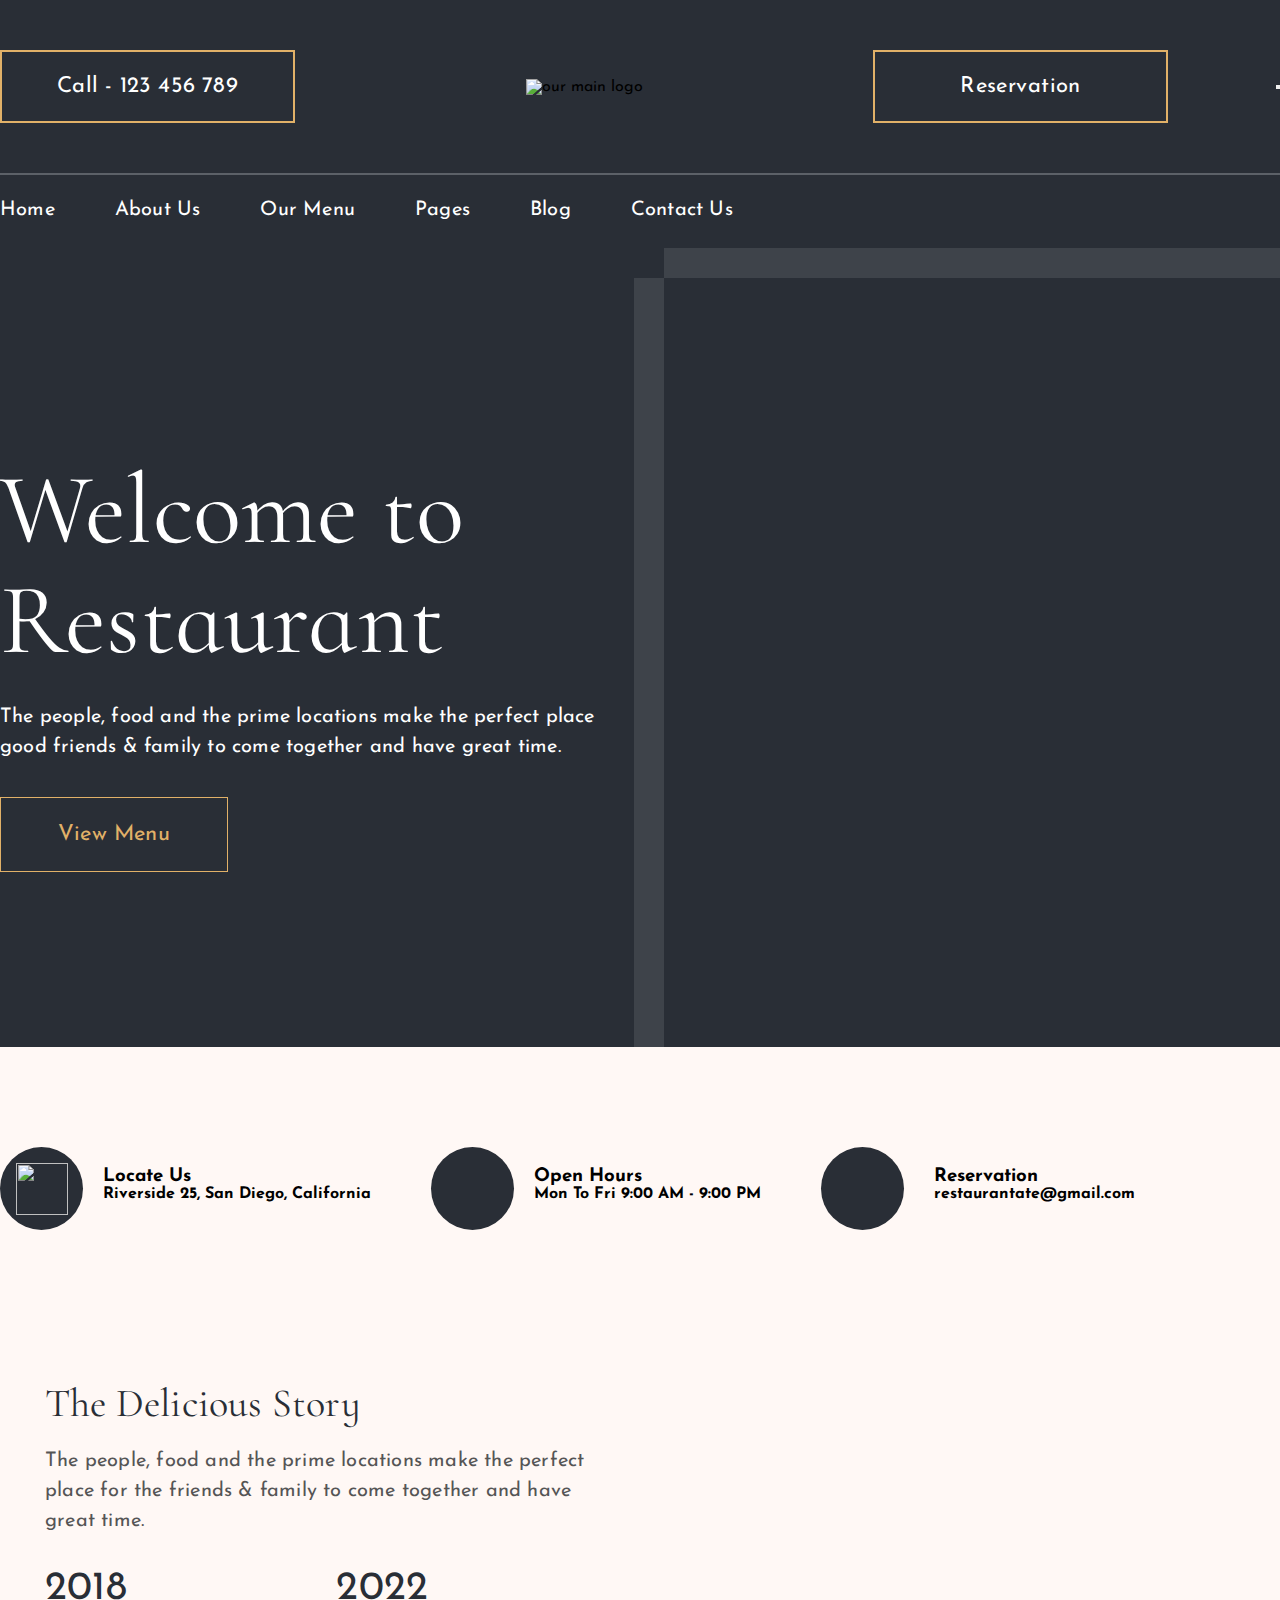
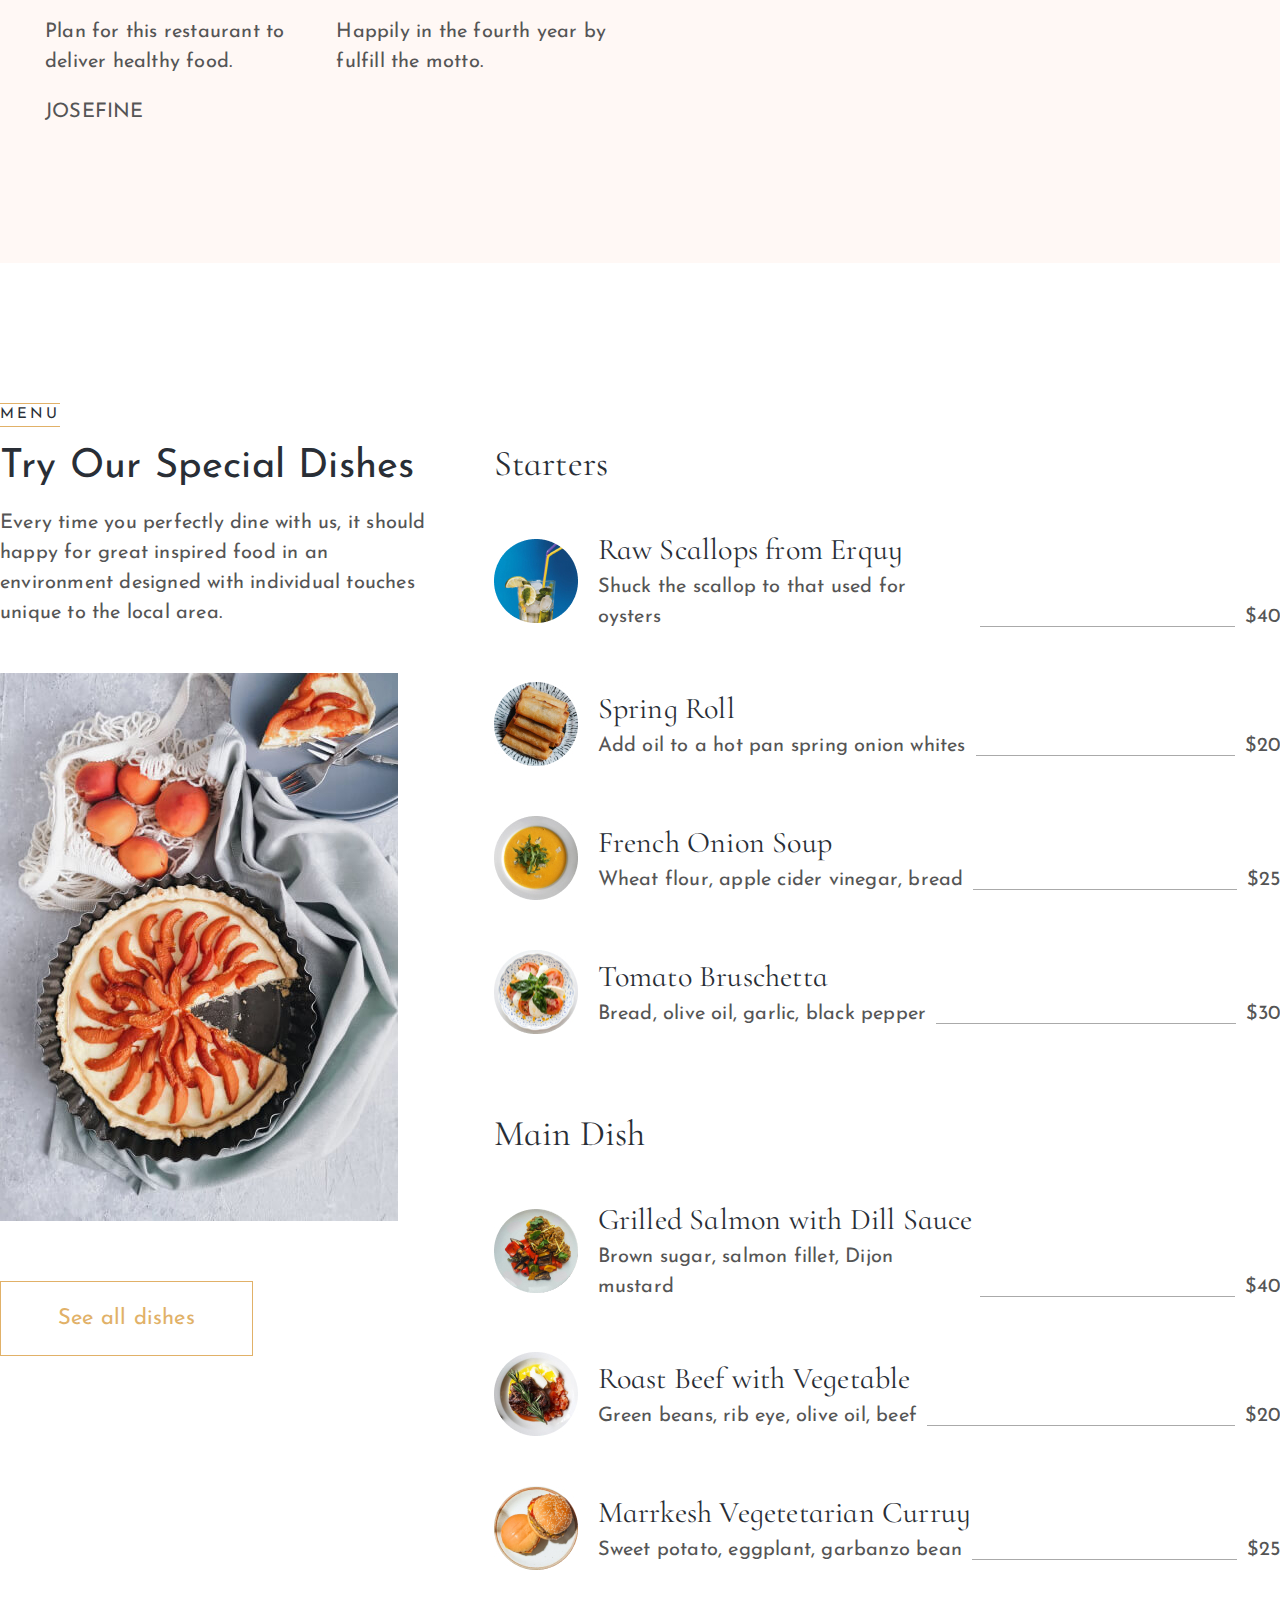
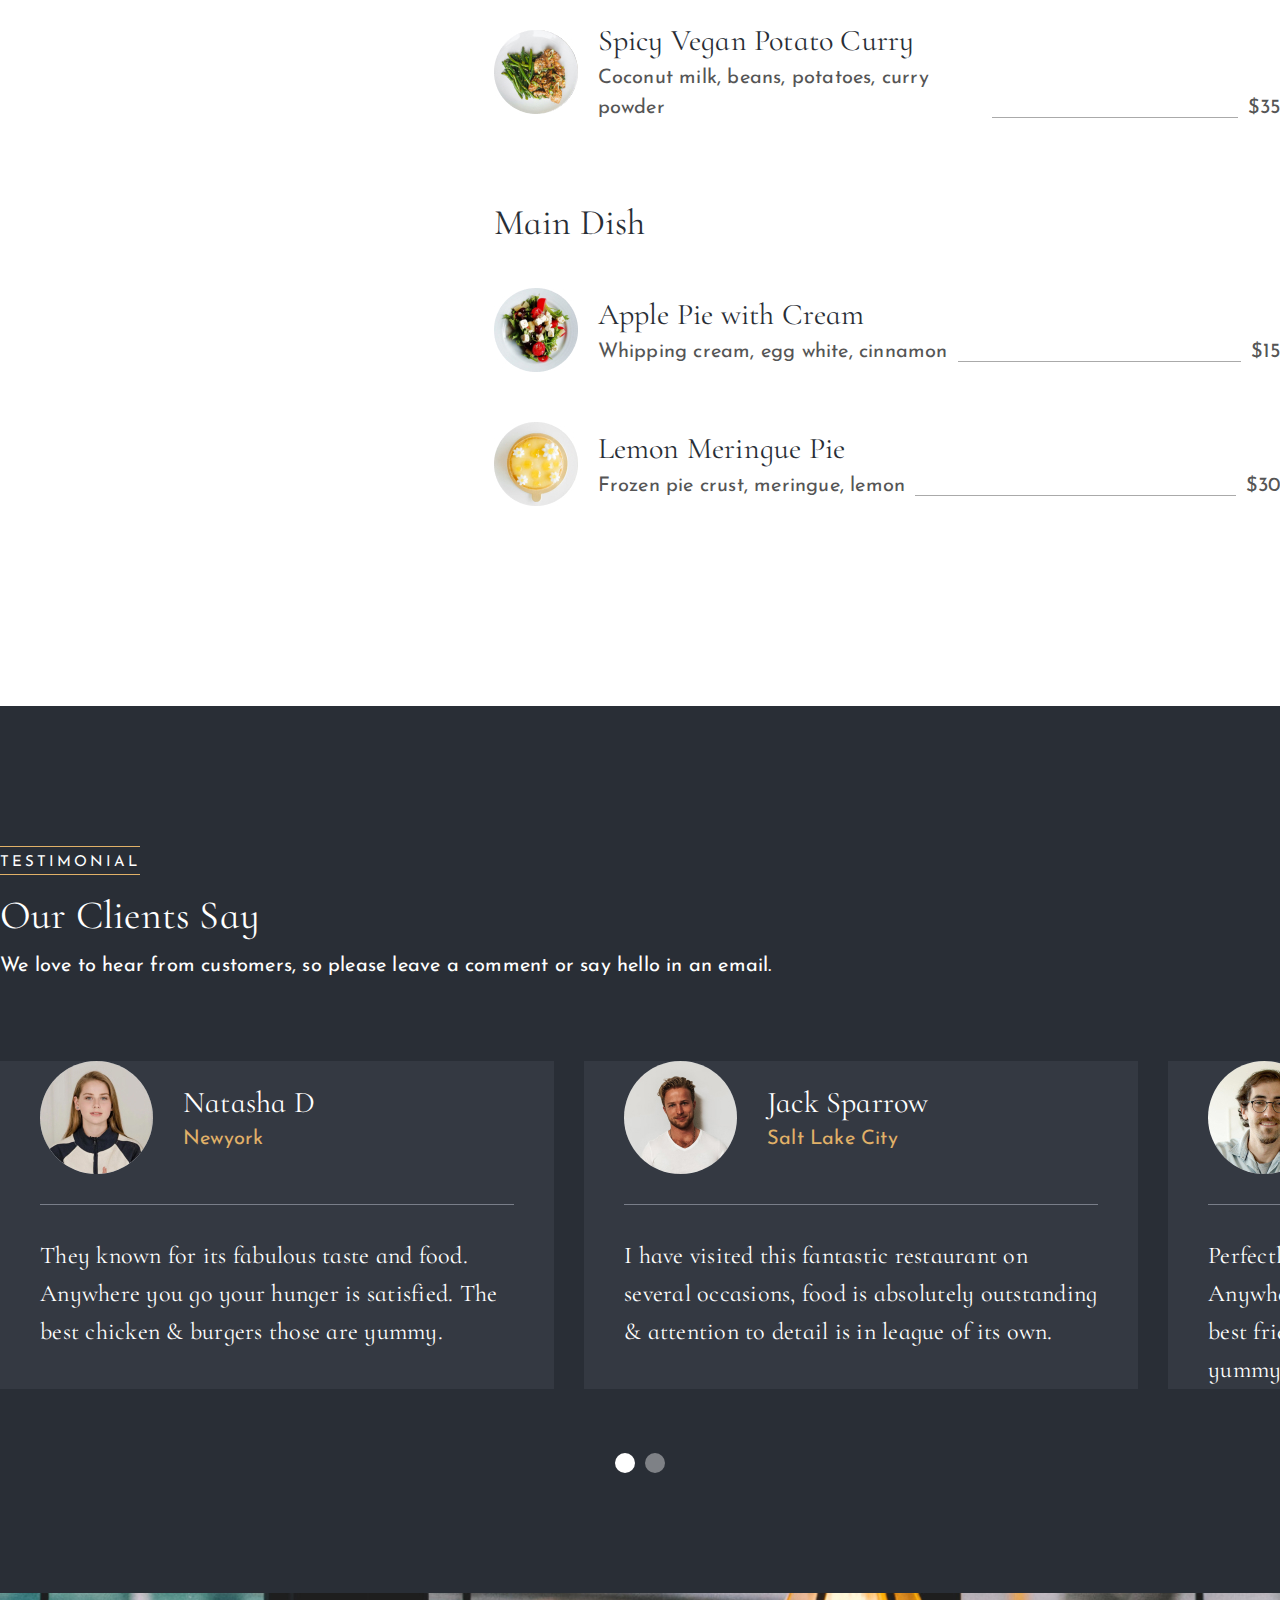
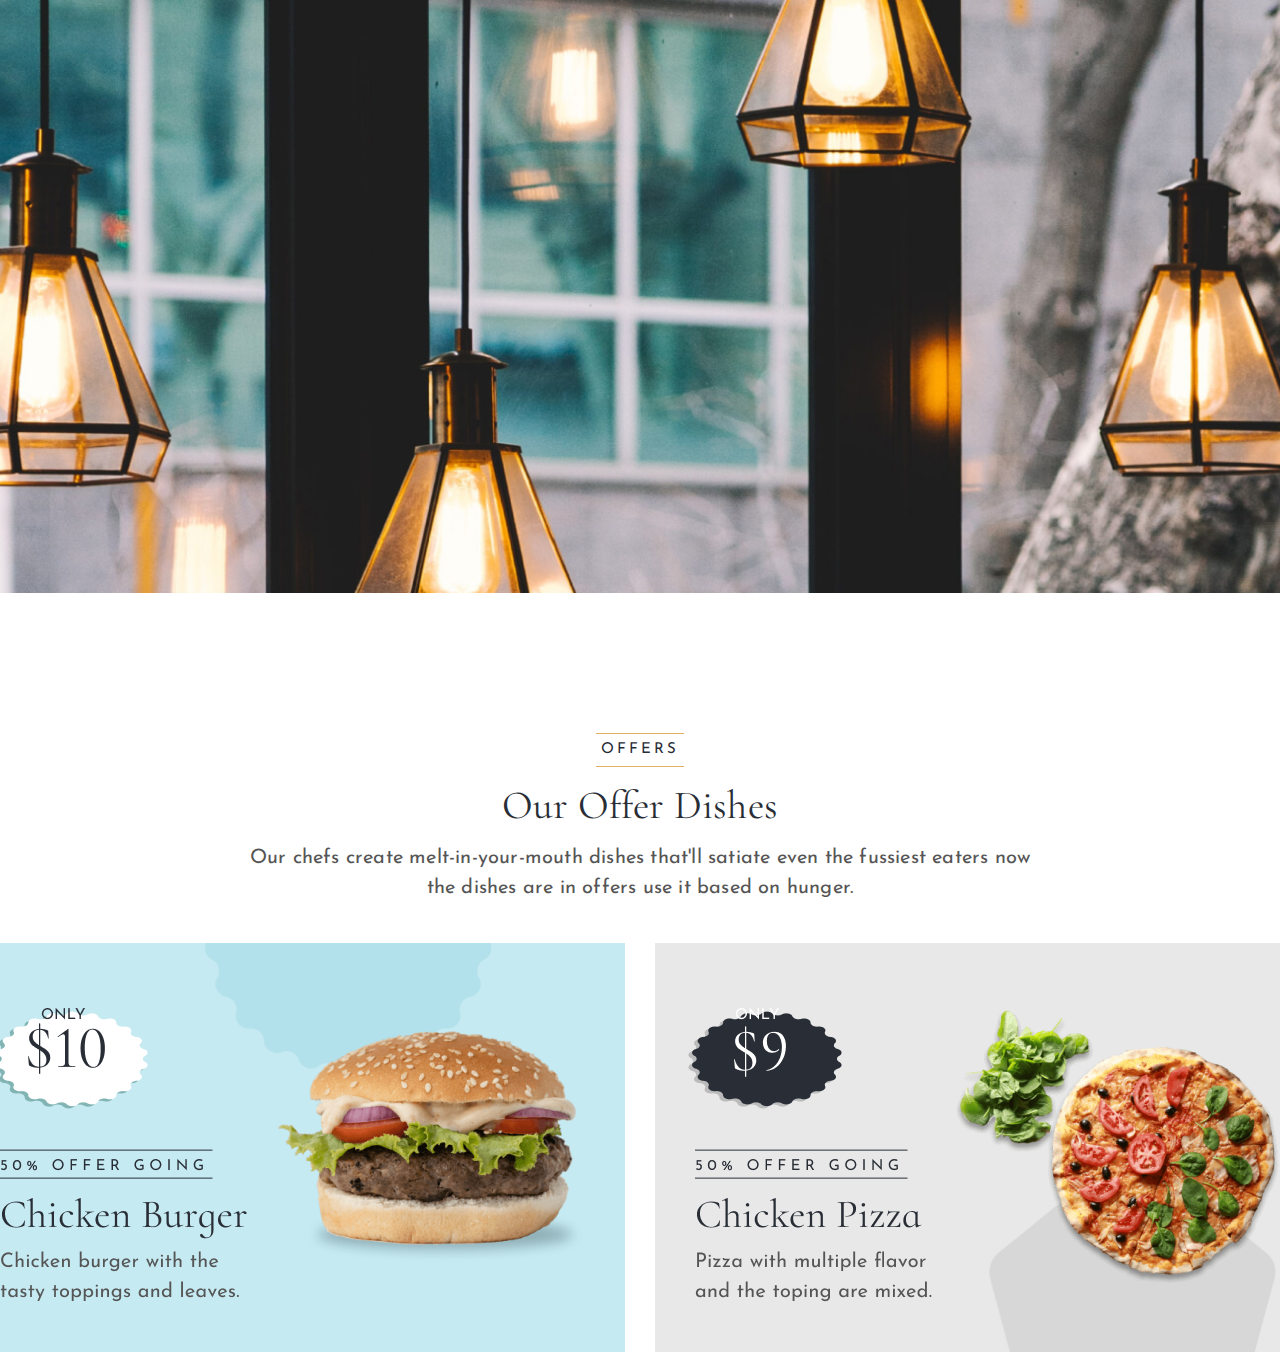
==== index.html @ 116cb9d6 "Make offers section res to 480px" ====
<!DOCTYPE html>
<html lang="en">
	<head>
		<meta charset="UTF-8" />
		<meta http-equiv="X-UA-Compatible" content="IE=edge" />
		<meta name="viewport" content="width=device-width, initial-scale=1.0" />
		<link
			rel="stylesheet"
			href="https://cdn.jsdelivr.net/npm/bootstrap-icons@1.9.1/font/bootstrap-icons.css"
			integrity="sha384-xeJqLiuOvjUBq3iGOjvSQSIlwrpqjSHXpduPd6rQpuiM3f5/ijby8pCsnbu5S81n"
			crossorigin="anonymous"
		/>
		<link rel="icon" href="./media/img/main-img.png" type="image/png">
		<title>Taste Eat - make it sweet</title>
		<link rel="stylesheet" href="./css/header.css" />
		<link rel="stylesheet" href="./css/hero.css" />
		<link rel="stylesheet" href="./css/menu.css" />
		<link rel="stylesheet" href="./css/clients.css" />
		<link rel="stylesheet" href="./css/dishes.css" />
		<link rel="stylesheet" href="./css/service.css" />
		<link rel="stylesheet" href="./css/booking.css" />
		<link rel="stylesheet" href="./css/new_page.css" />
		<link rel="stylesheet" href="./css/footer.css" />
		<link rel="stylesheet" href="./css/offers.css" />
		<link rel="stylesheet" href="./css/blog.css" />
	</head>
	<body>
		<!-- ---------- Header Start ---------- -->

		<div class="header">
			<div class="container">
				<div class="action">
					<div class="call">
						<a href="tel:123 456 789" class="header-btn call-btn"
							>Call - 123 456 789</a
						>
					</div>
					<div class="main-logo">
						<img src="./media/img/main-img.png" alt="our main logo" />
					</div>
					<div class="reservation">
						<button class="header-btn reservation-btn">Reservation</button>
					</div>
					<button class="header__menu-btn-wrapper">
						<span class="header__burger-menu"></span>
				</button>
				</div>
			</div>
			<hr class="line" />
			<div class="container">
				<nav class="navbar">
					<ul class="nav-links">
						<li class="nav-item"><a class="js-site-nav" href="#">Home</a></li>
						<li class="nav-item"><a class="js-site-nav" href="#about">About Us</a></li>
						<li class="nav-item"><a class="js-site-nav" href="#menu">Our Menu</a></li>
						<li class="nav-item"><a class="js-site-nav" href="#pages">Pages</a></li>
						<li class="nav-item"><a class="js-site-nav" href="#blog">Blog</a></li>
						<li class="nav-item"><a class="js-site-nav" href="#contact">Contact Us</a></li>
						<div class="icons">
							<li class="nav-item"><i class="bi bi-instagram"></i></li>
							<li class="nav-item"><i class="bi bi-facebook"></i></li>
							<li class="nav-item"><i class="bi bi-twitter"></i></li>
							<li class="nav-item"><i class="bi bi-pinterest"></i></li>
						</div>
					</ul>
				</nav>
			</div>
		</div>

		<!-- ---------- Header End ---------- -->

		<!-- ---------- Hero Start ---------- -->

		<div class="hero">
			<div class="container">
				<div class="hero__content">
					<h1 class="hero__title">
						Welcome to <br />
						Restaurant
					</h1>
					<p class="hero__text">
						The people, food and the prime locations make the perfect place good
						friends & family to come together and have great time.
					</p>
					<button class="hero__btn">View Menu</button>
				</div>
				<div class="hero__img-wrapper">
					<span class="frame"></span>
					<img src="./media/img/hero-svg.png" alt="" class="hero-svg" />
					<img class="hero__img" src="./media/img/hero-img.png" alt="" />
				</div>
			</div>
		</div>

		<!-- ---------- Hero End ---------- -->

		<!-- ---------- News Start ---------- -->

		<div class="new_page" id="about">
			<div class="container">
				<div class="section">
					<div class="data">
						<div class="text">
							<div>
								<div class="location">
									<img src="./media/img/Vector.png" alt="" />
								</div>
							</div>
							<div class="content">
								<h3>Locate Us</h3>
								<h4>Riverside 25, San Diego, California</h4>
							</div>
						</div>
						<div class="text">
							<div>
								<div class="work_time">
									<img src="./media/img/Vector (1).png" alt="" />
								</div>
							</div>
							<div class="content">
								<h3>Open Hours</h3>
								<h4>Mon To Fri 9:00 AM - 9:00 PM</h4>
							</div>
						</div>
						<div class="text">
							<div>
								<div class="news-reservation">
									<img src="./media/img/Vector (2).png" alt="" />
								</div>
							</div>
							<div class="content">
								<h3>Reservation</h3>
								<h4>restaurantate@gmail.com</h4>
							</div>
						</div>
					</div>
				</div>
				<div class="section_two">
					<div class="photo">
						<img class="history__photo" src="./media/img/IMAGE.png" alt="" />
					</div>
					<div class="history">
						<div class="info_one">
							<h3>The Delicious Story</h3>
							<p>
								The people, food and the prime locations make the perfect place
								for the friends & family to come together and have great time.
							</p>
						</div>
						<div class="year">
							<div>
								<h3>2018</h3>
								<p>Plan for this restaurant to deliver healthy food.</p>
							</div>
							<div>
								<h3>2022</h3>
								<p>Happily in the fourth year by fulfill the motto.</p>
							</div>
						</div>
						<div class="info_two">
							<p>JOSEFINE</p>
							<img src="./media/img/Vector (3).png" alt="" />
						</div>
					</div>
				</div>
			</div>
		</div>

		<!-- ---------- News End ---------- -->

		<!-- ---------- Menu Start ---------- -->

		<div class="menu">
			<div class="container">
				<button class="menu__min-btn" id="menu">Menu</button>
				<div class="menu__wrapper">
					<div class="menu__info">
						<h2 class="menu__info-title">Try Our Special dishes</h2>
						<p class="menu__info-text">Every time you perfectly dine with us, it should happy for great
							inspired food in an environment designed with individual touches
							unique to the local area.
						</p>
						<img
							src="./media/img/menu__info-img.jpg"
							alt=""
							class="menu__info-img"
						/>
						<button class="menu__info-btn">See all dishes</button>
					</div>
					<div class="menu__lists">
						<div class="menu__lists-wrapper">
							<h3 class="menu__list-title">Starters</h3>
							<ul class="menu__list">
								<li class="menu__item">
									<img
										src="./media/img/menu__list-img1.jpg"
										alt=""
										class="menu__item-img"
									/>
									<div class="menu__item-texts">
										<p class="menu__list-name">Raw Scallops from Erquy</p>
										<p class="menu__list-price">
											Shuck the scallop to that used for oysters
											<span class="menu__list-price-line"></span> $40
										</p>
									</div>
								</li>
								<li class="menu__item">
									<img
										src="./media/img/menu__list-img2.jpg"
										alt=""
										class="menu__item-img"
									/>
									<div class="menu__item-texts">
										<p class="menu__list-name">Spring Roll</p>
										<p class="menu__list-price">
											Add oil to a hot pan spring onion whites
											<span class="menu__list-price-line"></span> $20
										</p>
									</div>
								</li>
								<li class="menu__item">
									<img
										src="./media/img/menu__list-img3.jpg"
										alt=""
										class="menu__item-img"
									/>
									<div class="menu__item-texts">
										<p class="menu__list-name">French Onion Soup</p>
										<p class="menu__list-price">
											Wheat flour, apple cider vinegar, bread
											<span class="menu__list-price-line"></span> $25
										</p>
									</div>
								</li>
								<li class="menu__item">
									<img
										src="./media/img/menu__list-img4.jpg"
										alt=""
										class="menu__item-img"
									/>
									<div class="menu__item-texts">
										<p class="menu__list-name">Tomato Bruschetta</p>
										<p class="menu__list-price">
											Bread, olive oil, garlic, black pepper
											<span class="menu__list-price-line"></span> $30
										</p>
									</div>
								</li>
							</ul>
						</div>
						<div class="menu__lists-wrapper">
							<h3 class="menu__list-title">Main Dish</h3>
							<ul class="menu__list">
								<li class="menu__item">
									<img
										src="./media/img/menu__list-img5.jpg"
										alt=""
										class="menu__item-img"
									/>
									<div class="menu__item-texts">
										<p class="menu__list-name">
											Grilled Salmon with Dill Sauce
										</p>
										<p class="menu__list-price">
											Brown sugar, salmon fillet, Dijon mustard
											<span class="menu__list-price-line"></span> $40
										</p>
									</div>
								</li>
								<li class="menu__item">
									<img
										src="./media/img/menu__list-img6.jpg"
										alt=""
										class="menu__item-img"
									/>
									<div class="menu__item-texts">
										<p class="menu__list-name">Roast Beef with Vegetable</p>
										<p class="menu__list-price">
											Green beans, rib eye, olive oil, beef
											<span class="menu__list-price-line"></span> $20
										</p>
									</div>
								</li>
								<li class="menu__item">
									<img
										src="./media/img/menu__list-img7.jpg"
										alt=""
										class="menu__item-img"
									/>
									<div class="menu__item-texts">
										<p class="menu__list-name">Marrkesh Vegetetarian Curruy</p>
										<p class="menu__list-price">
											Sweet potato, eggplant, garbanzo bean
											<span class="menu__list-price-line"></span> $25
										</p>
									</div>
								</li>
								<li class="menu__item">
									<img
										src="./media/img/menu__list-img8.jpg"
										alt=""
										class="menu__item-img"
									/>
									<div class="menu__item-texts">
										<p class="menu__list-name">Spicy Vegan Potato Curry</p>
										<p class="menu__list-price">
											Coconut milk, beans, potatoes, curry powder
											<span class="menu__list-price-line"></span> $35
										</p>
									</div>
								</li>
							</ul>
						</div>
						<div class="menu__lists-wrapper">
							<h3 class="menu__list-title">Main Dish</h3>
							<ul class="menu__list">
								<li class="menu__item">
									<img
										src="./media/img/menu__list-img9.jpg"
										alt=""
										class="menu__item-img"
									/>
									<div class="menu__item-texts">
										<p class="menu__list-name">Apple Pie with Cream</p>
										<p class="menu__list-price">
											Whipping cream, egg white, cinnamon
											<span class="menu__list-price-line"></span> $15
										</p>
									</div>
								</li>
								<li class="menu__item">
									<img
										src="./media/img/menu__list-img10.jpg"
										alt=""
										class="menu__item-img"
									/>
									<div class="menu__item-texts">
										<p class="menu__list-name">Lemon Meringue Pie</p>
										<p class="menu__list-price">
											Frozen pie crust, meringue, lemon
											<span class="menu__list-price-line"></span> $30
										</p>
									</div>
								</li>
							</ul>
						</div>
					</div>
				</div>
			</div>
		</div>

		<!-- ---------- Menu End ---------- -->

		<!-- ---------- Clients Start ---------- -->

		<div class="clients" id="pages">
			<div class="clients__content">
				<div class="container">
					<button class="clients__btn">Testimonial</button>
					<h2 class="clients__title">our clients say</h2>
					<p class="clients__text">
						We love to hear from customers, so please leave a comment or say
						hello in an email.
					</p>
					<div class="client-cards-wrapper">
						<div class="client-card">
							<div class="client-card-info">
								<img
									src="./media/img/client-img-1.jpg"
									alt=""
									class="client-card-img"
								/>
								<div class="client-card-names">
									<p class="client-name">Natasha D</p>
									<p class="client-city">Newyork</p>
								</div>
							</div>
							<p class="client-text">
								They known for its fabulous taste and food. Anywhere you go your
								hunger is satisfied. The best chicken & burgers those are yummy.
							</p>
						</div>
						<div class="client-card">
							<div class="client-card-info">
								<img
									src="./media/img/client-img-2.jpg"
									alt=""
									class="client-card-img"
								/>
								<div class="client-card-names">
									<p class="client-name">Jack Sparrow</p>
									<p class="client-city">Salt Lake City</p>
								</div>
							</div>
							<p class="client-text">
								I have visited this fantastic restaurant on several occasions,
								food is absolutely outstanding & attention to detail is in
								league of its own.
							</p>
						</div>
						<div class="client-card">
							<div class="client-card-info">
								<img
									src="./media/img/client-img-3.jpg"
									alt=""
									class="client-card-img"
								/>
								<div class="client-card-names">
									<p class="client-name">Martin</p>
									<p class="client-city">San Diego</p>
								</div>
							</div>
							<p class="client-text">
								Perfectly known for its fabulous taste and food. Anywhere your
								hunger is satisfied. They give best fried chicken and burgers
								those are yummy.
							</p>
						</div>
						<div class="client-card">
							<div class="client-card-info">
								<img
									src="./media/img/client-img-1.jpg"
									alt=""
									class="client-card-img"
								/>
								<div class="client-card-names">
									<p class="client-name">Natasha D</p>
									<p class="client-city">Newyork</p>
								</div>
							</div>
							<p class="client-text">
								They known for its fabulous taste and food. Anywhere you go your
								hunger is satisfied. The best chicken & burgers those are yummy.
							</p>
						</div>
					</div>
					<div class="card-switch-dots">
						<div class="card-switch-dot active"></div>
						<div class="card-switch-dot"></div>
					</div>
				</div>
			</div>
			<div class="clients__img"></div>
		</div>

		<!-- ---------- Clients End ---------- -->

		<!-- ---------- Offers Start ---------- -->

		<section class="offers">
			<div class="container">
				<div class="offer__text_wrap">
					<span class="offer_span">Offers</span>
					<h1 class="offer_title">Our Offer dishes</h1>
					<p class="offer_text">
						Our chefs create melt-in-your-mouth dishes that'll satiate even the
						fussiest eaters now <br />the dishes are in offers use it based on
						hunger.
					</p>
				</div>
				<div class="offer__img_wrap">
					<div class="offer_img1">
						<img src="./media/img/chicken.png" alt="chicken burger" />
					</div>
					<div class="offer_img2">
						<img src="./media/img/pizza.png" alt="chicken pizza" />
					</div>
				</div>
			</div>
		</section>

		<!-- ---------- Offers End ---------- -->

		<!-- ---------- Dish Start ---------- -->

		<div class="dish" style="display: none;">
			<div class="container">
				<div class="dish__btn-wrapper">
					<button class="dish__btn">menu</button>
				</div>
				<h3 class="dish__title">Popular Dishes</h3>
				<p class="dish__text">
					There is a game between the waiters in restaurant to see who serves
					the food to each table fastest. That led to attempting the Guinness
					Record.
				</p>
				<div class="dish__cards-wrapper">
					<div class="dish__card">
						<img
							src="./media/img/dishes-img-1.jpg"
							alt=""
							class="dish__card-img"
						/>
						<div class="dish__card-info">
							<span class="dish__card-name bold">Chicken Manjoori</span>
							<span class="dish__card-price bold">$15</span>
						</div>
						<p class="dish__card-text">
							Dish relished by all age groups as a starter dish at parties.
						</p>
					</div>
					<div class="dish__card">
						<img
							src="./media/img/dishes-img-2.jpg"
							alt=""
							class="dish__card-img"
						/>
						<div class="dish__card-info">
							<span class="dish__card-name">Hotdog</span>
							<span class="dish__card-price">$10</span>
						</div>
						<p class="dish__card-text">
							Grilled sausage served in the slit of a partially sliced bun.
						</p>
					</div>
					<div class="dish__card">
						<img
							src="./media/img/dishes-img-3.jpg"
							alt=""
							class="dish__card-img"
						/>
						<div class="dish__card-info">
							<span class="dish__card-name">Fresh Salmon</span>
							<span class="dish__card-price">$5</span>
						</div>
						<p class="dish__card-text">
							Beat the health blues with our Super Immune Blue Juice Recipe.
						</p>
					</div>
					<div class="dish__card">
						<img
							src="./media/img/dishes-img-4.jpg"
							alt=""
							class="dish__card-img"
						/>
						<div class="dish__card-info">
							<span class="dish__card-name">Veg Burger</span>
							<span class="dish__card-price">$10</span>
						</div>
						<p class="dish__card-text">
							Burgers may be made from ingredients like beans.
						</p>
					</div>
				</div>
				<div class="dish__all-btn-wrapper">
					<button class="dish__all-btn">See all dishes</button>
				</div>
			</div>
		</div>

		<!-- ---------- Dish End ---------- -->

		<!-- ---------- Service Start ---------- -->

		<div class="service" style="display: none;">
			<div class="container">
				<div class="service__content">
					<button class="service__btn">What we offer</button>
					<h3 class="service__title">Our Great Services</h3>
					<p class="service__text">
						The atmosphere set the stage. It’s about more than just a dining
						room away from your home. food takes the spotlight as guests.
					</p>
				</div>
				<div class="service__cards">
					<div class="service__card">
						<img
							src="./media/icons/service__card-icon-1.png"
							alt=""
							class="service__card-img"
						/>
						<p class="service__card-text">Opened 24/7</p>
					</div>
					<div class="service__card">
						<img
							src="./media/icons/service__card-icon-2.png"
							alt=""
							class="service__card-img"
						/>
						<p class="service__card-text">Special Menus</p>
					</div>
					<div class="service__card">
						<img
							src="./media/icons/service__card-icon-3.png"
							alt=""
							class="service__card-img"
						/>
						<p class="service__card-text">Home Delivery</p>
					</div>
				</div>
			</div>
		</div>

		<!-- ---------- Service End ---------- -->

		<!--  ---------- Blog start ---------- -->

		<section class="blog" id="blog" style="display: none;">
			<div class="blog__text_wrap">
				<span class="blog_span">Blog</span>
				<h1 class="blog_title">Be First Who Read News</h1>
				<p class="blog_text">
					Explore the latest stories about our dishes, offers, <br />
					events and future plans here.
				</p>
			</div>
			<div class="blog__cards">
				<div class="blog_card">
					<div class="blog__img_btn">
						<img src="./media/img/blog_img1.png" alt="image 1" />
						<button class="blog_btn">View More</button>
					</div>
					<div class="description">
						<div class="card_when">
							<p>Delicious</p>
							<p>March 19, 2022</p>
						</div>
						<div class="card_text">
							<h3 class="card_title">
								The Legend of US Cuisine: The Story of Hungry People
							</h3>
							<p>
								Capitalize on low-hanging fruit to identify a ballpark value
								added matrix economically and the creative activity to beta test
								override the food quality.
							</p>
						</div>
					</div>
				</div>
				<div class="blog_card">
					<div class="blog__img_btn">
						<img src="./media/img/blog_img2.png" alt="image 2" />
						<button class="blog_btn">View More</button>
					</div>
					<div class="description">
						<div class="card_when">
							<p>Cooking</p>
							<p>March 19, 2022</p>
						</div>

						<div class="card_text">
							<h3 class="card_title">
								The Most Popular Delicious Food of Mediterranean Cuisine
							</h3>
							<p>
								Strategies on low-hanging fruit to identify a ballpark value
								added matrix economically and the creative activity to beta test
								override the food quality.
							</p>
						</div>
					</div>
				</div>
			</div>
		</section>

		<!--  ---------- Blog end ---------- -->

		<!-- ---------- Booking Start ---------- -->

		<div class="booking" style="display: none;">
			<div>
				<img src="./media/img/IMAGE (1).png" alt="this photo" />
				<div class="reservation_menu">
					<div class="box_info">
						<div class="info">
							<h3>reservation</h3>
							<h1>Book Your Table</h1>
						</div>
						<div>
							<div class="input_box_1">
								<input placeholder="Name" type="text" />
								<input placeholder="Email" type="email" />
							</div>
							<div class="input_box_2">
								<input placeholder="Persons" type="text" />
								<input placeholder="Timing" type="text" />
								<input placeholder="Date" type="text" />
							</div>
						</div>
						<div class="btn">
							<button>Book A Table</button>
						</div>
					</div>
				</div>
			</div>
		</div>

		<!-- ---------- Booking End ---------- -->

		<!-- ---------- Footer Start ---------- -->

		<footer class="footer" id="contact" style="display: none;">
			<div class="containter">
				<div class="footer_content">
					<p class="footer_text">#TheTastEat</p>
					<div class="footer_img">
						<img src="./media/img/main-img.png" alt="main image" />
						<p class="img__text">
							Join our mailing list for updates, <br />
							Get news & offers events.
						</p>
					</div>
					<div class="footer_icons">
						<li class="footer_item"><i class="bi bi-instagram"></i></li>
						<li class="footer_item"><i class="bi bi-facebook"></i></li>
						<li class="footer_item"><i class="bi bi-pinterest"></i></li>
						<li class="footer_item"><i class="bi bi-twitter"></i></li>
					</div>
				</div>

				<div class="footer_action">
					<div class="contact">
						<span class="contact_text">Contact</span>
						<p class="address">5 Rue Dalou, 75015 Paris</p>
						<p class="con">+123 456 789</p>
						<p class="con">josefin@mail.com</p>
					</div>
					<div class="form">
						<div class="footer_input">
							<label for="email">
								<input
									type="email"
									placeholder="Email"
									id="email"
									required
								/><button class="footer_btn">Subscribe</button>
							</label>
						</div>
					</div>
					<div class="working_hours">
						<span class="time_text">Working Hours</span>
						<div class="time">
							<div class="weeks">
								<p class="week">Mon – Fri:</p>
								<p class="week">Sat:</p>
								<p class="week">Sun:</p>
							</div>
							<div class="times">
								<p class="timeee">7.00am – 6.00pm</p>
								<p class="timeee">7.00am – 6.00pm</p>
								<p class="timeee">8.00am – 6.00pm</p>
							</div>
						</div>
					</div>
				</div>
				<hr class="footer_line" />
				<div class="last_part">
					<div class="last_text1">
						<span class="straight">© Copyright - TastEat | Designed by</span>
						<span class="gold">VictorFlow-</span>
						<span class="straight">Powered by</span>
						<span class="gold">Webflow</span>
					</div>
					<div class="last_text2">
						<span class="gold">Styleguide</span>
						<span class="gold">Licenses</span>
						<span class="gold">Protected</span>
					</div>
				</div>
			</div>
		</footer>

		<!-- ---------- Footer End ---------- -->

		<script src="./js/main.js"></script>

	</body>
</html>
---- css/header.css ----
@import url("https://fonts.googleapis.com/css2?family=Josefin+Sans&display=swap");
* {
  box-sizing: border-box;
  padding: 0;
  margin: 0;
}

.container {
  max-width: 1360px;
  margin-right: auto;
  margin-left: auto;
}

.main-logo {
  margin-right: auto;
  margin-left: auto;
}

.header-btn {
  cursor: pointer;
  background: local;
  border: 2px solid #e1b168;
  border-radius: 0px;
  font-family: "Josefin Sans";
  font-style: normal;
  font-weight: 400;
  font-size: 22px;
  line-height: 33px;
  text-align: center;
  color: #ffffff;
  display: flex;
  justify-content: center;
  align-items: center;
  width: 295px;
  height: 73px;
}
.header {
  background: #292e36;
}
.action {
  display: flex;
  justify-content: space-between;
  align-items: center;
  gap: 108px;
  padding: 50px 0;
}
.call-btn {
  text-decoration: none;
  letter-spacing: 0.2px;
}
.reservation-btn {
  letter-spacing: 0.44px;
  padding: 20px 85px;
}
.header-btn:hover {
  background: #e1b168;
  color: #292e36;
}
.line {
  border: 1px solid #5c6168;
}
.navbar {
  display: flex;
  align-items: center;
  padding: 20px 0;
}
.nav-links {
  display: flex;
  align-items: center;
  gap: 60px;
  list-style-type: none;
  width: 100%;
}
.nav-item a {
  font-family: "Josefin Sans";
  font-style: normal;
  font-weight: 400;
  font-size: 20px;
  line-height: 30px;
  letter-spacing: 0.2px;
  text-decoration: none;
  color: #ffffff;
  text-decoration: none;
}
.nav-item a:hover {
  color: #e1b168;
}
i {
  font-size: 1.4rem;
  cursor: pointer;
  color: white;
}
i:hover {
  color: #e1b168;
}
.icons {
  display: flex;
  gap: 20px;
  list-style-type: none;
  margin-left: auto;
}
---- css/hero.css ----
@import url("https://fonts.googleapis.com/css2?family=Josefin+Sans&display=swap");
@import url("https://fonts.googleapis.com/css2?family=Cormorant+Infant&display=swap");

.container {
  max-width: 1360px;
  margin-right: auto;
  margin-left: auto;
}

.hero {
  background-color: #292e36;
}

.hero .container {
  display: flex;
  margin-right: auto;
  margin-left: auto;
  min-height: 805px;
  align-items: flex-end;
  margin-top: -3px;
}

.hero__content {
  width: 50%;
  margin-right: 50px;
  padding-bottom: 175px;
}

.hero__title {
  font-family: "Cormorant Infant", serif;
  font-weight: 400;
  font-size: 100px;
  line-height: 110px;
  letter-spacing: 0.2px;
  color: #ffffff;
  margin-bottom: 26px;
}

.hero__text {
  font-family: "Josefin Sans";
  font-weight: 400;
  font-size: 20px;
  line-height: 30px;
  letter-spacing: 0.2px;
  color: #ffffff;
  margin-bottom: 35px;
}

.hero__btn {
  font-family: "Josefin Sans";
  background: local;
  cursor: pointer;
  font-weight: 400;
  font-size: 22px;
  line-height: 33px;
  text-align: center;
  letter-spacing: 0.2px;
  color: #e1b168;
  padding: 20px 57px;
  border: 1px solid #e1b168;
}

.hero__btn:hover {
  background: #e1b168;
  color: #292e36;
}

.hero__img-wrapper {
  width: 50%;
  padding: 0px 30px;
  position: relative;
  min-height: 769px;
  display: flex;
  justify-content: flex-end;
  flex-direction: column;
}

.hero__img-wrapper::before {
  content: "";
  position: absolute;
  width: 100%;
  height: 30px;
  background: rgba(255, 255, 255, 0.1);
  top: -30px;
  left: 0;
}

.hero__img-wrapper::after {
  content: "";
  position: absolute;
  width: 30px;
  height: 100%;
  background: rgba(255, 255, 255, 0.1);
  top: 0;
  left: -30px;
}

.frame::after {
  content: "";
  position: absolute;
  width: 30px;
  height: 100%;
  background: rgba(255, 255, 255, 0.1);
  top: 0;
  right: -30px;
}

.hero__img {
  max-width: 595px;
}

.hero-svg {
  position: absolute;
  top: -20px;
  right: -20px;
  z-index: 10;
}

@media (max-width: 480px) {
  .hero .container {
    display: flex;
    margin-right: auto;
    margin-left: auto;
    min-height: 805px;
    align-items: flex-end;
    flex-direction: column-reverse;
    margin-top: -3px;
    flex-wrap: wrap;
    padding-top: 35px;
  }
  .hero__content {
    width: 100%;
    margin-right: 0px;
    padding-bottom: 40px;
  }
  .hero__content {
    text-align: center;
  }
  .hero__title {
    font-size: 60px;
    text-align: center;
    line-height: unset;
    letter-spacing: 0.2px;
    margin-bottom: 15px;
    margin-top: 15px;
  }
  .hero__text {
    font-size: 17px;
    margin-bottom: 30px;
  }
  .hero__btn {
    font-size: 20px;
    line-height: 20px;
    padding: 15px 50px;
  }
  .hero__img-wrapper {
    width: 100%;
    padding: 0;
    position: relative;
    min-height: unset;
    display: flex;
    justify-content: flex-end;
    flex-direction: column;
  }
  .hero__img-wrapper::before {
    height: 20px;
    top: -20px;
  }
  .hero-svg {
    position: absolute;
    top: 0px;
    right: 0px;
    z-index: 10;
    width: 160px;
  }
}
---- css/menu.css ----
@import url("https://fonts.googleapis.com/css2?family=Josefin+Sans&display=swap");
@import url("https://fonts.googleapis.com/css2?family=Cormorant+Infant&display=swap");

* {
  box-sizing: border-box;
  margin: 0;
  padding: 0;
  font-family: "Josefin Sans";
}

.container {
  max-width: 1360px;
  margin-right: auto;
  margin-left: auto;
}

.menu {
  background-color: #fff;
  padding-top: 140px;
  padding-bottom: 140px;
}

.menu__min-btn {
  display: inline-block;
  font-weight: 400;
  font-size: 15px;
  line-height: 22px;
  letter-spacing: 3px;
  text-align: center;
  text-transform: uppercase;
  color: #292e36;
  background-color: transparent;
  border: unset;
  border-top: 1px solid #e1b168;
  border-bottom: 1px solid #e1b168;
  margin-bottom: 12px;
}

.menu__wrapper {
  display: flex;
}

.menu__info {
  width: 40%;
  padding-right: 55px;
}

.menu__info-title {
  font-weight: 400;
  font-size: 40px;
  line-height: 56px;
  letter-spacing: 0.2px;
  text-transform: capitalize;
  color: #292e36;
  margin-bottom: 13px;
}

.menu__info-text {
  font-weight: 400;
  font-size: 20px;
  line-height: 30px;
  letter-spacing: 0.2px;
  color: #555555;
  margin-bottom: 45px;
}

.menu__info-img {
  display: block;
  width: 398px;
  height: 548px;
  margin-bottom: 60px;
}

.menu__info-btn {
  background: local;
  cursor: pointer;
  font-weight: 400;
  font-size: 22px;
  line-height: 33px;
  text-align: center;
  letter-spacing: 0.2px;
  color: #e1b168;
  padding: 20px 57px;
  border: 1px solid #e1b168;
}

.menu__info-btn:hover {
  background: #e1b168;
  color: #292e36;
}

.menu__lists-wrapper {
  margin-bottom: 75px;
}

.menu__lists-wrapper:last-child {
  margin-bottom: 60px;
}

.menu__list-title {
  font-family: "Cormorant Infant";
  font-weight: 400;
  font-size: 36px;
  line-height: 50px;
  letter-spacing: 0.2px;
  color: #292e36;
  margin-bottom: 40px;
}

.menu__list {
  list-style-type: none;
}

.menu__item {
  display: flex;
  align-items: center;
}

.menu__item:not(:last-child) {
  margin-bottom: 50px;
}

.menu__item-img {
  width: 84px;
  height: 84px;
  margin-right: 20px;
}

.menu__item-texts {
  flex-grow: 1;
}

.menu__list-name {
  font-family: "Cormorant Infant";
  font-weight: 400;
  font-size: 30px;
  line-height: 42px;
  letter-spacing: 0.2px;
  color: #292e36;
  margin-bottom: 1px;
}

.menu__list-price {
  font-family: "Josefin Sans";
  font-weight: 400;
  font-size: 20px;
  line-height: 30px;
  letter-spacing: 0.2px;
  color: #555555;
  width: 100%;
  display: flex;
  align-items: flex-end;
}

.menu__list-price-line {
  width: 259px;
  height: 1px;
  background-color: #aaaaaa;
  display: inline-block;
  margin-right: 10px;
  margin-left: 10px;
  flex-grow: 1;
  margin-bottom: 5px;
}
---- css/clients.css ----
@import url("https://fonts.googleapis.com/css2?family=Josefin+Sans&display=swap");
@import url("https://fonts.googleapis.com/css2?family=Cormorant+Infant&display=swap");

* {
  box-sizing: border-box;
  margin: 0;
  padding: 0;
  font-family: "Josefin Sans";
}

body,
html {
  overflow-x: hidden;
}

.container {
  max-width: 1360px;
  margin-right: auto;
  margin-left: auto;
}

.clients__btn {
  display: inline-block;
  font-weight: 400;
  font-size: 15px;
  letter-spacing: 3px;
  line-height: 22px;
  text-align: center;
  text-transform: uppercase;
  background-color: transparent;
  border: unset;
  border-top: 1px solid #e1b168;
  border-bottom: 1px solid #e1b168;
  margin-bottom: 12px;
  color: #ffffff;
  font-family: "Josefin Sans";
  padding-top: 5px;
}

.clients__content {
  padding-top: 140px;
  padding-bottom: 120px;
  background-color: #292e36;
}

.clients__title {
  font-weight: 400;
  font-size: 40px;
  line-height: 56px;
  letter-spacing: 0.2px;
  text-transform: capitalize;
  color: #ffffff;
  margin-bottom: 8px;
  font-family: "Cormorant Infant";
}

.clients__text {
  font-family: "Josefin Sans";
  font-style: normal;
  font-weight: 400;
  font-size: 20px;
  line-height: 30px;
  letter-spacing: 0.2px;
  color: #ffffff;
  margin-bottom: 80px;
}

.clients__img {
  background-image: url("../media/img/clients-section-big-img.jpg");
  background-position: center center;
  background-repeat: no-repeat;
  background-size: cover;
  min-height: 600px;
}

.client-cards-wrapper {
  display: flex;
  position: relative;
  max-width: 100vw;
  overflow-x: auto;
  margin-bottom: 64px;
  padding-right: 40px;
}
.client-card {
  padding: 0px 40px;
  min-height: 285px;
  min-width: 554px;
  background-color: #343942;
  margin-right: 30px;
}

.client-card-info {
  padding-bottom: 30px;
  display: flex;
  align-items: center;
  border-bottom: 1px solid #797e89;
  margin-bottom: 32px;
}

.client-card-img {
  border-radius: 50%;
  margin-right: 30px;
}

.client-name {
  font-family: "Cormorant Infant";
  font-weight: 400;
  font-size: 30px;
  line-height: 42px;
  letter-spacing: 0.2px;
  color: #ffffff;
}

.client-city {
  font-family: "Josefin Sans";
  font-weight: 400;
  font-size: 20px;
  line-height: 30px;
  letter-spacing: 0.2px;
  color: #e1b168;
}

.client-text {
  font-family: "Cormorant Infant";
  font-weight: 400;
  font-size: 24px;
  line-height: 38px;
  letter-spacing: 0.25px;
  color: #ffffff;
}

.card-switch-dots {
  display: flex;
  justify-content: center;
  gap: 10px;
}
.card-switch-dot {
  width: 20px;
  height: 20px;
  border-radius: 50%;
  background-color: rgba(255, 255, 255, 0.4);
}

.card-switch-dot.active {
  background-color: #fff;
}
.client-cards-wrapper::-webkit-scrollbar {
  display: none;
}

@media (max-width: 480px) {
  .clients {
    text-align: center;
  }
  .clients__content {
    padding-top: 50px;
    padding-bottom: 50px;
  }
  .clients__text {
    font-size: 17px;
    margin-bottom: 30px;
    line-height: 30px;
  }
  .client-cards-wrapper {
    text-align: left;
    margin-bottom: 50px;
  }
  .client-card {
    min-height: 260px;
    padding-top: 15px;
    padding-bottom: 10px;
  }
  .client-card-info {
    padding-bottom: 25px;
    margin-bottom: 25px;
  }
  .client-card-img {
    width: 110px;
  }
  .client-name {
    font-size: 25px;
  }
  .client-city {
    font-size: 17px;
  }
  .client-text {
    font-size: 16px;
  }
  .card-switch-dot {
    width: 15px;
    height: 15px;
  }
  .clients__img {
    min-height: 300px;
  }
}
---- css/dishes.css ----
@import url("https://fonts.googleapis.com/css2?family=Josefin+Sans&display=swap");
@import url("https://fonts.googleapis.com/css2?family=Cormorant+Infant&display=swap");

* {
  box-sizing: border-box;
  padding: 0;
  margin: 0;
  font-family: "Josefin Sans";
}

.container {
  max-width: 1360px;
  margin-right: auto;
  margin-left: auto;
}

.dish {
  padding-top: 120px;
  padding-bottom: 140px;
}
.dish__btn-wrapper {
  text-align: center;
  margin-bottom: 12px;
}
.dish__btn {
  font-family: "Josefin Sans";
  display: inline-block;
  font-weight: 400;
  font-size: 15px;
  line-height: 20px;
  letter-spacing: 3px;
  text-align: center;
  text-transform: uppercase;
  color: #292e36;
  background-color: transparent;
  border: unset;
  border-top: 1px solid #e1b168;
  border-bottom: 1px solid #e1b168;
  padding-top: 5px;
}
.dish__title {
  font-family: "Cormorant Infant";
  font-style: normal;
  font-weight: 400;
  font-size: 40px;
  line-height: 56px;
  text-align: center;
  letter-spacing: 0.2px;
  text-transform: capitalize;
  color: #292e36;
  margin-bottom: 12px;
}
.dish__text {
  font-family: "Josefin Sans";
  font-style: normal;
  font-weight: 400;
  font-size: 20px;
  line-height: 30px;
  text-align: center;
  letter-spacing: 0.2px;
  color: #555555;
  max-width: 760px;
  margin-right: auto;
  margin-left: auto;
  margin-bottom: 50px;
}
.dish__cards-wrapper {
  display: flex;
  justify-content: space-between;
  gap: 30px;
  margin-bottom: 60px;
}
.dish__card {
  max-width: 317px;
}
.dish__card-img {
  width: 100%;
  margin-bottom: 9px;
}
.dish__card-info {
  display: flex;
  justify-content: space-between;
  padding-bottom: 11px;
  border-bottom: 1px solid #dcdcdc;
  margin-bottom: 13px;
}
.dish__card-name {
  font-family: "Cormorant Infant";
  font-style: normal;
  font-weight: 400;
  font-size: 30px;
  line-height: 42px;
  letter-spacing: 0.2px;
  color: #292e36;
}
.dish__card-price {
  font-family: "Cormorant Infant";
  font-style: normal;
  font-weight: 400;
  font-size: 30px;
  line-height: 42px;
  letter-spacing: 0.2px;
  color: #292e36;
}
.dish__card-text {
  font-family: "Josefin Sans";
  font-style: normal;
  font-weight: 400;
  font-size: 20px;
  line-height: 30px;
  letter-spacing: 0.2px;
  color: #555555;
}
.bold {
  font-weight: 700;
}
.dish__all-btn-wrapper {
    text-align: center;
}
.dish__all-btn {
  background: local;
  cursor: pointer;
  font-weight: 400;
  font-size: 22px;
  line-height: 33px;
  text-align: center;
  letter-spacing: 0.2px;
  color: #e1b168;
  padding: 20px 57px;
  border: 1px solid #e1b168;
}
.dish__all-btn:hover {
  background: #e1b168;
  color: #292e36;
}
---- css/service.css ----
@import url("https://fonts.googleapis.com/css2?family=Josefin+Sans&display=swap");
@import url("https://fonts.googleapis.com/css2?family=Cormorant+Infant&display=swap");

* {
  box-sizing: border-box;
  padding: 0;
  margin: 0;
  font-family: "Josefin Sans";
}

.container {
  max-width: 1360px;
  margin-right: auto;
  margin-left: auto;
}

.service__btn {
  font-family: "Josefin Sans";
  display: inline-block;
  font-weight: 400;
  font-size: 15px;
  line-height: 18px;
  letter-spacing: 3px;
  text-align: center;
  text-transform: uppercase;
  color: #fff;
  background-color: transparent;
  border: unset;
  border-top: 1px solid #e1b168;
  border-bottom: 1px solid #e1b168;
  padding-top: 4px;
  margin-bottom: 12px;
}
.service {
  background-color: #292e36;
  padding-top: 140px;
  padding-bottom: 142px;
}
.service .container {
  display: flex;
  justify-content: space-between;
  gap: 100px;
}
.service__content {
  max-width: 438px;
}
.service__title {
  font-weight: 400;
  font-size: 40px;
  line-height: 56px;
  letter-spacing: 0.2px;
  text-transform: capitalize;
  color: #ffffff;
  margin-bottom: 13px;
}
.service__text {
  font-family: "Josefin Sans";
  font-style: normal;
  font-weight: 400;
  font-size: 20px;
  line-height: 30px;
  letter-spacing: 0.2px;
  color: #ffffff;
}
.service__cards {
  flex-grow: 1;
  display: flex;
  justify-content: space-between;
  gap: 30px;
}
.service__card {
  max-width: 254px;
  min-width: 254px;
  min-height: 235px;
  border: 20px solid #323841;
  display: flex;
  align-items: center;
  justify-content: center;
  flex-direction: column;
  padding: 20px;
}
.service__card-img {
  width: 60px;
  height: 60px;
  margin-bottom: 15px;
}
.service__card-text {
  font-family: "Cormorant Infant";
  font-style: normal;
  font-weight: 400;
  font-size: 25px;
  line-height: 35px;
  text-align: center;
  letter-spacing: 0.2px;
  color: #ffffff;
  white-space: nowrap;
}
---- css/booking.css ----
* {
  margin: 0;
  padding: 0;
  box-sizing: border-box;
}

.booking {
  width: 1440px;
  height: 977px;
  position: relative;
  margin-top: -2px;
}

.booking img {
  width: 100%;
}

.reservation_menu {
  width: 920px;
  height: 697px;
  position: absolute;
  display: flex;
  top: 140px;
  left: 260px;
  background: rgba(41, 46, 54, 0.95);
}

.box_info {
  width: 640px;
  height: 268px;
  margin: auto;
}

.info {
  text-align: center;
}

.info h3 {
  width: 143px;
  font-weight: 400;
  font-size: 15px;
  line-height: 22px;
  margin: auto;
  border-top: solid 2px #e1b168;
  letter-spacing: 3px;
  text-transform: uppercase;
  color: #ffffff;
  padding-top: 4px;
}

.info h1 {
  font-weight: 400;
  font-size: 40px;
  margin-top: 11px;
  line-height: 56px;
  text-align: center;
  letter-spacing: 0.2px;
  text-transform: capitalize;
  color: #ffffff;
}

.input_box_1 {
  display: flex;
  gap: 23px;
}

.input_box_1 input {
  width: 307px;
  height: 70px;
  margin-top: 38px;
  font-weight: 400;
  font-size: 22px;
  line-height: 33px;
  color: #ffffff;
  letter-spacing: 0.2px;
  background: rgba(41, 46, 54, 0.95);
  border: solid 1px #858585;
  padding: 18px 25px;
}

.input_box_1 input::placeholder {
  color: #ffffff;
}

.input_box_2 {
  display: flex;
  gap: 23px;
  margin-top: 23px;
}

.input_box_2 input {
  width: 198px;
  height: 70px;
  font-weight: 400;
  font-size: 22px;
  line-height: 33px;
  letter-spacing: 0.2px;
  color: #ffffff;
  background: rgba(41, 46, 54, 0.95);
  border: solid 1px #858585;
  padding: 18px 25px;
}

.input_box_2 input::placeholder {
  color: #ffffff;
}

.btn {
  display: flex;
  align-items: flex-end;
  justify-content: center;
}

.btn button {
  width: 242px;
  height: 66px;
  margin-top: 30px;
  font-weight: 400;
  font-size: 22px;
  line-height: 33px;
  text-align: center;
  letter-spacing: 0.2px;
  color: #000000;
  background-color: #ffffff;
  border: unset;
}
---- css/new_page.css ----
* {
  margin: 0;
  padding: 0;
  box-sizing: border-box;
}

.container {
  max-width: 1360px;
  margin-right: auto;
  margin-left: auto;
}

.new_page {
  background-color: #fff8f5;
}

.section {
  background-color: #fff8f5;
  padding-top: 100px;
  padding-bottom: 60px;
  margin-bottom: 85px;
}

.data {
  display: flex;
}

.text {
  display: flex;
  margin-right: 30px;
}

.content {
  padding-top: 20px;
}

.location {
  width: 83px;
  height: 83px;
  margin-right: 20px;
  border-radius: 100px;
  display: flex;
  background-color: #292e36;
}

.location img {
  width: 52px;
  height: 52px;
  margin: auto;
}

.location h3 {
  font-family: "Cormorant Infant";
  font-weight: 400;
  font-size: 30px;
  line-height: 39px;
  letter-spacing: 0.2px;
  color: #292e36;
}

.location h4 {
  font-family: "Josefin Sans";
  font-style: normal;
  font-weight: 400;
  font-size: 20px;
  line-height: 30px;
  letter-spacing: 0.2px;
  color: #555555;
}

.work_time {
  width: 83px;
  height: 83px;
  margin: 0 20px 0 30px;
  display: flex;
  background: #292e36;
  border-radius: 100px;
}

.work_time img {
  margin: auto;
}

.work_time h3 {
  font-weight: 400;
  font-size: 30px;
  line-height: 39px;
  letter-spacing: 0.2px;
  color: #292e36;
}

.work_time h4 {
  font-weight: 400;
  font-size: 20px;
  line-height: 30px;
  letter-spacing: 0.2px;
  color: #555555;
}

.news-reservation {
  width: 83px;
  height: 83px;
  margin-left: 30px;
  margin-right: 30px;
  display: flex;
  background: #292e36;
  border-radius: 100px;
}

.news-reservation img {
  margin: auto;
}

.news-reservation h3 {
  font-weight: 400;
  font-size: 30px;
  line-height: 39px;
  letter-spacing: 0.2px;
  color: #292e36;
}

.news-reservation h4 {
  font-weight: 400;
  font-size: 20px;
  line-height: 30px;
  letter-spacing: 0.2px;
  color: #555555;
}

/* section end  */

/* section_two  */

.section_two {
  width: 1440px;
  padding-bottom: 100px;
  display: flex;
  background-color: #fff8f5;
}

.history {
  width: 40%;
}

.history__photo {
  width: 743px;
  margin-right: 45px;
}

.year {
  display: flex;
}

.info_one h3 {
  font-weight: 400;
  font-size: 40px;
  line-height: 56px;
  letter-spacing: 0.2px;
  margin-bottom: 15px;
  color: #292e36;

  font-family: "Cormorant Infant";
  font-style: normal;

  letter-spacing: 0.2px;
}

.info_one p {
  font-weight: 400;
  font-size: 20px;
  line-height: 30px;
  letter-spacing: 0.2px;
  color: #555555;
}

.year {
  margin: 25px 0 20px 0;
}

.year h3 {
  font-weight: 400;
  font-size: 40px;
  line-height: 56px;
  letter-spacing: 0.2px;
  color: #292e36;
}

.year p {
  font-weight: 400;
  font-size: 20px;
  line-height: 30px;
  letter-spacing: 0.2px;
  color: #555555;
}

.info_two p {
  font-weight: 400;
  font-size: 20px;
  line-height: 30px;
  letter-spacing: 0.2px;
  margin-bottom: 20px;
  color: #555555;
}
---- css/footer.css ----
@import url("https://fonts.googleapis.com/css2?family=Josefin+Sans&display=swap");
* {
	box-sizing: border-box;
	padding: 0;
	margin: 0;
	font-family: "Josefin Sans";
}
.footer {
	padding-top: 132px;
	max-width: 1440px;
	margin-right: auto;
	margin-left: auto;
	background: #292e36;
	margin-top: -2px;
}
.footer_text {
	font-style: normal;
	font-weight: 400;
	font-size: 22px;
	line-height: 33px;
	letter-spacing: 0.2px;
	color: #ffffff;
}
.footer_content {
	display: flex;
	align-items: center;
	justify-content: space-evenly;
	gap: 320px;
}
.img__text {
	padding: 15px;
	font-style: normal;
	font-weight: 400;
	font-size: 20px;
	line-height: 30px;
	text-align: center;
	letter-spacing: 0.2px;
	color: #ffffff;
}
.footer_icons {
	display: flex;
	list-style-type: none;
	gap: 20px;
}
i {
	font-size: 1.4rem;
	cursor: pointer;
	color: white;
}
i:hover {
	color: #e1b168;
}
.footer_action {
	display: flex;
	align-items: center;
	justify-content: space-evenly;
	gap: 68px;
	margin: 50px 0;
}
.contact_text {
	display: inline-block;
	font-style: normal;
	font-weight: 400;
	font-size: 15px;
	line-height: 21px;
	letter-spacing: 3px;
	text-transform: uppercase;
	color: #ffffff;
	border-bottom: 1px solid #e1b168;
	border-top: 1px solid #e1b168;
	padding: 5px;
	margin-bottom: 34px;
}
.address {
	font-style: normal;
	font-weight: 400;
	font-size: 20px;
	line-height: 30px;
	letter-spacing: 0.2px;
	color: #ffffff;
}
.con {
	font-family: "Josefin Sans";
	font-style: normal;
	font-weight: 400;
	font-size: 19px;
	line-height: 30px;
	letter-spacing: 0.2px;
	color: #e1b168;
}
#email {
	width: 456px;
	height: 68px;
	font-style: normal;
	font-weight: 400;
	font-size: 22px;
	line-height: 33px;
	letter-spacing: 0.2px;
	color: #ffffff;
	padding: 17px 20px 18px 24px;
	background: local;
	border: 1px solid #858585;
	border-radius: 0px;
	outline: none;
}
#email:focus:invalid {
    border-color: red;
}
.footer_btn {
    cursor: pointer;
	width: 208px;
	height: 68px;
	font-style: normal;
	font-weight: 400;
	font-size: 22px;
	line-height: 33px;
	text-align: center;
	letter-spacing: 0.2px;
	color: #000000;
	border: none;
	background: #ffffff;
}
.footer_btn:hover {
	background: #e1b168;
	color: #ffffff;
}
.time {
	display: flex;
	align-items: center;
	justify-content: center;
	gap: 15px;
}
.time_text {
	display: inline-block;
	font-style: normal;
	font-weight: 400;
	font-size: 15px;
	line-height: 21px;
	text-align: right;
	letter-spacing: 3px;
	text-transform: uppercase;
	color: #ffffff;
	border-bottom: 1px solid #e1b168;
	border-top: 1px solid #e1b168;
	padding: 5px;
	margin-bottom: 34px;
	margin-left: 80px;
}
.week {
	display: flex;
	justify-content: flex-end;
	font-style: normal;
	font-weight: 400;
	font-size: 20px;
	line-height: 30px;
	text-align: right;
	letter-spacing: 0.2px;
	color: #e1b168;
}
.times {
	display: flex;
	flex-direction: column;
	font-style: normal;
	font-weight: 400;
	font-size: 20px;
	line-height: 30px;
	text-align: right;
	letter-spacing: 0.2px;
	color: #ffffff;
}
.footer_line {
	border: 1px solid #575b62;
}
.last_part {
	display: flex;
	align-items: center;
	justify-content: space-evenly;
    gap: 370px;
	height: 80px;
}
.gold {
	color: #e1b168;
	font-style: normal;
	font-weight: 400;
	font-size: 20px;
	line-height: 30px;
	letter-spacing: 0.2px;
    padding: 10px;
}
.straight {
	font-style: normal;
	font-weight: 400;
	font-size: 20px;
	line-height: 30px;
	letter-spacing: 0.2px;
	color: #ffffff;
}
---- css/offers.css ----
@import url("https://fonts.googleapis.com/css2?family=Josefin+Sans&display=swap");
@import url("https://fonts.googleapis.com/css2?family=Cormorant+Infant&display=swap");

* {
  box-sizing: border-box;
  padding: 0;
  margin: 0;
}
.offers {
  margin-top: 140px;
}
.offer__text_wrap {
  display: flex;
  align-items: center;
  justify-content: center;
  flex-direction: column;
  row-gap: 10px;
}
.offer_span {
  font-family: "Josefin Sans";
  font-style: normal;
  font-weight: 400;
  font-size: 15px;
  line-height: 22px;
  text-align: center;
  letter-spacing: 3px;
  text-transform: uppercase;
  color: #292e36;
  padding: 5px;
  border-bottom: 1px solid #e1b168;
  border-top: 1px solid #e1b168;
}
.offer_title {
  font-family: "Cormorant Infant";
  font-style: normal;
  font-weight: 400;
  font-size: 40px;
  line-height: 56px;
  text-align: center;
  letter-spacing: 0.2px;
  text-transform: capitalize;
  color: #292e36;
}
.offer_text {
  font-family: "Josefin Sans";
  font-style: normal;
  font-weight: 400;
  font-size: 20px;
  line-height: 30px;
  text-align: center;
  letter-spacing: 0.2px;
  color: #555555;
}
.offer__img_wrap {
  margin-top: 40px;
  display: flex;
  justify-content: center;
  align-items: center;
  gap: 30px;
}

@media (max-width: 480px) {
  .offers {
    margin-top: 50px;
  }
  .offer__img_wrap {
    flex-direction: column;
  }
  .offer_img1 img {
    width: 100%;
  }
  .offer_img2 img {
    width: 100%;
  }
}
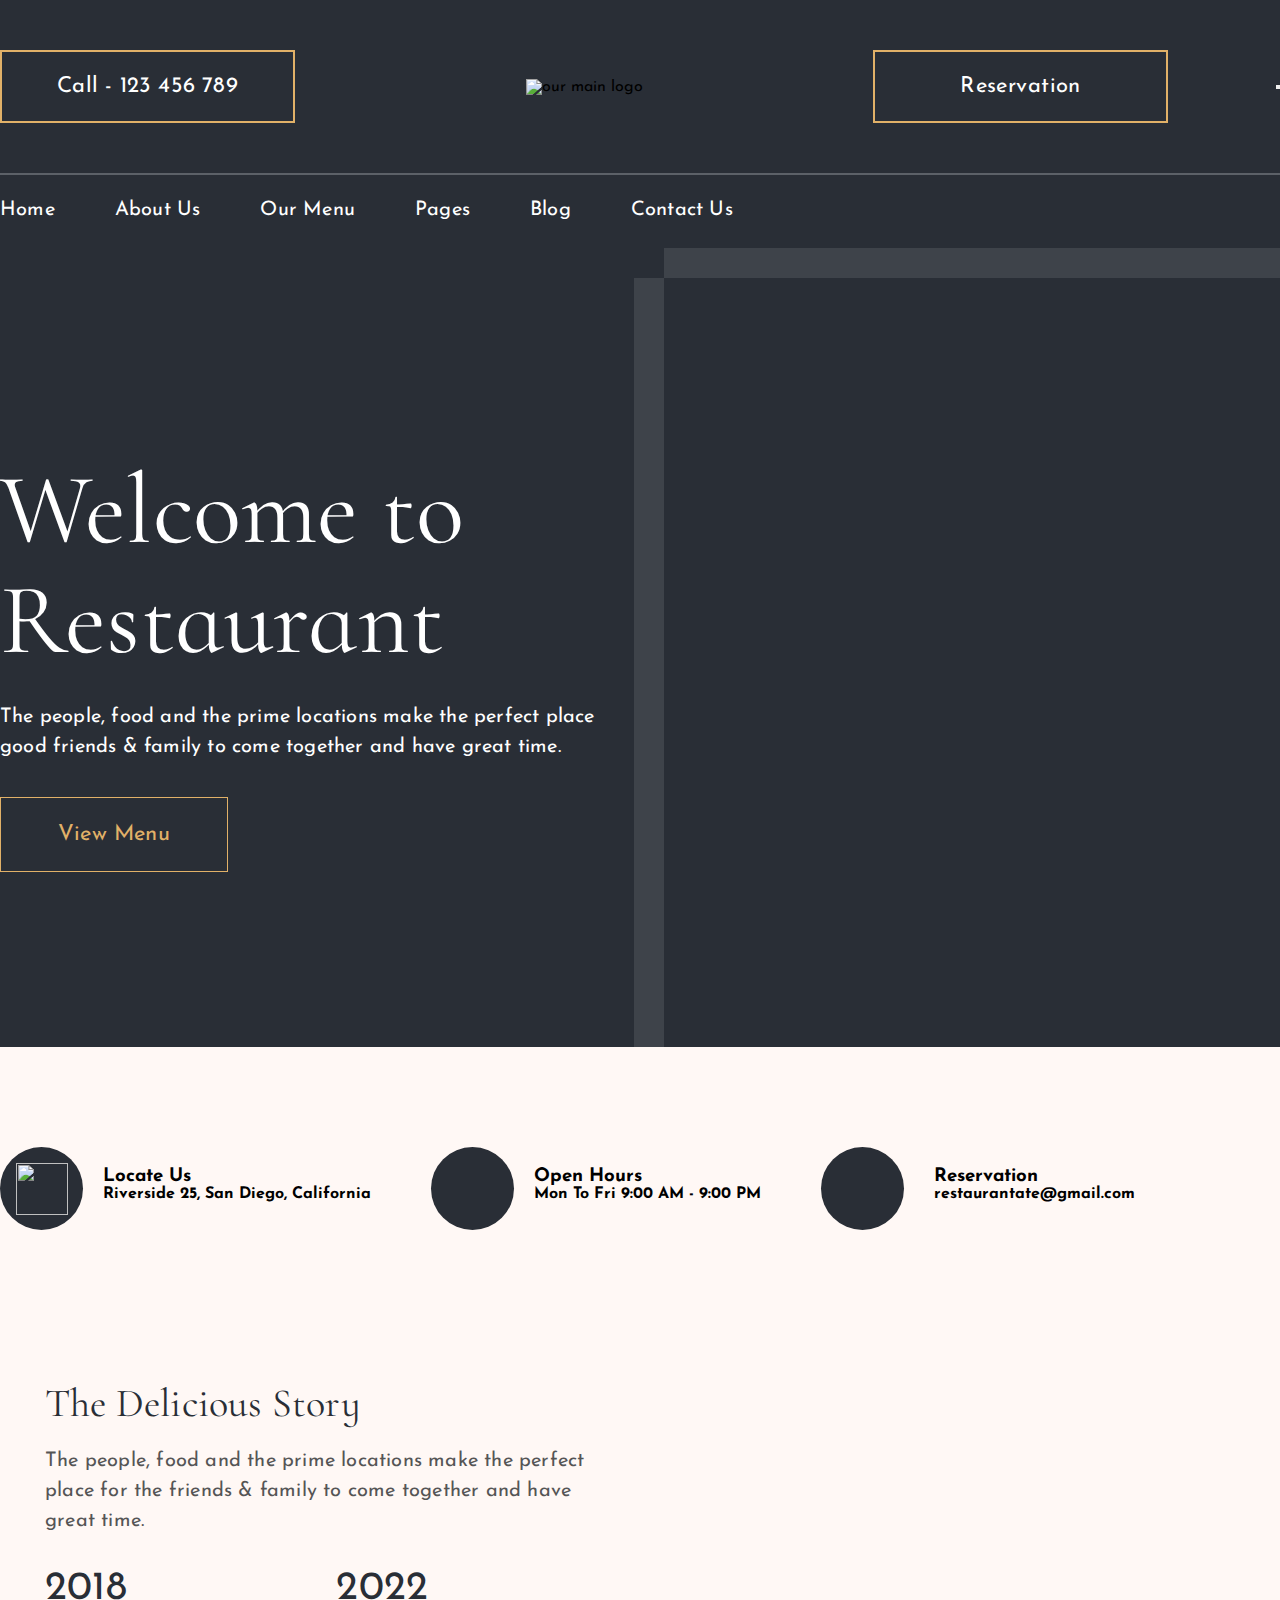
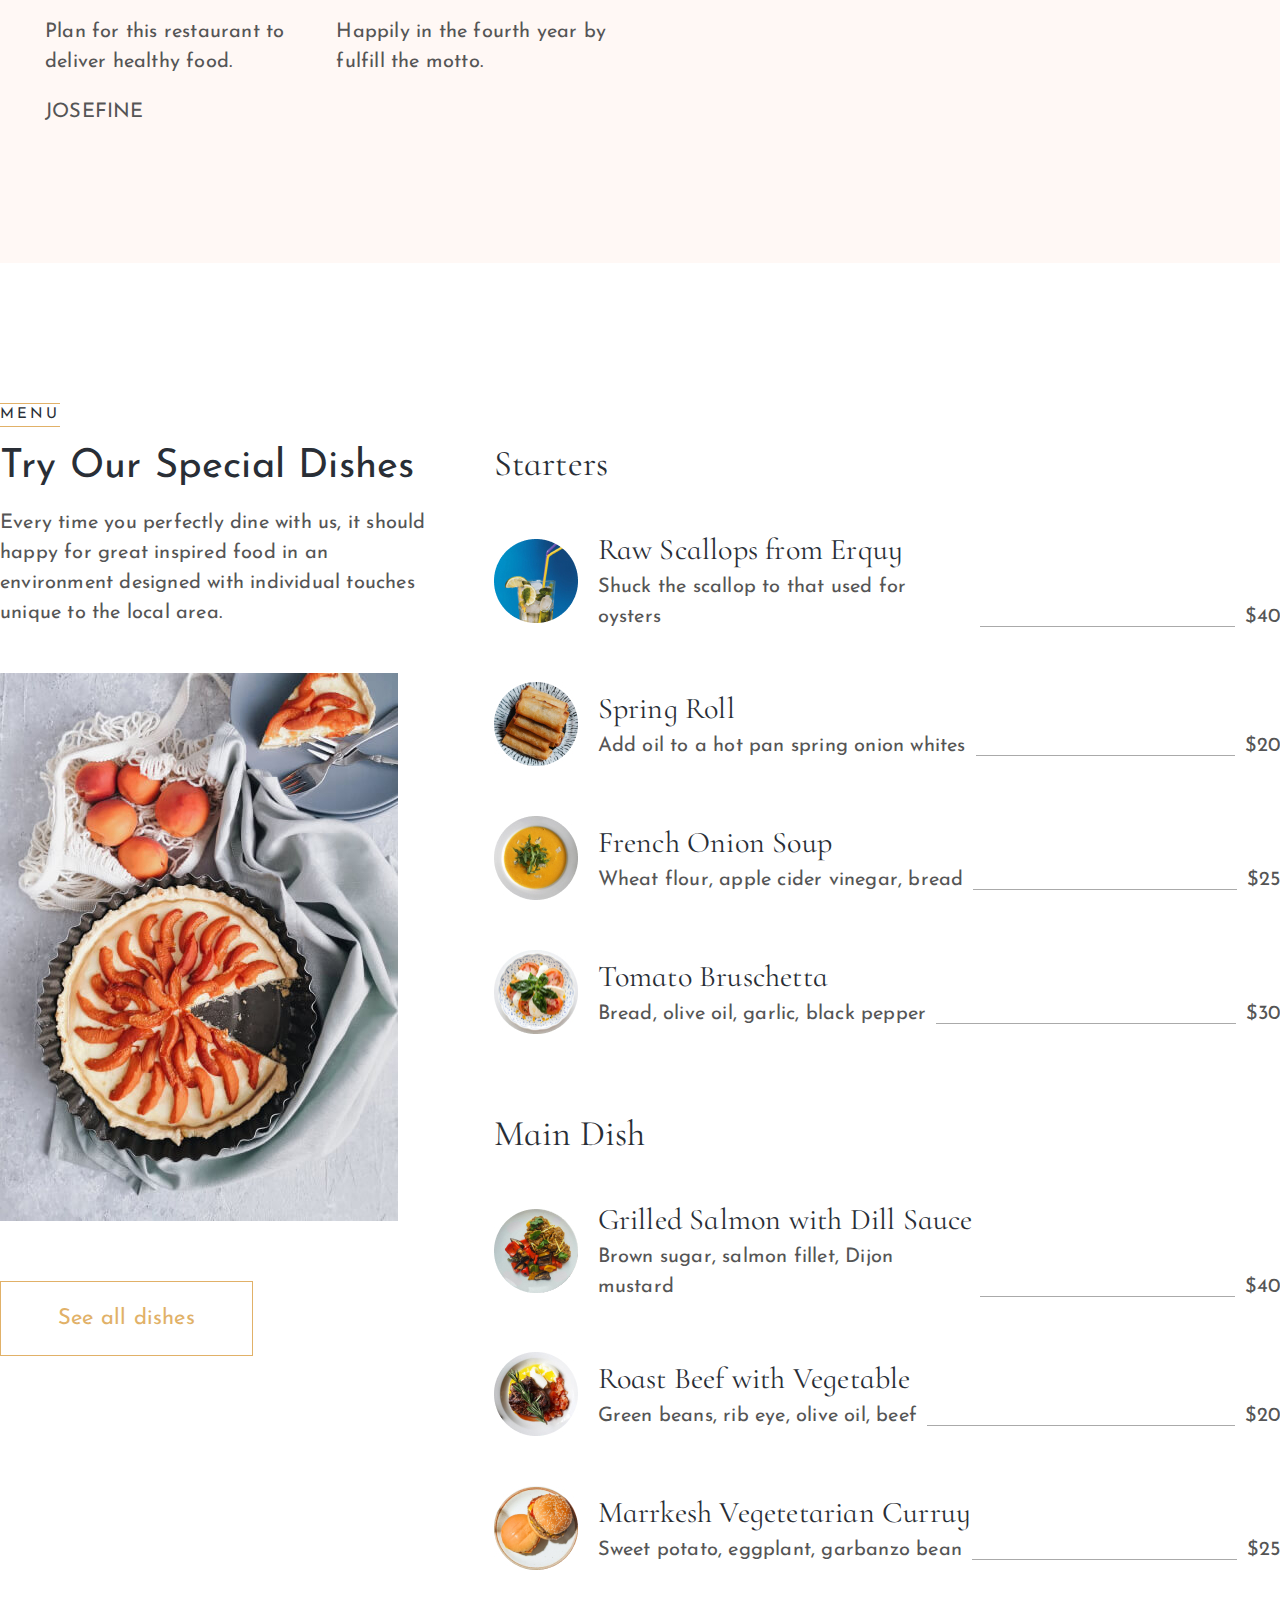
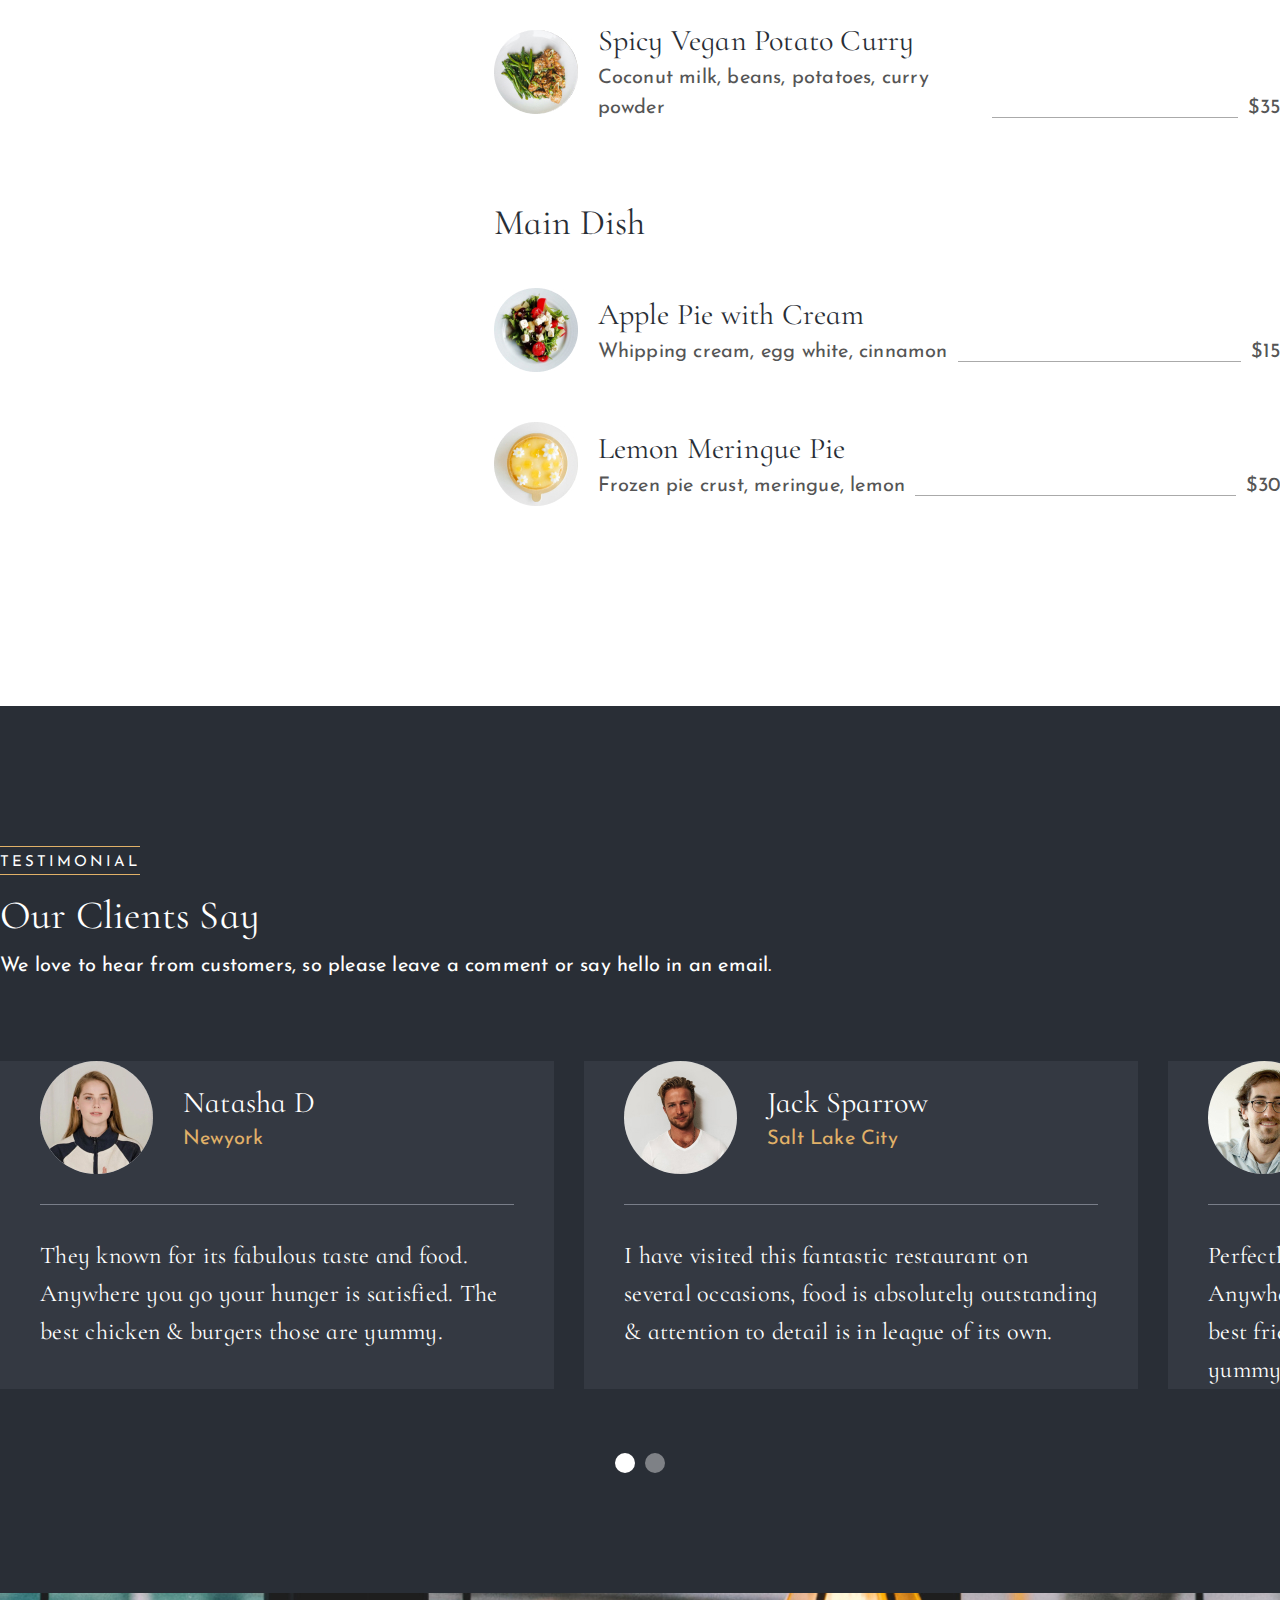
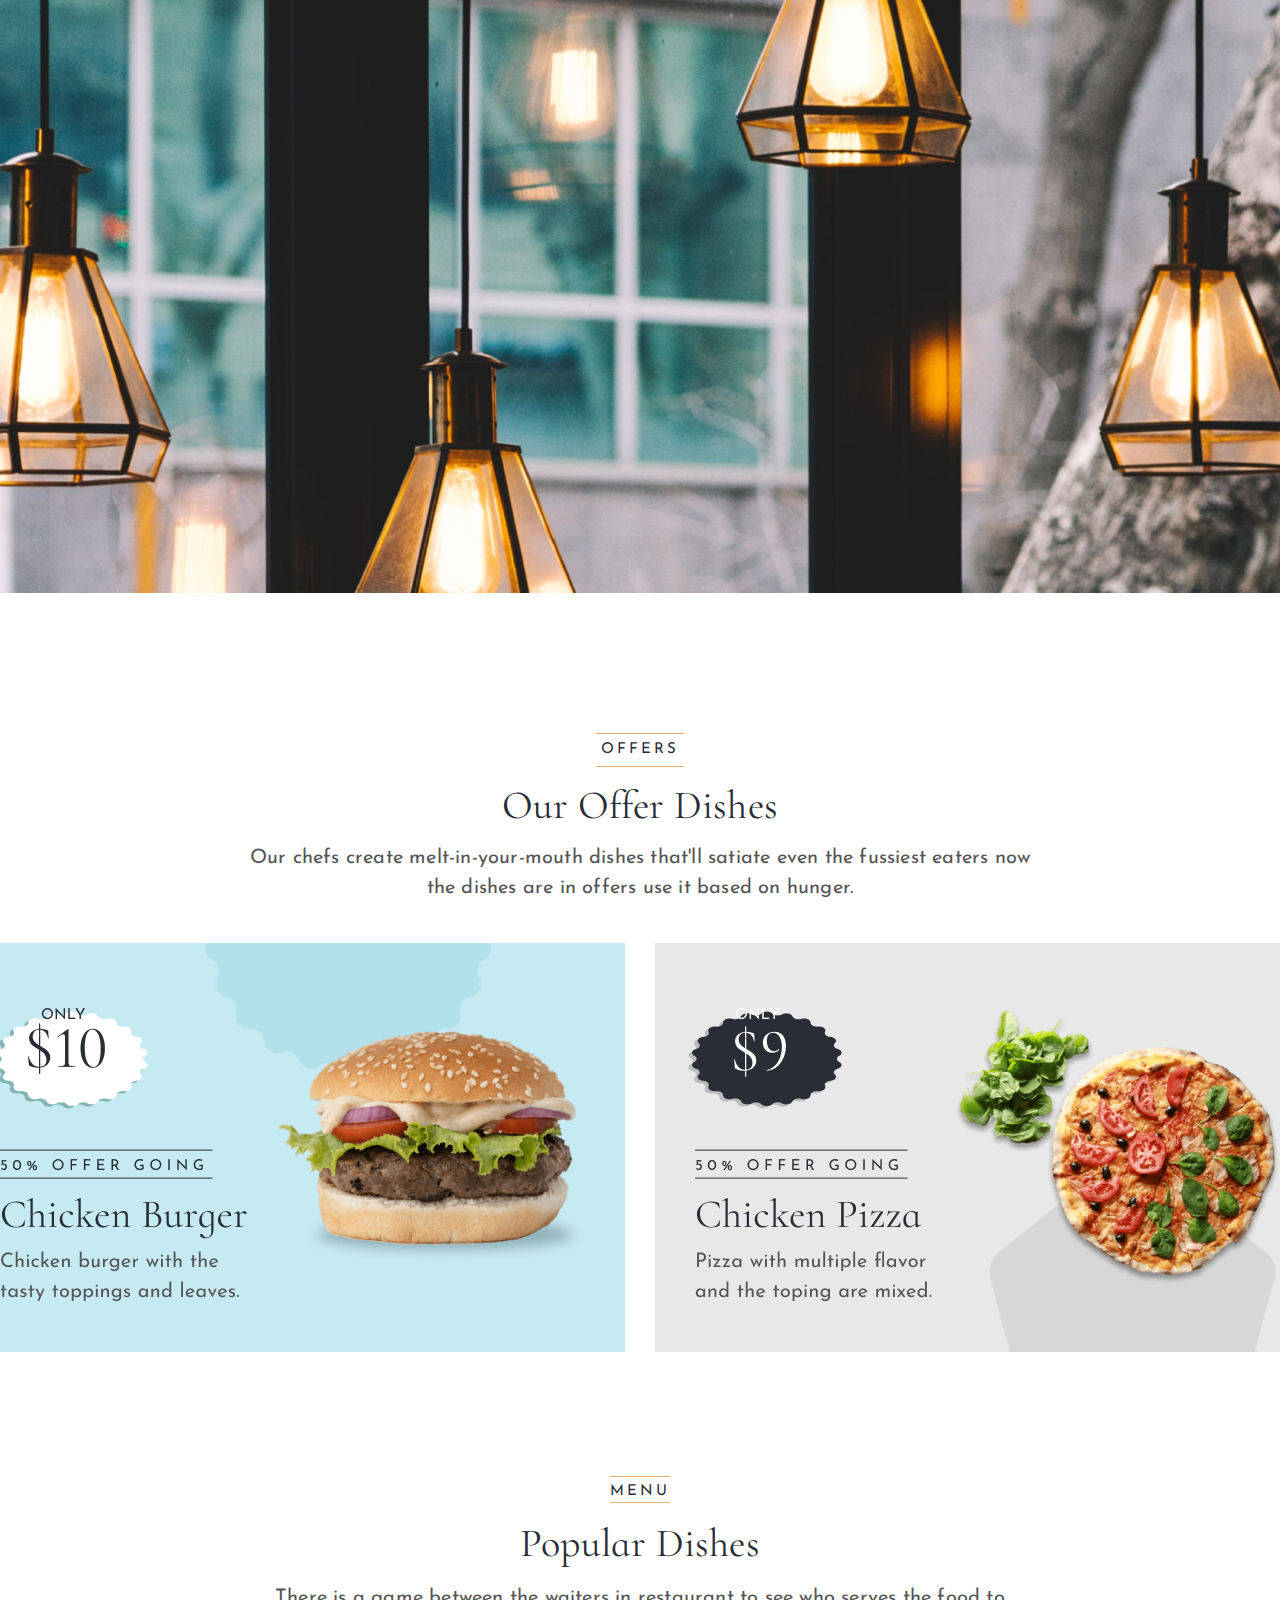
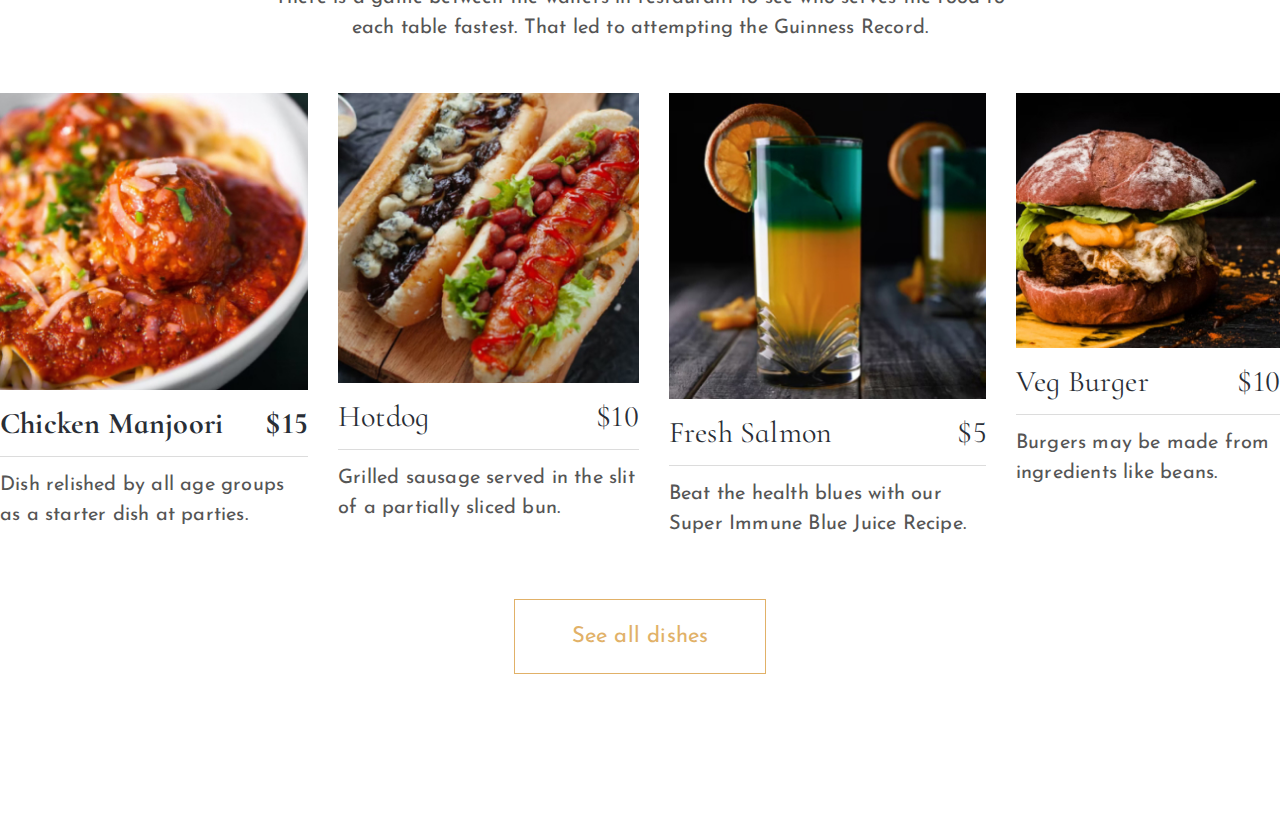
==== commit b079d96c: "Make dish section res to 480" ====
--- a/index.html
+++ b/index.html
@@ -474,7 +474,7 @@
 
 		<!-- ---------- Dish Start ---------- -->
 
-		<div class="dish" style="display: none;">
+		<div class="dish">
 			<div class="container">
 				<div class="dish__btn-wrapper">
 					<button class="dish__btn">menu</button>
--- a/css/dishes.css
+++ b/css/dishes.css
@@ -115,7 +115,7 @@
   font-weight: 700;
 }
 .dish__all-btn-wrapper {
-    text-align: center;
+  text-align: center;
 }
 .dish__all-btn {
   background: local;
@@ -133,3 +133,26 @@
   background: #e1b168;
   color: #292e36;
 }
+
+@media (max-width: 480px) {
+  .dish {
+    padding: 50px 0;
+  }
+  .dish__cards-wrapper {
+    flex-wrap: wrap;
+    margin-bottom: 30px;
+  }
+  .dish__card {
+    width: 100%;
+    max-width: 100%;
+  }
+  .dish__card-img {
+    height: 250px;
+    object-fit: cover;
+  }
+  .dish__all-btn {
+    font-size: 20px;
+    line-height: 20px;
+    padding: 15px 50px;
+  }
+}
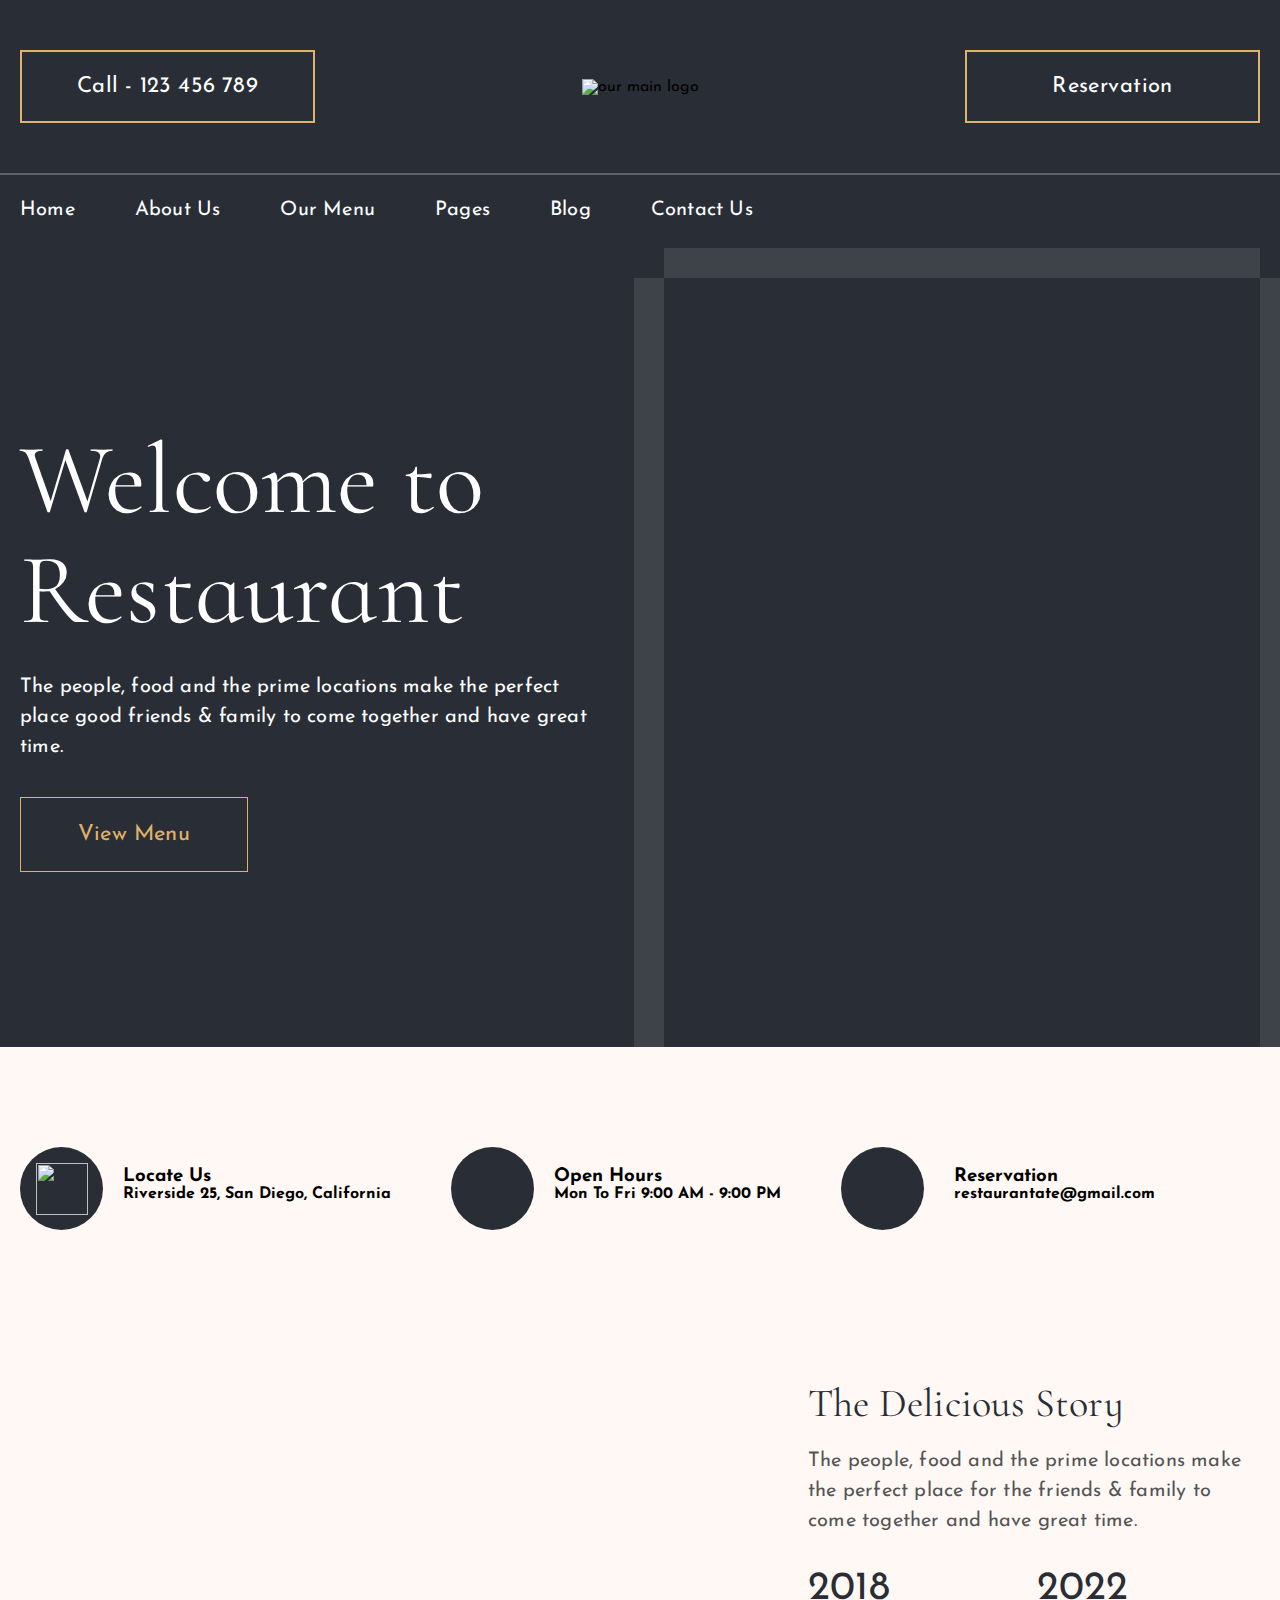
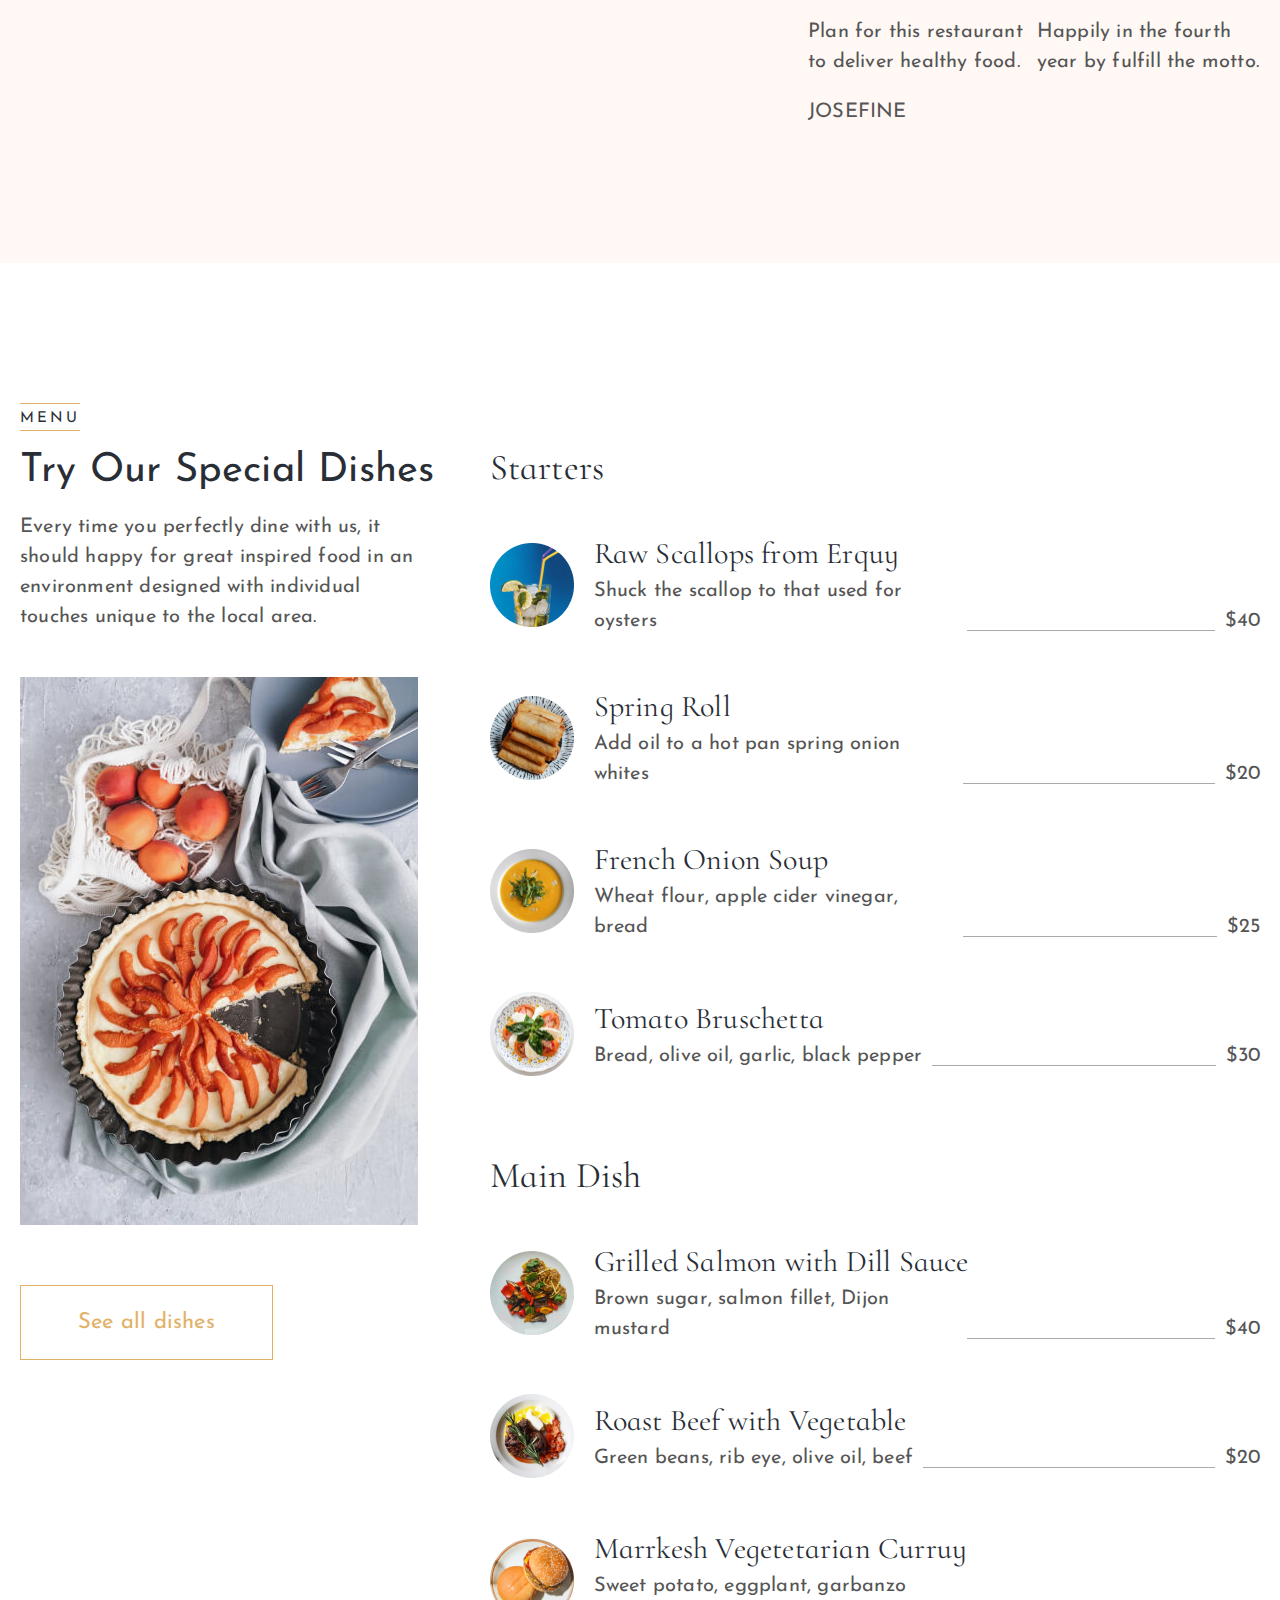
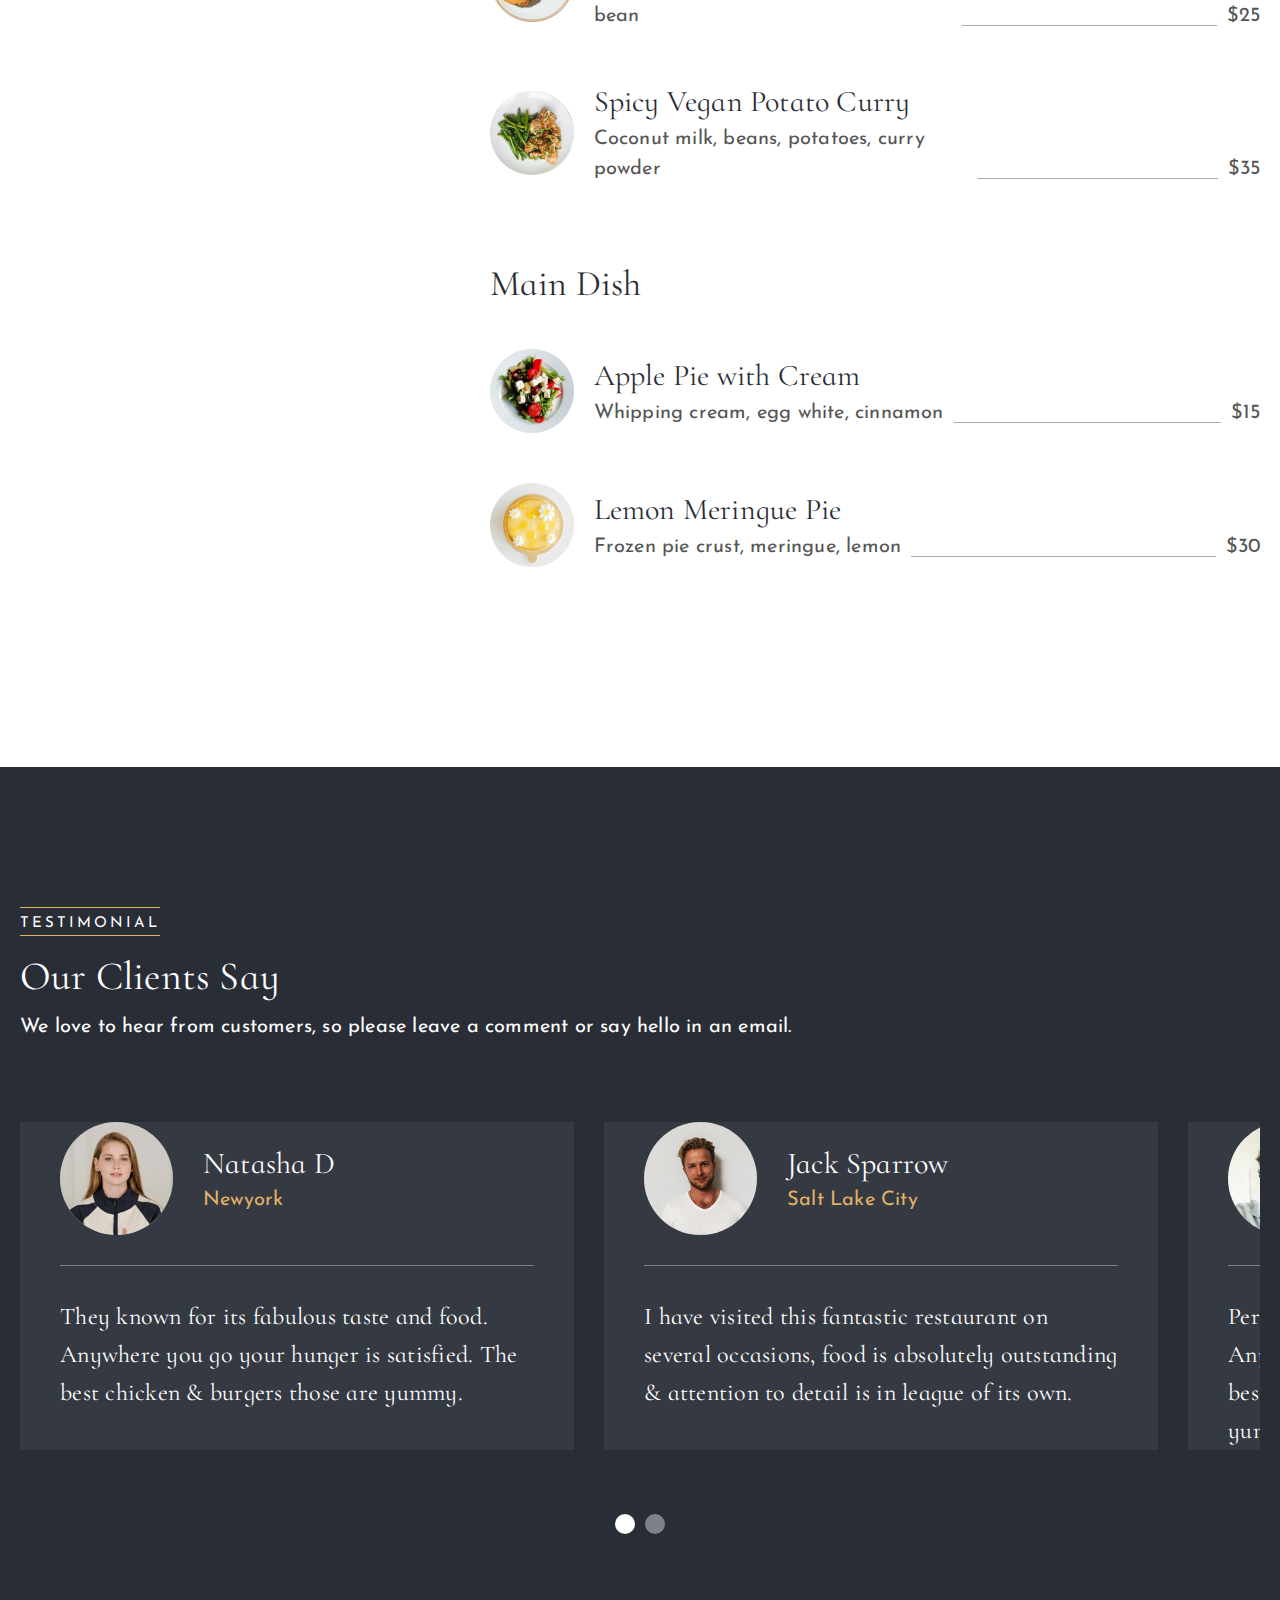
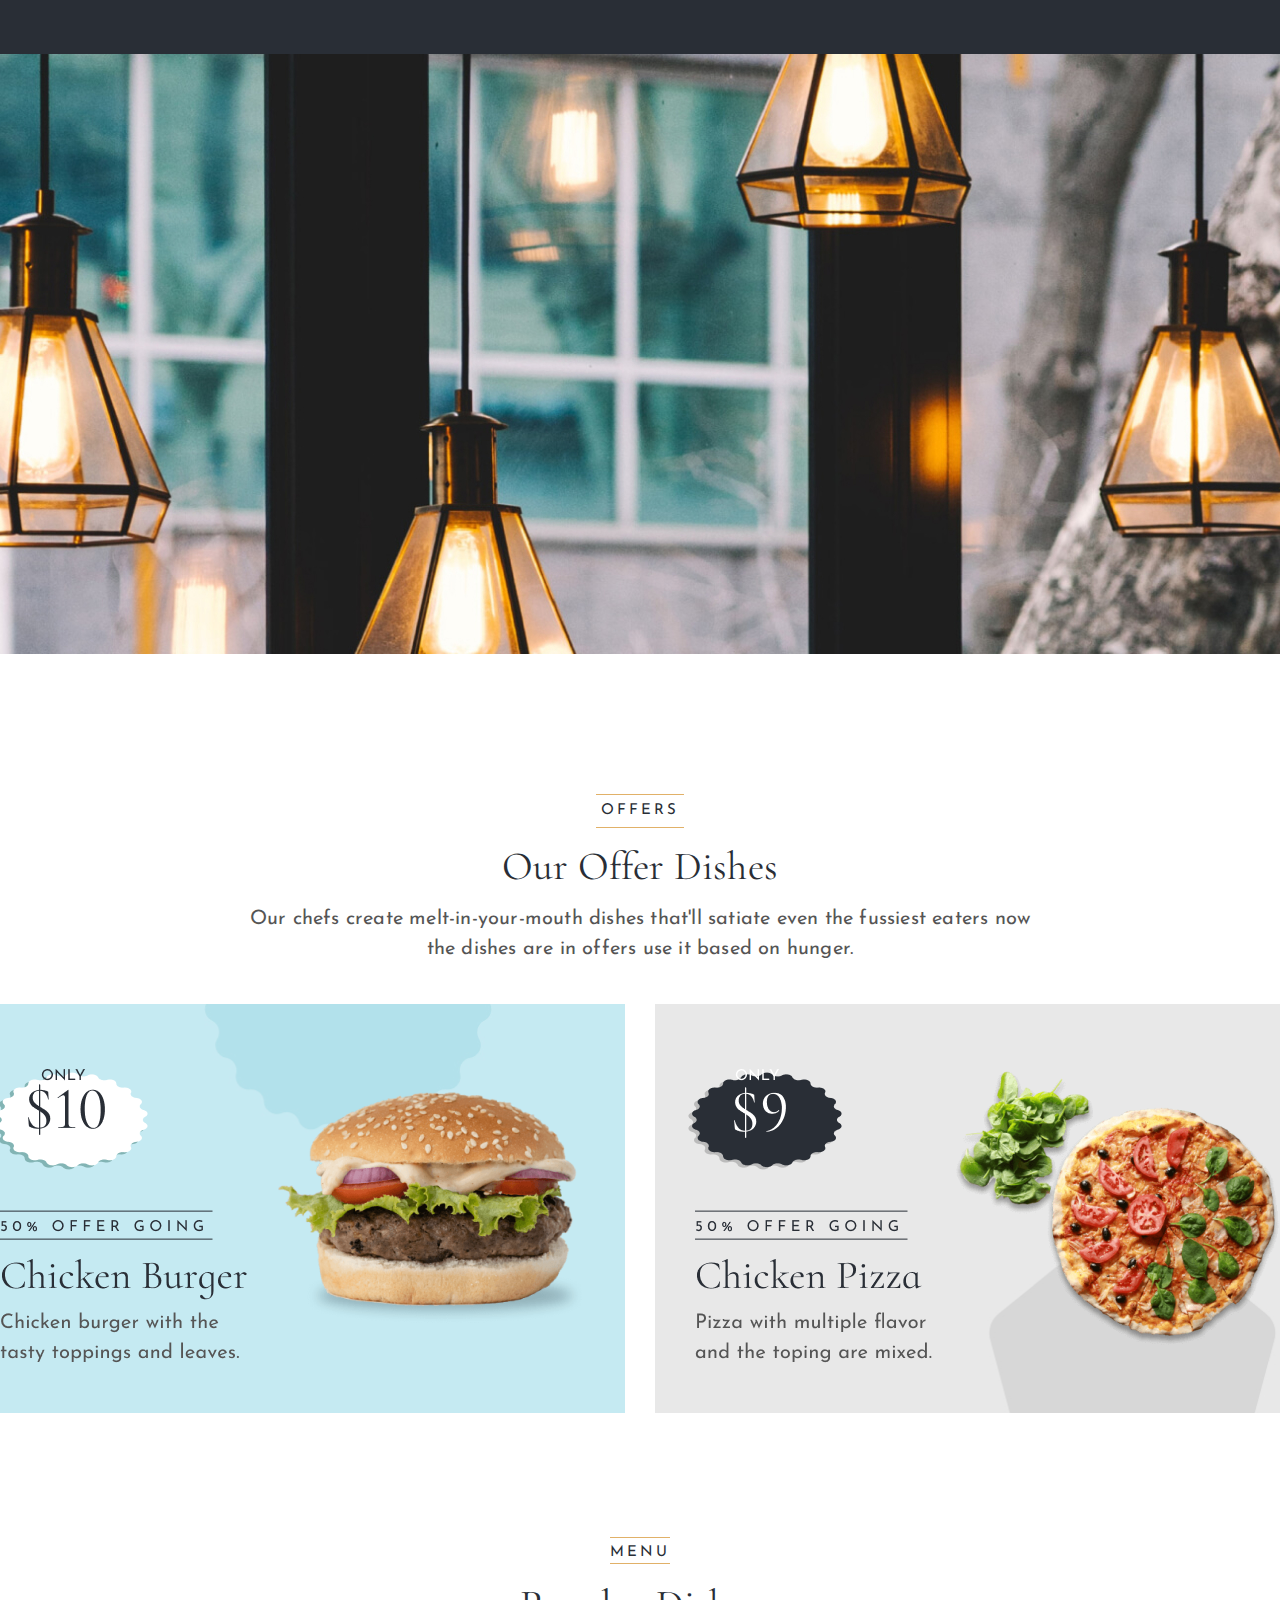
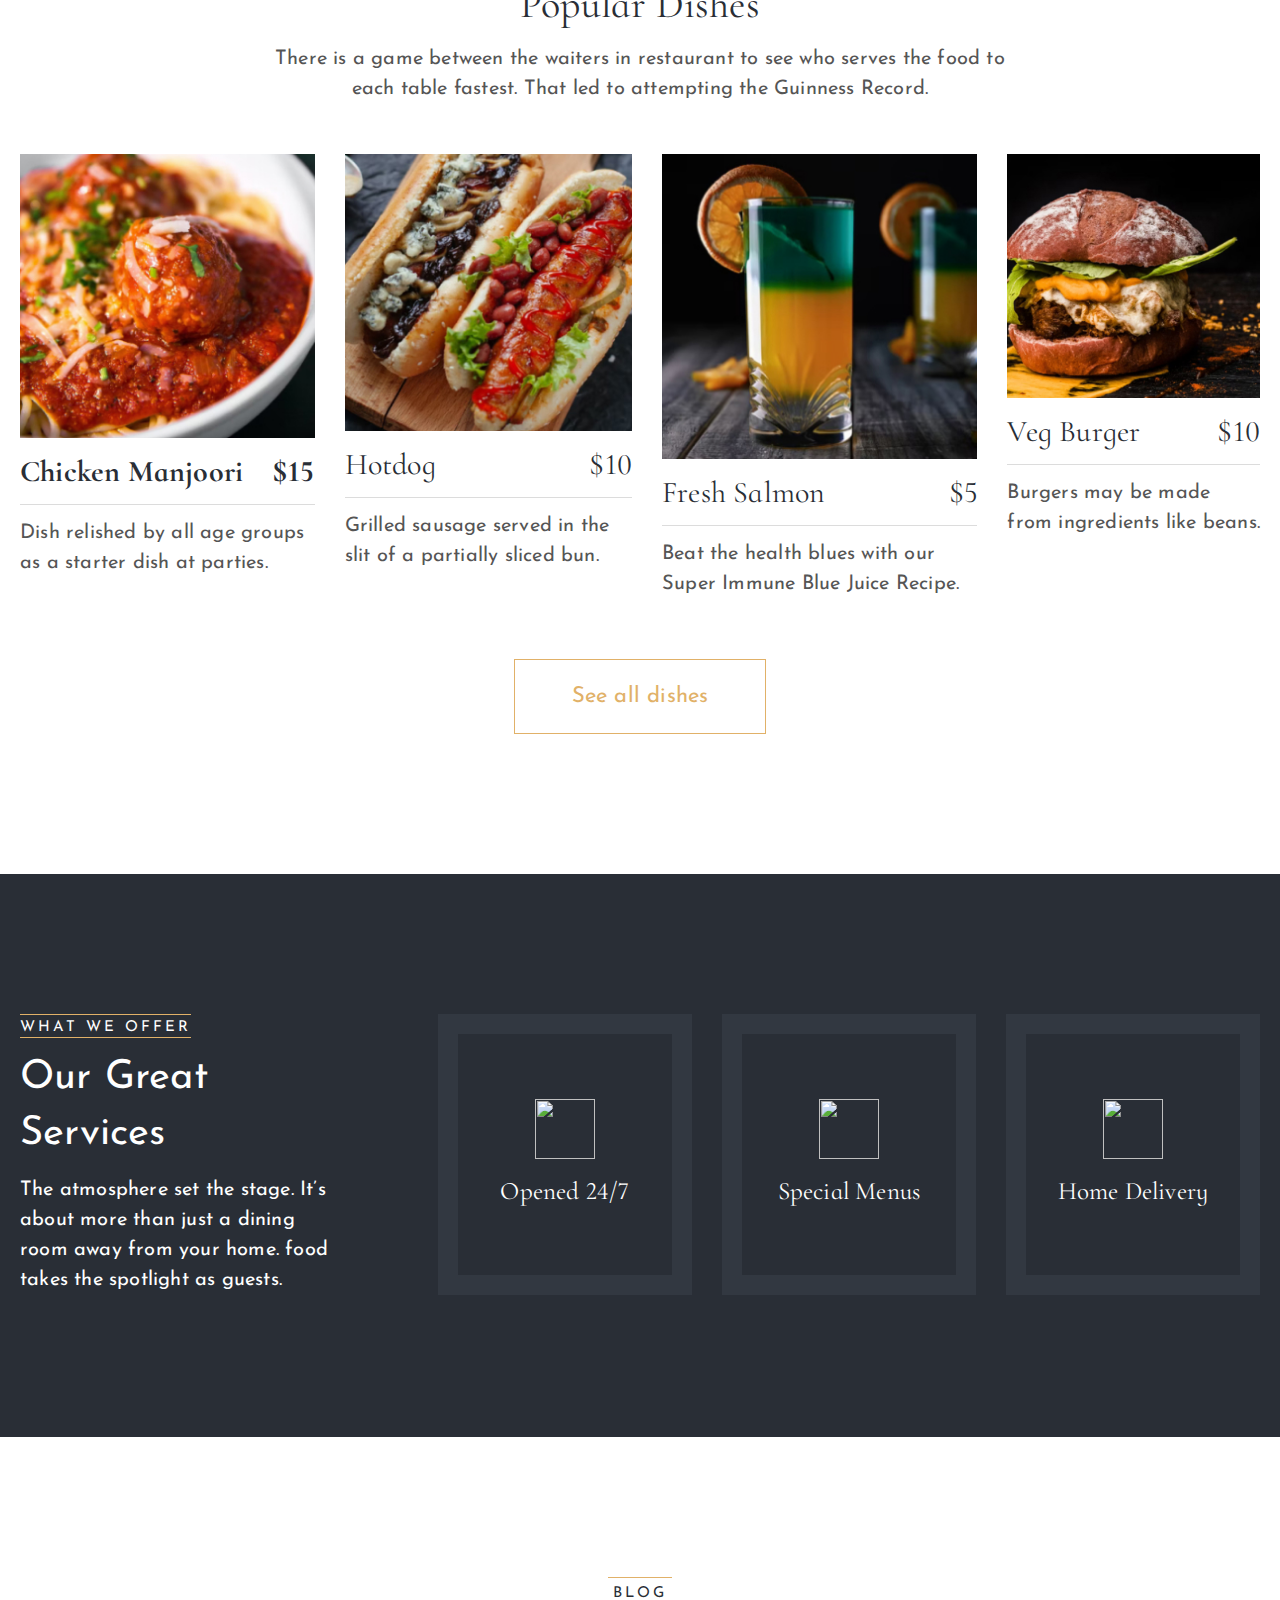
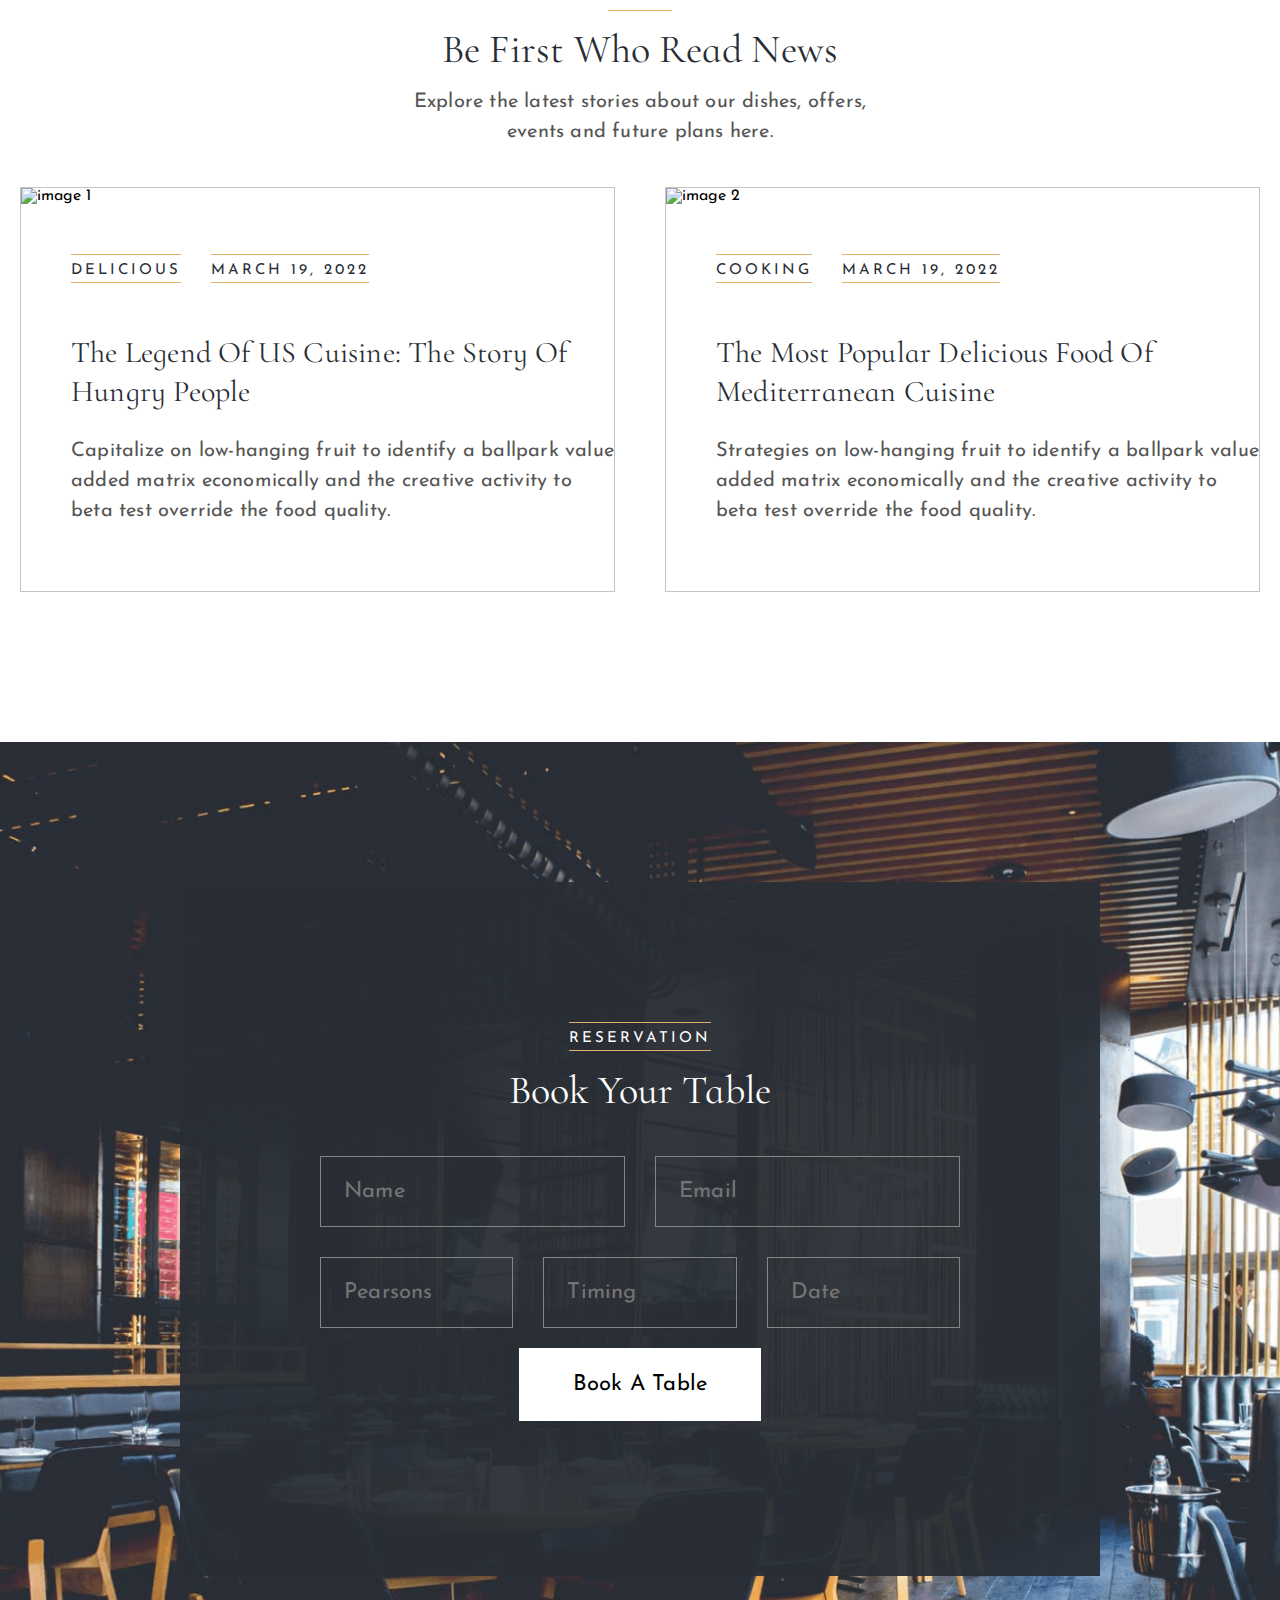
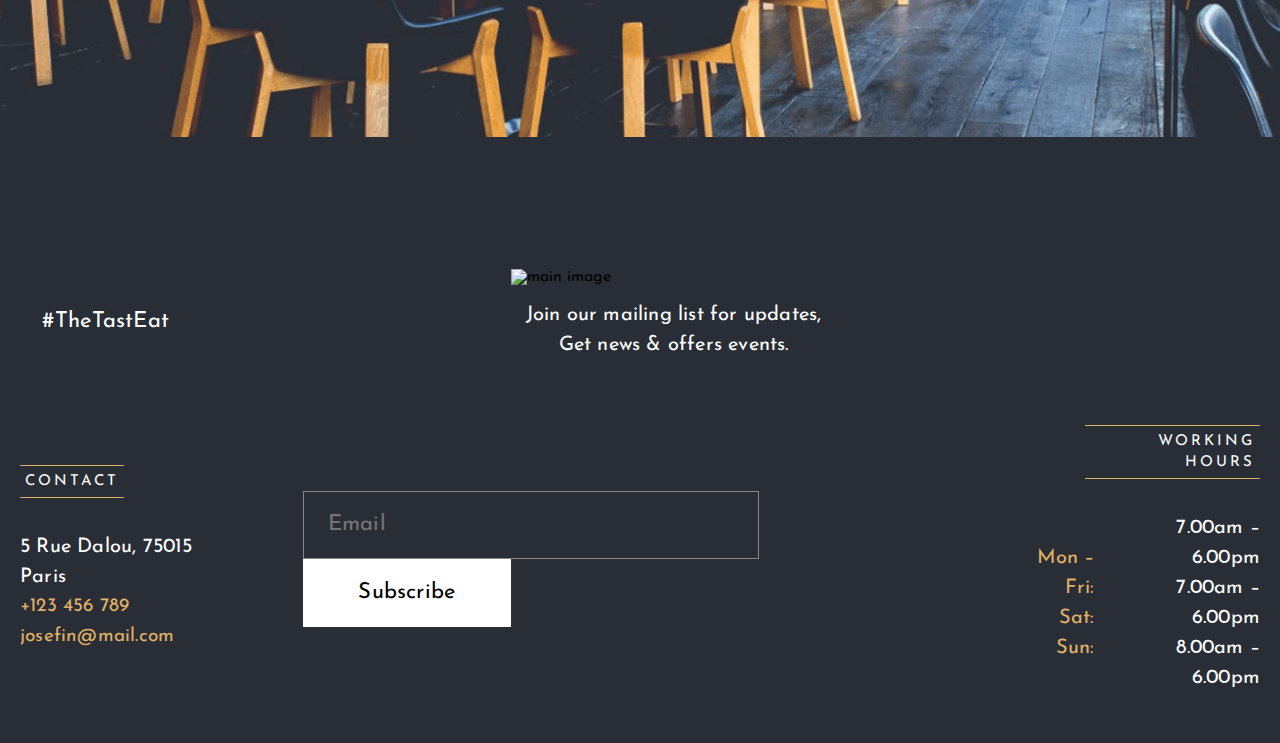
==== commit c37034a3: "Fix buttons cursor pointer" ====
--- a/index.html
+++ b/index.html
@@ -12,6 +12,8 @@
 		/>
 		<link rel="icon" href="./media/img/main-img.png" type="image/png">
 		<title>Taste Eat - make it sweet</title>
+		<link rel="stylesheet" href="./css/normalize.css">
+		<link rel="stylesheet" href="./css/global.css">
 		<link rel="stylesheet" href="./css/header.css" />
 		<link rel="stylesheet" href="./css/hero.css" />
 		<link rel="stylesheet" href="./css/menu.css" />
@@ -69,629 +71,595 @@
 
 		<!-- ---------- Header End ---------- -->
 
-		<!-- ---------- Hero Start ---------- -->
-
-		<div class="hero">
+		<main class="main">
+			<!-- ---------- Hero Start ---------- -->
+			<div class="hero">
+				<div class="container">
+					<div class="hero__content">
+						<h1 class="hero__title">
+							Welcome to <br />
+							Restaurant
+						</h1>
+						<p class="hero__text">
+							The people, food and the prime locations make the perfect place good
+							friends & family to come together and have great time.
+						</p>
+						<button class="hero__btn">View Menu</button>
+					</div>
+					<div class="hero__img-wrapper">
+						<span class="frame"></span>
+						<img src="./media/img/hero-svg.png" alt="" class="hero-svg" />
+						<img class="hero__img" src="./media/img/hero-img.png" alt="" />
+					</div>
+				</div>
+			</div>
+			<!-- ---------- Hero End ---------- -->
+			<!-- ---------- News Start ---------- -->
+			<div class="new_page" id="about">
+				<div class="container">
+					<div class="section">
+						<div class="data">
+							<div class="text">
+								<div>
+									<div class="location">
+										<img src="./media/img/Vector.png" alt="" />
+									</div>
+								</div>
+								<div class="content">
+									<h3>Locate Us</h3>
+									<h4>Riverside 25, San Diego, California</h4>
+								</div>
+							</div>
+							<div class="text">
+								<div>
+									<div class="work_time">
+										<img src="./media/img/Vector (1).png" alt="" />
+									</div>
+								</div>
+								<div class="content">
+									<h3>Open Hours</h3>
+									<h4>Mon To Fri 9:00 AM - 9:00 PM</h4>
+								</div>
+							</div>
+							<div class="text">
+								<div>
+									<div class="news-reservation">
+										<img src="./media/img/Vector (2).png" alt="" />
+									</div>
+								</div>
+								<div class="content">
+									<h3>Reservation</h3>
+									<h4>restaurantate@gmail.com</h4>
+								</div>
+							</div>
+						</div>
+					</div>
+					<div class="section_two">
+						<div class="photo">
+							<img class="history__photo" src="./media/img/IMAGE.png" alt="" />
+						</div>
+						<div class="history">
+							<div class="info_one">
+								<h3>The Delicious Story</h3>
+								<p>
+									The people, food and the prime locations make the perfect place
+									for the friends & family to come together and have great time.
+								</p>
+							</div>
+							<div class="year">
+								<div>
+									<h3>2018</h3>
+									<p>Plan for this restaurant to deliver healthy food.</p>
+								</div>
+								<div>
+									<h3>2022</h3>
+									<p>Happily in the fourth year by fulfill the motto.</p>
+								</div>
+							</div>
+							<div class="info_two">
+								<p>JOSEFINE</p>
+								<img src="./media/img/Vector (3).png" alt="" />
+							</div>
+						</div>
+					</div>
+				</div>
+			</div>
+			<!-- ---------- News End ---------- -->
+			<!-- ---------- Menu Start ---------- -->
+			<div class="menu">
+				<div class="container">
+					<button class="menu__min-btn" id="menu">Menu</button>
+					<div class="menu__wrapper">
+						<div class="menu__info">
+							<h2 class="menu__info-title">Try Our Special dishes</h2>
+							<p class="menu__info-text">Every time you perfectly dine with us, it should happy for great
+								inspired food in an environment designed with individual touches
+								unique to the local area.
+							</p>
+							<img
+								src="./media/img/menu__info-img.jpg"
+								alt=""
+								class="menu__info-img"
+							/>
+							<button class="menu__info-btn">See all dishes</button>
+						</div>
+						<div class="menu__lists">
+							<div class="menu__lists-wrapper">
+								<h3 class="menu__list-title">Starters</h3>
+								<ul class="menu__list">
+									<li class="menu__item">
+										<img
+											src="./media/img/menu__list-img1.jpg"
+											alt=""
+											class="menu__item-img"
+										/>
+										<div class="menu__item-texts">
+											<p class="menu__list-name">Raw Scallops from Erquy</p>
+											<p class="menu__list-price">
+												Shuck the scallop to that used for oysters
+												<span class="menu__list-price-line"></span> $40
+											</p>
+										</div>
+									</li>
+									<li class="menu__item">
+										<img
+											src="./media/img/menu__list-img2.jpg"
+											alt=""
+											class="menu__item-img"
+										/>
+										<div class="menu__item-texts">
+											<p class="menu__list-name">Spring Roll</p>
+											<p class="menu__list-price">
+												Add oil to a hot pan spring onion whites
+												<span class="menu__list-price-line"></span> $20
+											</p>
+										</div>
+									</li>
+									<li class="menu__item">
+										<img
+											src="./media/img/menu__list-img3.jpg"
+											alt=""
+											class="menu__item-img"
+										/>
+										<div class="menu__item-texts">
+											<p class="menu__list-name">French Onion Soup</p>
+											<p class="menu__list-price">
+												Wheat flour, apple cider vinegar, bread
+												<span class="menu__list-price-line"></span> $25
+											</p>
+										</div>
+									</li>
+									<li class="menu__item">
+										<img
+											src="./media/img/menu__list-img4.jpg"
+											alt=""
+											class="menu__item-img"
+										/>
+										<div class="menu__item-texts">
+											<p class="menu__list-name">Tomato Bruschetta</p>
+											<p class="menu__list-price">
+												Bread, olive oil, garlic, black pepper
+												<span class="menu__list-price-line"></span> $30
+											</p>
+										</div>
+									</li>
+								</ul>
+							</div>
+							<div class="menu__lists-wrapper">
+								<h3 class="menu__list-title">Main Dish</h3>
+								<ul class="menu__list">
+									<li class="menu__item">
+										<img
+											src="./media/img/menu__list-img5.jpg"
+											alt=""
+											class="menu__item-img"
+										/>
+										<div class="menu__item-texts">
+											<p class="menu__list-name">
+												Grilled Salmon with Dill Sauce
+											</p>
+											<p class="menu__list-price">
+												Brown sugar, salmon fillet, Dijon mustard
+												<span class="menu__list-price-line"></span> $40
+											</p>
+										</div>
+									</li>
+									<li class="menu__item">
+										<img
+											src="./media/img/menu__list-img6.jpg"
+											alt=""
+											class="menu__item-img"
+										/>
+										<div class="menu__item-texts">
+											<p class="menu__list-name">Roast Beef with Vegetable</p>
+											<p class="menu__list-price">
+												Green beans, rib eye, olive oil, beef
+												<span class="menu__list-price-line"></span> $20
+											</p>
+										</div>
+									</li>
+									<li class="menu__item">
+										<img
+											src="./media/img/menu__list-img7.jpg"
+											alt=""
+											class="menu__item-img"
+										/>
+										<div class="menu__item-texts">
+											<p class="menu__list-name">Marrkesh Vegetetarian Curruy</p>
+											<p class="menu__list-price">
+												Sweet potato, eggplant, garbanzo bean
+												<span class="menu__list-price-line"></span> $25
+											</p>
+										</div>
+									</li>
+									<li class="menu__item">
+										<img
+											src="./media/img/menu__list-img8.jpg"
+											alt=""
+											class="menu__item-img"
+										/>
+										<div class="menu__item-texts">
+											<p class="menu__list-name">Spicy Vegan Potato Curry</p>
+											<p class="menu__list-price">
+												Coconut milk, beans, potatoes, curry powder
+												<span class="menu__list-price-line"></span> $35
+											</p>
+										</div>
+									</li>
+								</ul>
+							</div>
+							<div class="menu__lists-wrapper">
+								<h3 class="menu__list-title">Main Dish</h3>
+								<ul class="menu__list">
+									<li class="menu__item">
+										<img
+											src="./media/img/menu__list-img9.jpg"
+											alt=""
+											class="menu__item-img"
+										/>
+										<div class="menu__item-texts">
+											<p class="menu__list-name">Apple Pie with Cream</p>
+											<p class="menu__list-price">
+												Whipping cream, egg white, cinnamon
+												<span class="menu__list-price-line"></span> $15
+											</p>
+										</div>
+									</li>
+									<li class="menu__item">
+										<img
+											src="./media/img/menu__list-img10.jpg"
+											alt=""
+											class="menu__item-img"
+										/>
+										<div class="menu__item-texts">
+											<p class="menu__list-name">Lemon Meringue Pie</p>
+											<p class="menu__list-price">
+												Frozen pie crust, meringue, lemon
+												<span class="menu__list-price-line"></span> $30
+											</p>
+										</div>
+									</li>
+								</ul>
+							</div>
+						</div>
+					</div>
+				</div>
+			</div>
+			<!-- ---------- Menu End ---------- -->
+			<!-- ---------- Clients Start ---------- -->
+			<div class="clients" id="pages">
+				<div class="clients__content">
+					<div class="container">
+						<button class="clients__btn">Testimonial</button>
+						<h2 class="clients__title">our clients say</h2>
+						<p class="clients__text">
+							We love to hear from customers, so please leave a comment or say
+							hello in an email.
+						</p>
+						<div class="client-cards-wrapper">
+							<div class="client-card">
+								<div class="client-card-info">
+									<img
+										src="./media/img/client-img-1.jpg"
+										alt=""
+										class="client-card-img"
+									/>
+									<div class="client-card-names">
+										<p class="client-name">Natasha D</p>
+										<p class="client-city">Newyork</p>
+									</div>
+								</div>
+								<p class="client-text">
+									They known for its fabulous taste and food. Anywhere you go your
+									hunger is satisfied. The best chicken & burgers those are yummy.
+								</p>
+							</div>
+							<div class="client-card">
+								<div class="client-card-info">
+									<img
+										src="./media/img/client-img-2.jpg"
+										alt=""
+										class="client-card-img"
+									/>
+									<div class="client-card-names">
+										<p class="client-name">Jack Sparrow</p>
+										<p class="client-city">Salt Lake City</p>
+									</div>
+								</div>
+								<p class="client-text">
+									I have visited this fantastic restaurant on several occasions,
+									food is absolutely outstanding & attention to detail is in
+									league of its own.
+								</p>
+							</div>
+							<div class="client-card">
+								<div class="client-card-info">
+									<img
+										src="./media/img/client-img-3.jpg"
+										alt=""
+										class="client-card-img"
+									/>
+									<div class="client-card-names">
+										<p class="client-name">Martin</p>
+										<p class="client-city">San Diego</p>
+									</div>
+								</div>
+								<p class="client-text">
+									Perfectly known for its fabulous taste and food. Anywhere your
+									hunger is satisfied. They give best fried chicken and burgers
+									those are yummy.
+								</p>
+							</div>
+							<div class="client-card">
+								<div class="client-card-info">
+									<img
+										src="./media/img/client-img-1.jpg"
+										alt=""
+										class="client-card-img"
+									/>
+									<div class="client-card-names">
+										<p class="client-name">Natasha D</p>
+										<p class="client-city">Newyork</p>
+									</div>
+								</div>
+								<p class="client-text">
+									They known for its fabulous taste and food. Anywhere you go your
+									hunger is satisfied. The best chicken & burgers those are yummy.
+								</p>
+							</div>
+						</div>
+						<div class="card-switch-dots">
+							<div class="card-switch-dot active"></div>
+							<div class="card-switch-dot"></div>
+						</div>
+					</div>
+				</div>
+				<div class="clients__img"></div>
+			</div>
+			<!-- ---------- Clients End ---------- -->
+			<!-- ---------- Offers Start ---------- -->
+			<section class="offers">
+				<div class="container">
+					<div class="offer__text_wrap">
+						<span class="offer_span">Offers</span>
+						<h1 class="offer_title">Our Offer dishes</h1>
+						<p class="offer_text">
+							Our chefs create melt-in-your-mouth dishes that'll satiate even the
+							fussiest eaters now <br />the dishes are in offers use it based on
+							hunger.
+						</p>
+					</div>
+					<div class="offer__img_wrap">
+						<div class="offer_img1">
+							<img src="./media/img/chicken.png" alt="chicken burger" />
+						</div>
+						<div class="offer_img2">
+							<img src="./media/img/pizza.png" alt="chicken pizza" />
+						</div>
+					</div>
+				</div>
+			</section>
+			<!-- ---------- Offers End ---------- -->
+			<!-- ---------- Dish Start ---------- -->
+			<div class="dish">
+				<div class="container">
+					<div class="dish__btn-wrapper">
+						<button class="dish__btn">menu</button>
+					</div>
+					<h3 class="dish__title">Popular Dishes</h3>
+					<p class="dish__text">
+						There is a game between the waiters in restaurant to see who serves
+						the food to each table fastest. That led to attempting the Guinness
+						Record.
+					</p>
+					<div class="dish__cards-wrapper">
+						<div class="dish__card">
+							<img
+								src="./media/img/dishes-img-1.jpg"
+								alt=""
+								class="dish__card-img"
+							/>
+							<div class="dish__card-info">
+								<span class="dish__card-name bold">Chicken Manjoori</span>
+								<span class="dish__card-price bold">$15</span>
+							</div>
+							<p class="dish__card-text">
+								Dish relished by all age groups as a starter dish at parties.
+							</p>
+						</div>
+						<div class="dish__card">
+							<img
+								src="./media/img/dishes-img-2.jpg"
+								alt=""
+								class="dish__card-img"
+							/>
+							<div class="dish__card-info">
+								<span class="dish__card-name">Hotdog</span>
+								<span class="dish__card-price">$10</span>
+							</div>
+							<p class="dish__card-text">
+								Grilled sausage served in the slit of a partially sliced bun.
+							</p>
+						</div>
+						<div class="dish__card">
+							<img
+								src="./media/img/dishes-img-3.jpg"
+								alt=""
+								class="dish__card-img"
+							/>
+							<div class="dish__card-info">
+								<span class="dish__card-name">Fresh Salmon</span>
+								<span class="dish__card-price">$5</span>
+							</div>
+							<p class="dish__card-text">
+								Beat the health blues with our Super Immune Blue Juice Recipe.
+							</p>
+						</div>
+						<div class="dish__card">
+							<img
+								src="./media/img/dishes-img-4.jpg"
+								alt=""
+								class="dish__card-img"
+							/>
+							<div class="dish__card-info">
+								<span class="dish__card-name">Veg Burger</span>
+								<span class="dish__card-price">$10</span>
+							</div>
+							<p class="dish__card-text">
+								Burgers may be made from ingredients like beans.
+							</p>
+						</div>
+					</div>
+					<div class="dish__all-btn-wrapper">
+						<button class="dish__all-btn">See all dishes</button>
+					</div>
+				</div>
+			</div>
+			<!-- ---------- Dish End ---------- -->
+			<!-- ---------- Service Start ---------- -->
+			<div class="service">
+				<div class="container">
+					<div class="service__content">
+						<button class="service__btn">What we offer</button>
+						<h3 class="service__title">Our Great Services</h3>
+						<p class="service__text">
+							The atmosphere set the stage. It’s about more than just a dining
+							room away from your home. food takes the spotlight as guests.
+						</p>
+					</div>
+					<div class="service__cards">
+						<div class="service__card">
+							<img
+								src="./media/icons/service__card-icon-1.png"
+								alt=""
+								class="service__card-img"
+							/>
+							<p class="service__card-text">Opened 24/7</p>
+						</div>
+						<div class="service__card">
+							<img
+								src="./media/icons/service__card-icon-2.png"
+								alt=""
+								class="service__card-img"
+							/>
+							<p class="service__card-text">Special Menus</p>
+						</div>
+						<div class="service__card">
+							<img
+								src="./media/icons/service__card-icon-3.png"
+								alt=""
+								class="service__card-img"
+							/>
+							<p class="service__card-text">Home Delivery</p>
+						</div>
+					</div>
+				</div>
+			</div>
+			<!-- ---------- Service End ---------- -->
+			<!--  ---------- Blog start ---------- -->
+			<section class="blog" id="blog">
+				<div class="container">
+					<div class="blog__text_wrap">
+						<span class="blog_span">Blog</span>
+						<h1 class="blog_title">Be First Who Read News</h1>
+						<p class="blog_text">
+							Explore the latest stories about our dishes, offers, <br />
+							events and future plans here.
+						</p>
+					</div>
+					<div class="blog__cards">
+						<div class="blog_card">
+							<div class="blog__img_btn">
+								<img src="./media/img/blog_img1.png" alt="image 1" />
+								<button class="blog_btn">View More</button>
+							</div>
+							<div class="description">
+								<div class="card_when">
+									<p>Delicious</p>
+									<p>March 19, 2022</p>
+								</div>
+								<div class="card_text">
+									<h3 class="card_title">
+										The Legend of US Cuisine: The Story of Hungry People
+									</h3>
+									<p>
+										Capitalize on low-hanging fruit to identify a ballpark value
+										added matrix economically and the creative activity to beta test
+										override the food quality.
+									</p>
+								</div>
+							</div>
+						</div>
+						<div class="blog_card">
+							<div class="blog__img_btn">
+								<img src="./media/img/blog_img2.png" alt="image 2" />
+								<button class="blog_btn">View More</button>
+							</div>
+							<div class="description">
+								<div class="card_when">
+									<p>Cooking</p>
+									<p>March 19, 2022</p>
+								</div>
+								<div class="card_text">
+									<h3 class="card_title">
+										The Most Popular Delicious Food of Mediterranean Cuisine
+									</h3>
+									<p>
+										Strategies on low-hanging fruit to identify a ballpark value
+										added matrix economically and the creative activity to beta test
+										override the food quality.
+									</p>
+								</div>
+							</div>
+						</div>
+					</div>
+				</div>
+			</section>
+			<!--  ---------- Blog end ---------- -->
+			<!-- ---------- Booking Start ---------- -->
+			<div class="booking">
+				<div class="container">
+					<form action="https://echo.htmlacademy.ru" class="booking__form">
+						<p class="booking__info">reservation</p>
+						<h2 class="booking__title">Book Your Table</h2>
+						<div class="booking__inputs-wrapper">
+							<input class="booking__input input--name" name="name" type="text" placeholder="Name">
+							<input class="booking__input input--email" name="email" type="email" placeholder="Email">
+							<input class="booking__input input--pearsons" name="pearsons" type="text" placeholder="Pearsons">
+							<input class="booking__input input--timing" name="timing" type="text" placeholder="Timing">
+							<input class="booking__input input--date" name="date" type="text" placeholder="Date">
+						</div>
+						<button type="submit" class="booking__submit-btn">Book A Table</button>
+					</form>
+				</div>
+			</div>
+			<!-- ---------- Booking End ---------- -->
+		</main>
+
+		<!-- ---------- Footer Start ---------- -->
+
+		<footer class="footer" id="contact">
 			<div class="container">
-				<div class="hero__content">
-					<h1 class="hero__title">
-						Welcome to <br />
-						Restaurant
-					</h1>
-					<p class="hero__text">
-						The people, food and the prime locations make the perfect place good
-						friends & family to come together and have great time.
-					</p>
-					<button class="hero__btn">View Menu</button>
-				</div>
-				<div class="hero__img-wrapper">
-					<span class="frame"></span>
-					<img src="./media/img/hero-svg.png" alt="" class="hero-svg" />
-					<img class="hero__img" src="./media/img/hero-img.png" alt="" />
-				</div>
-			</div>
-		</div>
-
-		<!-- ---------- Hero End ---------- -->
-
-		<!-- ---------- News Start ---------- -->
-
-		<div class="new_page" id="about">
-			<div class="container">
-				<div class="section">
-					<div class="data">
-						<div class="text">
-							<div>
-								<div class="location">
-									<img src="./media/img/Vector.png" alt="" />
-								</div>
-							</div>
-							<div class="content">
-								<h3>Locate Us</h3>
-								<h4>Riverside 25, San Diego, California</h4>
-							</div>
-						</div>
-						<div class="text">
-							<div>
-								<div class="work_time">
-									<img src="./media/img/Vector (1).png" alt="" />
-								</div>
-							</div>
-							<div class="content">
-								<h3>Open Hours</h3>
-								<h4>Mon To Fri 9:00 AM - 9:00 PM</h4>
-							</div>
-						</div>
-						<div class="text">
-							<div>
-								<div class="news-reservation">
-									<img src="./media/img/Vector (2).png" alt="" />
-								</div>
-							</div>
-							<div class="content">
-								<h3>Reservation</h3>
-								<h4>restaurantate@gmail.com</h4>
-							</div>
-						</div>
-					</div>
-				</div>
-				<div class="section_two">
-					<div class="photo">
-						<img class="history__photo" src="./media/img/IMAGE.png" alt="" />
-					</div>
-					<div class="history">
-						<div class="info_one">
-							<h3>The Delicious Story</h3>
-							<p>
-								The people, food and the prime locations make the perfect place
-								for the friends & family to come together and have great time.
-							</p>
-						</div>
-						<div class="year">
-							<div>
-								<h3>2018</h3>
-								<p>Plan for this restaurant to deliver healthy food.</p>
-							</div>
-							<div>
-								<h3>2022</h3>
-								<p>Happily in the fourth year by fulfill the motto.</p>
-							</div>
-						</div>
-						<div class="info_two">
-							<p>JOSEFINE</p>
-							<img src="./media/img/Vector (3).png" alt="" />
-						</div>
-					</div>
-				</div>
-			</div>
-		</div>
-
-		<!-- ---------- News End ---------- -->
-
-		<!-- ---------- Menu Start ---------- -->
-
-		<div class="menu">
-			<div class="container">
-				<button class="menu__min-btn" id="menu">Menu</button>
-				<div class="menu__wrapper">
-					<div class="menu__info">
-						<h2 class="menu__info-title">Try Our Special dishes</h2>
-						<p class="menu__info-text">Every time you perfectly dine with us, it should happy for great
-							inspired food in an environment designed with individual touches
-							unique to the local area.
-						</p>
-						<img
-							src="./media/img/menu__info-img.jpg"
-							alt=""
-							class="menu__info-img"
-						/>
-						<button class="menu__info-btn">See all dishes</button>
-					</div>
-					<div class="menu__lists">
-						<div class="menu__lists-wrapper">
-							<h3 class="menu__list-title">Starters</h3>
-							<ul class="menu__list">
-								<li class="menu__item">
-									<img
-										src="./media/img/menu__list-img1.jpg"
-										alt=""
-										class="menu__item-img"
-									/>
-									<div class="menu__item-texts">
-										<p class="menu__list-name">Raw Scallops from Erquy</p>
-										<p class="menu__list-price">
-											Shuck the scallop to that used for oysters
-											<span class="menu__list-price-line"></span> $40
-										</p>
-									</div>
-								</li>
-								<li class="menu__item">
-									<img
-										src="./media/img/menu__list-img2.jpg"
-										alt=""
-										class="menu__item-img"
-									/>
-									<div class="menu__item-texts">
-										<p class="menu__list-name">Spring Roll</p>
-										<p class="menu__list-price">
-											Add oil to a hot pan spring onion whites
-											<span class="menu__list-price-line"></span> $20
-										</p>
-									</div>
-								</li>
-								<li class="menu__item">
-									<img
-										src="./media/img/menu__list-img3.jpg"
-										alt=""
-										class="menu__item-img"
-									/>
-									<div class="menu__item-texts">
-										<p class="menu__list-name">French Onion Soup</p>
-										<p class="menu__list-price">
-											Wheat flour, apple cider vinegar, bread
-											<span class="menu__list-price-line"></span> $25
-										</p>
-									</div>
-								</li>
-								<li class="menu__item">
-									<img
-										src="./media/img/menu__list-img4.jpg"
-										alt=""
-										class="menu__item-img"
-									/>
-									<div class="menu__item-texts">
-										<p class="menu__list-name">Tomato Bruschetta</p>
-										<p class="menu__list-price">
-											Bread, olive oil, garlic, black pepper
-											<span class="menu__list-price-line"></span> $30
-										</p>
-									</div>
-								</li>
-							</ul>
-						</div>
-						<div class="menu__lists-wrapper">
-							<h3 class="menu__list-title">Main Dish</h3>
-							<ul class="menu__list">
-								<li class="menu__item">
-									<img
-										src="./media/img/menu__list-img5.jpg"
-										alt=""
-										class="menu__item-img"
-									/>
-									<div class="menu__item-texts">
-										<p class="menu__list-name">
-											Grilled Salmon with Dill Sauce
-										</p>
-										<p class="menu__list-price">
-											Brown sugar, salmon fillet, Dijon mustard
-											<span class="menu__list-price-line"></span> $40
-										</p>
-									</div>
-								</li>
-								<li class="menu__item">
-									<img
-										src="./media/img/menu__list-img6.jpg"
-										alt=""
-										class="menu__item-img"
-									/>
-									<div class="menu__item-texts">
-										<p class="menu__list-name">Roast Beef with Vegetable</p>
-										<p class="menu__list-price">
-											Green beans, rib eye, olive oil, beef
-											<span class="menu__list-price-line"></span> $20
-										</p>
-									</div>
-								</li>
-								<li class="menu__item">
-									<img
-										src="./media/img/menu__list-img7.jpg"
-										alt=""
-										class="menu__item-img"
-									/>
-									<div class="menu__item-texts">
-										<p class="menu__list-name">Marrkesh Vegetetarian Curruy</p>
-										<p class="menu__list-price">
-											Sweet potato, eggplant, garbanzo bean
-											<span class="menu__list-price-line"></span> $25
-										</p>
-									</div>
-								</li>
-								<li class="menu__item">
-									<img
-										src="./media/img/menu__list-img8.jpg"
-										alt=""
-										class="menu__item-img"
-									/>
-									<div class="menu__item-texts">
-										<p class="menu__list-name">Spicy Vegan Potato Curry</p>
-										<p class="menu__list-price">
-											Coconut milk, beans, potatoes, curry powder
-											<span class="menu__list-price-line"></span> $35
-										</p>
-									</div>
-								</li>
-							</ul>
-						</div>
-						<div class="menu__lists-wrapper">
-							<h3 class="menu__list-title">Main Dish</h3>
-							<ul class="menu__list">
-								<li class="menu__item">
-									<img
-										src="./media/img/menu__list-img9.jpg"
-										alt=""
-										class="menu__item-img"
-									/>
-									<div class="menu__item-texts">
-										<p class="menu__list-name">Apple Pie with Cream</p>
-										<p class="menu__list-price">
-											Whipping cream, egg white, cinnamon
-											<span class="menu__list-price-line"></span> $15
-										</p>
-									</div>
-								</li>
-								<li class="menu__item">
-									<img
-										src="./media/img/menu__list-img10.jpg"
-										alt=""
-										class="menu__item-img"
-									/>
-									<div class="menu__item-texts">
-										<p class="menu__list-name">Lemon Meringue Pie</p>
-										<p class="menu__list-price">
-											Frozen pie crust, meringue, lemon
-											<span class="menu__list-price-line"></span> $30
-										</p>
-									</div>
-								</li>
-							</ul>
-						</div>
-					</div>
-				</div>
-			</div>
-		</div>
-
-		<!-- ---------- Menu End ---------- -->
-
-		<!-- ---------- Clients Start ---------- -->
-
-		<div class="clients" id="pages">
-			<div class="clients__content">
-				<div class="container">
-					<button class="clients__btn">Testimonial</button>
-					<h2 class="clients__title">our clients say</h2>
-					<p class="clients__text">
-						We love to hear from customers, so please leave a comment or say
-						hello in an email.
-					</p>
-					<div class="client-cards-wrapper">
-						<div class="client-card">
-							<div class="client-card-info">
-								<img
-									src="./media/img/client-img-1.jpg"
-									alt=""
-									class="client-card-img"
-								/>
-								<div class="client-card-names">
-									<p class="client-name">Natasha D</p>
-									<p class="client-city">Newyork</p>
-								</div>
-							</div>
-							<p class="client-text">
-								They known for its fabulous taste and food. Anywhere you go your
-								hunger is satisfied. The best chicken & burgers those are yummy.
-							</p>
-						</div>
-						<div class="client-card">
-							<div class="client-card-info">
-								<img
-									src="./media/img/client-img-2.jpg"
-									alt=""
-									class="client-card-img"
-								/>
-								<div class="client-card-names">
-									<p class="client-name">Jack Sparrow</p>
-									<p class="client-city">Salt Lake City</p>
-								</div>
-							</div>
-							<p class="client-text">
-								I have visited this fantastic restaurant on several occasions,
-								food is absolutely outstanding & attention to detail is in
-								league of its own.
-							</p>
-						</div>
-						<div class="client-card">
-							<div class="client-card-info">
-								<img
-									src="./media/img/client-img-3.jpg"
-									alt=""
-									class="client-card-img"
-								/>
-								<div class="client-card-names">
-									<p class="client-name">Martin</p>
-									<p class="client-city">San Diego</p>
-								</div>
-							</div>
-							<p class="client-text">
-								Perfectly known for its fabulous taste and food. Anywhere your
-								hunger is satisfied. They give best fried chicken and burgers
-								those are yummy.
-							</p>
-						</div>
-						<div class="client-card">
-							<div class="client-card-info">
-								<img
-									src="./media/img/client-img-1.jpg"
-									alt=""
-									class="client-card-img"
-								/>
-								<div class="client-card-names">
-									<p class="client-name">Natasha D</p>
-									<p class="client-city">Newyork</p>
-								</div>
-							</div>
-							<p class="client-text">
-								They known for its fabulous taste and food. Anywhere you go your
-								hunger is satisfied. The best chicken & burgers those are yummy.
-							</p>
-						</div>
-					</div>
-					<div class="card-switch-dots">
-						<div class="card-switch-dot active"></div>
-						<div class="card-switch-dot"></div>
-					</div>
-				</div>
-			</div>
-			<div class="clients__img"></div>
-		</div>
-
-		<!-- ---------- Clients End ---------- -->
-
-		<!-- ---------- Offers Start ---------- -->
-
-		<section class="offers">
-			<div class="container">
-				<div class="offer__text_wrap">
-					<span class="offer_span">Offers</span>
-					<h1 class="offer_title">Our Offer dishes</h1>
-					<p class="offer_text">
-						Our chefs create melt-in-your-mouth dishes that'll satiate even the
-						fussiest eaters now <br />the dishes are in offers use it based on
-						hunger.
-					</p>
-				</div>
-				<div class="offer__img_wrap">
-					<div class="offer_img1">
-						<img src="./media/img/chicken.png" alt="chicken burger" />
-					</div>
-					<div class="offer_img2">
-						<img src="./media/img/pizza.png" alt="chicken pizza" />
-					</div>
-				</div>
-			</div>
-		</section>
-
-		<!-- ---------- Offers End ---------- -->
-
-		<!-- ---------- Dish Start ---------- -->
-
-		<div class="dish">
-			<div class="container">
-				<div class="dish__btn-wrapper">
-					<button class="dish__btn">menu</button>
-				</div>
-				<h3 class="dish__title">Popular Dishes</h3>
-				<p class="dish__text">
-					There is a game between the waiters in restaurant to see who serves
-					the food to each table fastest. That led to attempting the Guinness
-					Record.
-				</p>
-				<div class="dish__cards-wrapper">
-					<div class="dish__card">
-						<img
-							src="./media/img/dishes-img-1.jpg"
-							alt=""
-							class="dish__card-img"
-						/>
-						<div class="dish__card-info">
-							<span class="dish__card-name bold">Chicken Manjoori</span>
-							<span class="dish__card-price bold">$15</span>
-						</div>
-						<p class="dish__card-text">
-							Dish relished by all age groups as a starter dish at parties.
-						</p>
-					</div>
-					<div class="dish__card">
-						<img
-							src="./media/img/dishes-img-2.jpg"
-							alt=""
-							class="dish__card-img"
-						/>
-						<div class="dish__card-info">
-							<span class="dish__card-name">Hotdog</span>
-							<span class="dish__card-price">$10</span>
-						</div>
-						<p class="dish__card-text">
-							Grilled sausage served in the slit of a partially sliced bun.
-						</p>
-					</div>
-					<div class="dish__card">
-						<img
-							src="./media/img/dishes-img-3.jpg"
-							alt=""
-							class="dish__card-img"
-						/>
-						<div class="dish__card-info">
-							<span class="dish__card-name">Fresh Salmon</span>
-							<span class="dish__card-price">$5</span>
-						</div>
-						<p class="dish__card-text">
-							Beat the health blues with our Super Immune Blue Juice Recipe.
-						</p>
-					</div>
-					<div class="dish__card">
-						<img
-							src="./media/img/dishes-img-4.jpg"
-							alt=""
-							class="dish__card-img"
-						/>
-						<div class="dish__card-info">
-							<span class="dish__card-name">Veg Burger</span>
-							<span class="dish__card-price">$10</span>
-						</div>
-						<p class="dish__card-text">
-							Burgers may be made from ingredients like beans.
-						</p>
-					</div>
-				</div>
-				<div class="dish__all-btn-wrapper">
-					<button class="dish__all-btn">See all dishes</button>
-				</div>
-			</div>
-		</div>
-
-		<!-- ---------- Dish End ---------- -->
-
-		<!-- ---------- Service Start ---------- -->
-
-		<div class="service" style="display: none;">
-			<div class="container">
-				<div class="service__content">
-					<button class="service__btn">What we offer</button>
-					<h3 class="service__title">Our Great Services</h3>
-					<p class="service__text">
-						The atmosphere set the stage. It’s about more than just a dining
-						room away from your home. food takes the spotlight as guests.
-					</p>
-				</div>
-				<div class="service__cards">
-					<div class="service__card">
-						<img
-							src="./media/icons/service__card-icon-1.png"
-							alt=""
-							class="service__card-img"
-						/>
-						<p class="service__card-text">Opened 24/7</p>
-					</div>
-					<div class="service__card">
-						<img
-							src="./media/icons/service__card-icon-2.png"
-							alt=""
-							class="service__card-img"
-						/>
-						<p class="service__card-text">Special Menus</p>
-					</div>
-					<div class="service__card">
-						<img
-							src="./media/icons/service__card-icon-3.png"
-							alt=""
-							class="service__card-img"
-						/>
-						<p class="service__card-text">Home Delivery</p>
-					</div>
-				</div>
-			</div>
-		</div>
-
-		<!-- ---------- Service End ---------- -->
-
-		<!--  ---------- Blog start ---------- -->
-
-		<section class="blog" id="blog" style="display: none;">
-			<div class="blog__text_wrap">
-				<span class="blog_span">Blog</span>
-				<h1 class="blog_title">Be First Who Read News</h1>
-				<p class="blog_text">
-					Explore the latest stories about our dishes, offers, <br />
-					events and future plans here.
-				</p>
-			</div>
-			<div class="blog__cards">
-				<div class="blog_card">
-					<div class="blog__img_btn">
-						<img src="./media/img/blog_img1.png" alt="image 1" />
-						<button class="blog_btn">View More</button>
-					</div>
-					<div class="description">
-						<div class="card_when">
-							<p>Delicious</p>
-							<p>March 19, 2022</p>
-						</div>
-						<div class="card_text">
-							<h3 class="card_title">
-								The Legend of US Cuisine: The Story of Hungry People
-							</h3>
-							<p>
-								Capitalize on low-hanging fruit to identify a ballpark value
-								added matrix economically and the creative activity to beta test
-								override the food quality.
-							</p>
-						</div>
-					</div>
-				</div>
-				<div class="blog_card">
-					<div class="blog__img_btn">
-						<img src="./media/img/blog_img2.png" alt="image 2" />
-						<button class="blog_btn">View More</button>
-					</div>
-					<div class="description">
-						<div class="card_when">
-							<p>Cooking</p>
-							<p>March 19, 2022</p>
-						</div>
-
-						<div class="card_text">
-							<h3 class="card_title">
-								The Most Popular Delicious Food of Mediterranean Cuisine
-							</h3>
-							<p>
-								Strategies on low-hanging fruit to identify a ballpark value
-								added matrix economically and the creative activity to beta test
-								override the food quality.
-							</p>
-						</div>
-					</div>
-				</div>
-			</div>
-		</section>
-
-		<!--  ---------- Blog end ---------- -->
-
-		<!-- ---------- Booking Start ---------- -->
-
-		<div class="booking" style="display: none;">
-			<div>
-				<img src="./media/img/IMAGE (1).png" alt="this photo" />
-				<div class="reservation_menu">
-					<div class="box_info">
-						<div class="info">
-							<h3>reservation</h3>
-							<h1>Book Your Table</h1>
-						</div>
-						<div>
-							<div class="input_box_1">
-								<input placeholder="Name" type="text" />
-								<input placeholder="Email" type="email" />
-							</div>
-							<div class="input_box_2">
-								<input placeholder="Persons" type="text" />
-								<input placeholder="Timing" type="text" />
-								<input placeholder="Date" type="text" />
-							</div>
-						</div>
-						<div class="btn">
-							<button>Book A Table</button>
-						</div>
-					</div>
-				</div>
-			</div>
-		</div>
-
-		<!-- ---------- Booking End ---------- -->
-
-		<!-- ---------- Footer Start ---------- -->
-
-		<footer class="footer" id="contact" style="display: none;">
-			<div class="containter">
 				<div class="footer_content">
 					<p class="footer_text">#TheTastEat</p>
 					<div class="footer_img">
@@ -744,8 +712,8 @@
 						</div>
 					</div>
 				</div>
-				<hr class="footer_line" />
-				<div class="last_part">
+				<hr class="footer_line" style="display: none;" />
+				<div class="last_part" style="display: none;">
 					<div class="last_text1">
 						<span class="straight">© Copyright - TastEat | Designed by</span>
 						<span class="gold">VictorFlow-</span>
@@ -763,6 +731,12 @@
 
 		<!-- ---------- Footer End ---------- -->
 
+		<!-- Loader -->
+
+		<div class="loader-wrapper">
+			<div class="lds-ring"><div></div><div></div><div></div><div>
+		</div>
+
 		<script src="./js/main.js"></script>
 
 	</body>
--- a/css/global.css
+++ b/css/global.css
@@ -0,0 +1,194 @@
+/* FONTS */
+
+@font-face {
+  font-family: "Cormorant Infant";
+  src: url("../fonts/CormorantInfant-Regular.woff2") format("woff2"),
+    url("../fonts/CormorantInfant-Regular.woff") format("woff");
+  font-weight: normal;
+  font-style: normal;
+  font-display: swap;
+}
+
+@font-face {
+  font-family: "Josefin Sans";
+  src: url("../fonts/JosefinSans-Regular.woff2") format("woff2"),
+    url("../fonts/JosefinSans-Regular.woff") format("woff");
+  font-weight: normal;
+  font-style: normal;
+  font-display: swap;
+}
+
+@font-face {
+  font-family: "Cormorant Infant";
+  src: url("../fonts/CormorantInfant-Bold.woff2") format("woff2"),
+    url("../fonts/CormorantInfant-Bold.woff") format("woff");
+  font-weight: bold;
+  font-style: normal;
+  font-display: swap;
+}
+
+/* CUSTOM PROPERTIES */
+
+:root {
+  --main-color: #e1b168;
+  --main-bg: #292e36;
+  --line-bg: #5c6168;
+  --font-josefin: "Josefin Sans";
+  --font-cormorant: "Cormorant Infant";
+  --title-color: #292e36;
+  --text-color: #555555;
+  --info-bg: #fff8f5;
+  --white: #fff;
+  --black: #000;
+}
+
+* {
+  margin: 0;
+  padding: 0;
+  font-family: var(--font-josefin);
+}
+
+.container {
+  max-width: 1400px;
+  margin-right: auto;
+  margin-left: auto;
+  padding-left: 20px;
+  padding-right: 20px;
+}
+
+html {
+  box-sizing: border-box;
+  height: 100%;
+  scroll-behavior: smooth;
+}
+
+*,
+*::before,
+*::after {
+  box-sizing: inherit;
+}
+
+body {
+  height: 100%;
+  display: flex;
+  flex-direction: column;
+}
+
+*:focus {
+  outline: 2px dashed var(--main-color);
+  outline-offset: 3px;
+}
+
+.main {
+  flex-grow: 1;
+}
+
+a,
+img,
+span,
+button {
+  display: inline-block;
+}
+
+ul {
+  list-style-type: none;
+}
+
+button {
+  border: none;
+  background: transparent;
+  text-align: center;
+}
+
+/* AUTOFILL STYLE */
+
+input:-webkit-autofill,
+input:-webkit-autofill:hover,
+input:-webkit-autofill:focus,
+textarea:-webkit-autofill,
+textarea:-webkit-autofill:hover,
+textarea:-webkit-autofill:focus,
+select:-webkit-autofill,
+select:-webkit-autofill:hover,
+select:-webkit-autofill:focus {
+  -webkit-text-fill-color: #fff;
+  box-shadow: 0 0 0px 1000px rgba(41, 46, 54, 0.95) inset;
+}
+
+/* PLACEHOLDER STYLE */
+
+::-webkit-input-placeholder,
+::-moz-placeholder,
+:-ms-input-placeholder,
+:-moz-placeholder {
+  color: #fff;
+}
+
+/* ELEMENT HIDER */
+
+.visually-hidden {
+  position: absolute;
+  width: 1px;
+  height: 1px;
+  margin: -1px;
+  border: 0;
+  padding: 0;
+  clip: rect(0 0 0 0);
+  overflow: hidden;
+}
+
+/* LOADER */
+
+.loader-wrapper {
+  position: fixed;
+  top: 0;
+  left: 0;
+  width: 100%;
+  height: 100%;
+  background-color: #fff;
+  display: flex;
+  align-items: center;
+  justify-content: center;
+  z-index: 999;
+  transition: opacity 0.5s ease;
+}
+
+.loader-wrapper.close {
+  opacity: 0;
+  pointer-events: none;
+}
+.lds-ring {
+  display: inline-block;
+  position: relative;
+  width: 80px;
+  height: 80px;
+}
+.lds-ring div {
+  box-sizing: border-box;
+  display: block;
+  position: absolute;
+  width: 64px;
+  height: 64px;
+  margin: 8px;
+  border: 8px solid var(--main-color);
+  border-radius: 50%;
+  animation: lds-ring 1.2s cubic-bezier(0.5, 0, 0.5, 1) infinite;
+  border-color: var(--main-color) transparent transparent transparent;
+}
+.lds-ring div:nth-child(1) {
+  animation-delay: -0.45s;
+}
+.lds-ring div:nth-child(2) {
+  animation-delay: -0.3s;
+}
+.lds-ring div:nth-child(3) {
+  animation-delay: -0.15s;
+}
+@keyframes lds-ring {
+  0% {
+    transform: rotate(0deg);
+  }
+  100% {
+    transform: rotate(360deg);
+  }
+}
--- a/css/header.css
+++ b/css/header.css
@@ -5,10 +5,16 @@
   margin: 0;
 }
 
+html {
+  scroll-behavior: smooth;
+}
+
 .container {
-  max-width: 1360px;
+  max-width: 1400px;
   margin-right: auto;
   margin-left: auto;
+  padding-left: 20px;
+  padding-right: 20px;
 }
 
 .main-logo {
@@ -41,7 +47,6 @@
   display: flex;
   justify-content: space-between;
   align-items: center;
-  gap: 108px;
   padding: 50px 0;
 }
 .call-btn {
@@ -99,3 +104,156 @@
   list-style-type: none;
   margin-left: auto;
 }
+
+.header__menu-btn-wrapper {
+  display: none;
+}
+
+@media (max-width: 480px) {
+  .container {
+    padding-left: 20px;
+    padding-right: 20px;
+  }
+  .navbar {
+    display: none;
+  }
+  .call-btn {
+    display: none;
+  }
+  .reservation {
+    display: none;
+  }
+  .main-logo {
+    width: 150px;
+    margin-right: auto;
+    margin-left: 0;
+  }
+  .main-logo img {
+    width: 100%;
+  }
+  .action {
+    justify-content: flex-start;
+    align-items: center;
+    gap: 0;
+    padding: 15px 0;
+  }
+
+  /* Burger menu */
+
+  .header__menu-btn-wrapper {
+    display: inline-block;
+    background-color: transparent;
+    border: unset;
+    width: 40px;
+    height: 40px;
+    display: flex;
+    align-items: center;
+    justify-content: center;
+    z-index: 101;
+  }
+
+  .header__menu-btn-wrapper:focus {
+    outline: unset;
+  }
+
+  .header__burger-menu {
+    width: 100%;
+    height: 2px;
+    background-color: #e1b168;
+    position: relative;
+    transition: opacity 0.3s ease, transform 0.3s ease;
+  }
+
+  .header__burger-menu::before {
+    content: "";
+    width: 100%;
+    height: 2px;
+    background-color: #e1b168;
+    position: absolute;
+    top: -10px;
+    left: 0;
+    transition: opacity 0.3s ease, transform 0.3s ease;
+  }
+
+  .header__burger-menu::after {
+    content: "";
+    width: 100%;
+    height: 2px;
+    background-color: #e1b168;
+    position: absolute;
+    top: 10px;
+    left: 0;
+    transition: opacity 0.3s ease, transform 0.3s ease;
+  }
+
+  .header__menu-btn-wrapper.active .header__burger-menu {
+    transform: rotate(45deg);
+  }
+  .header__menu-btn-wrapper.active .header__burger-menu::after {
+    transform: translate(50px, 50px) rotate(-10deg);
+    opacity: 0;
+  }
+  .header__menu-btn-wrapper.active .header__burger-menu::before {
+    top: 0;
+    transform: rotate(-90deg);
+  }
+
+  /* Header menu */
+
+  .header.mobile-menu::after {
+    content: "";
+    width: 100%;
+    height: 115vh;
+    background-color: #292e36;
+    position: fixed;
+    top: 0;
+    z-index: 100;
+  }
+  .header.mobile-menu .call-btn {
+    display: block;
+    position: absolute;
+    top: 35px;
+    z-index: 101;
+    font-size: 18px;
+    width: auto;
+    height: auto;
+    line-height: 1;
+    padding: 12px 20px 8px 20px;
+  }
+  .header.mobile-menu .reservation {
+    display: block;
+    position: absolute;
+    top: 500px;
+    z-index: 101;
+    font-size: 80px;
+  }
+  .header.mobile-menu .reservation .reservation-btn {
+    width: 92vw;
+    height: 0;
+  }
+
+  .header.mobile-menu .navbar {
+    display: block;
+    position: absolute;
+    top: 120px;
+    z-index: 101;
+    width: 90vw;
+  }
+  .header.mobile-menu .navbar .nav-links {
+    display: block;
+    text-align: center;
+  }
+  .header.mobile-menu .navbar .nav-links .nav-item {
+    margin-bottom: 10px;
+  }
+  .header.mobile-menu .navbar .nav-links .icons {
+    display: flex;
+    justify-content: center;
+    margin-top: 40px;
+  }
+
+  body.overflow {
+    height: 120vh;
+    overflow: hidden;
+  }
+}
--- a/css/menu.css
+++ b/css/menu.css
@@ -34,6 +34,7 @@
   border-top: 1px solid #e1b168;
   border-bottom: 1px solid #e1b168;
   margin-bottom: 12px;
+  padding-top: 4px;
 }
 
 .menu__wrapper {
@@ -162,3 +163,67 @@
   flex-grow: 1;
   margin-bottom: 5px;
 }
+
+@media (max-width: 480px) {
+  .menu {
+    padding-top: 50px;
+    padding-bottom: 50px;
+    text-align: center;
+  }
+  .menu__wrapper {
+    flex-wrap: wrap;
+  }
+  .menu__info {
+    width: 100%;
+    padding-right: 0;
+  }
+  .menu__info-title {
+    margin-bottom: 5px;
+    text-align: left;
+  }
+  .menu__info-text {
+    font-size: 17px;
+    margin-bottom: 30px;
+    text-align: left;
+  }
+  .menu__info-img {
+    width: 100%;
+    margin-bottom: 35px;
+    height: 310px;
+    object-fit: cover;
+  }
+  .menu__info-btn {
+    font-size: 20px;
+    line-height: 20px;
+    padding: 15px 50px;
+  }
+
+  .menu__lists {
+    width: 100%;
+    text-align: left;
+  }
+  .menu__lists-wrapper {
+    margin-bottom: 30px;
+  }
+  .menu__lists-wrapper:last-child {
+    margin-bottom: 0;
+  }
+  .menu__list-title {
+    margin-bottom: 20px;
+    margin-top: 20px;
+  }
+  .menu__item:not(:last-child) {
+    margin-bottom: 25px;
+  }
+  .menu__list-name {
+    font-size: 25px;
+  }
+  .menu__list-price {
+    font-size: 17px;
+    line-height: 20px;
+  }
+  .menu__list-price-line {
+    width: auto;
+    min-width: 50px;
+  }
+}
--- a/css/clients.css
+++ b/css/clients.css
@@ -1,24 +1,3 @@
-@import url("https://fonts.googleapis.com/css2?family=Josefin+Sans&display=swap");
-@import url("https://fonts.googleapis.com/css2?family=Cormorant+Infant&display=swap");
-
-* {
-  box-sizing: border-box;
-  margin: 0;
-  padding: 0;
-  font-family: "Josefin Sans";
-}
-
-body,
-html {
-  overflow-x: hidden;
-}
-
-.container {
-  max-width: 1360px;
-  margin-right: auto;
-  margin-left: auto;
-}
-
 .clients__btn {
   display: inline-block;
   font-weight: 400;
--- a/css/dishes.css
+++ b/css/dishes.css
@@ -142,6 +142,9 @@
     flex-wrap: wrap;
     margin-bottom: 30px;
   }
+  .dish__text {
+    margin-bottom: 30px;
+  }
   .dish__card {
     width: 100%;
     max-width: 100%;
--- a/css/service.css
+++ b/css/service.css
@@ -95,3 +95,21 @@
   color: #ffffff;
   white-space: nowrap;
 }
+
+@media (max-width: 480px) {
+  .service {
+    padding: 50px 0;
+    text-align: center;
+  }
+  .service .container {
+    flex-wrap: wrap;
+    gap: 30px;
+  }
+  .service__cards {
+    flex-wrap: wrap;
+    justify-content: center;
+  }
+  .service__card {
+    width: 100%;
+  }
+}
--- a/css/booking.css
+++ b/css/booking.css
@@ -1,126 +1,122 @@
-* {
-  margin: 0;
-  padding: 0;
-  box-sizing: border-box;
+.booking {
+  min-height: 997px;
+  background-image: url("../media/img/booking-bg.png");
+  background-repeat: no-repeat;
+  background-position: center center;
+  background-size: cover;
+  padding: 140px 0;
 }
-
-.booking {
-  width: 1440px;
-  height: 977px;
-  position: relative;
-  margin-top: -2px;
-}
-
-.booking img {
-  width: 100%;
-}
-
-.reservation_menu {
-  width: 920px;
-  height: 697px;
-  position: absolute;
-  display: flex;
-  top: 140px;
-  left: 260px;
-  background: rgba(41, 46, 54, 0.95);
-}
-
-.box_info {
-  width: 640px;
-  height: 268px;
-  margin: auto;
-}
-
-.info {
+.booking__form {
+  max-width: 920px;
+  background-color: rgba(41, 46, 54, 0.95);
+  margin-right: auto;
+  margin-left: auto;
+  padding: 140px 140px 155px 140px;
   text-align: center;
 }
-
-.info h3 {
-  width: 143px;
+.booking__info {
+  font-family: "Josefin Sans";
   font-weight: 400;
   font-size: 15px;
   line-height: 22px;
-  margin: auto;
-  border-top: solid 2px #e1b168;
+  text-align: center;
   letter-spacing: 3px;
   text-transform: uppercase;
   color: #ffffff;
-  padding-top: 4px;
+  border-top: 1px solid #e1b168;
+  border-bottom: 1px solid #e1b168;
+  display: inline-block;
+  padding-top: 5px;
+  margin-bottom: 11px;
 }
-
-.info h1 {
+.booking__title {
+  font-family: "Cormorant Infant";
   font-weight: 400;
   font-size: 40px;
-  margin-top: 11px;
   line-height: 56px;
   text-align: center;
   letter-spacing: 0.2px;
   text-transform: capitalize;
   color: #ffffff;
+  margin-bottom: 38px;
 }
-
-.input_box_1 {
+.booking__inputs-wrapper {
+  max-width: 640px;
+  margin-bottom: 20px;
   display: flex;
-  gap: 23px;
+  flex-wrap: wrap;
+  gap: 30px;
 }
-
-.input_box_1 input {
-  width: 307px;
-  height: 70px;
-  margin-top: 38px;
-  font-weight: 400;
-  font-size: 22px;
-  line-height: 33px;
-  color: #ffffff;
-  letter-spacing: 0.2px;
-  background: rgba(41, 46, 54, 0.95);
-  border: solid 1px #858585;
-  padding: 18px 25px;
-}
-
-.input_box_1 input::placeholder {
-  color: #ffffff;
-}
-
-.input_box_2 {
-  display: flex;
-  gap: 23px;
-  margin-top: 23px;
-}
-
-.input_box_2 input {
-  width: 198px;
-  height: 70px;
+.booking__input {
+  font-family: "Josefin Sans";
   font-weight: 400;
   font-size: 22px;
   line-height: 33px;
   letter-spacing: 0.2px;
   color: #ffffff;
-  background: rgba(41, 46, 54, 0.95);
-  border: solid 1px #858585;
-  padding: 18px 25px;
+  background-color: transparent;
+  border: 1px solid #858585;
+  padding: 18px 23px;
 }
-
-.input_box_2 input::placeholder {
-  color: #ffffff;
+.booking__input:focus {
+  outline: unset;
 }
-
-.btn {
-  display: flex;
-  align-items: flex-end;
-  justify-content: center;
+.input--name {
+  width: 40%;
+  flex-grow: 1;
 }
-
-.btn button {
-  width: 242px;
-  height: 66px;
-  margin-top: 30px;
+.input--email {
+  width: 40%;
+  flex-grow: 1;
+}
+.input--pearsons {
+  width: 20%;
+  flex-grow: 1;
+}
+.input--timing {
+  width: 20%;
+  flex-grow: 1;
+}
+.input--date {
+  width: 20%;
+  flex-grow: 1;
+}
+.booking__submit-btn {
+  font-family: "Josefin Sans";
+  font-style: normal;
   font-weight: 400;
   font-size: 22px;
   line-height: 33px;
   text-align: center;
   letter-spacing: 0.2px;
   color: #000000;
-  background-color: #ffffff;
-  border: unset;
+  background: #fff;
+  padding: 20px 54px;
 }
+
+@media (max-width: 480px) {
+  .booking {
+    padding: 50px 0;
+    min-height: auto;
+    background-position: center bottom;
+  }
+  .booking__title {
+    margin-bottom: 30px;
+  }
+  .booking__form {
+    padding: 40px 20px;
+  }
+  .booking__input {
+    width: 100%;
+    padding: 10px 15px;
+    font-size: 17px;
+  }
+  .booking__inputs-wrapper {
+    margin-bottom: 40px;
+  }
+  .booking__submit-btn {
+    font-size: 20px;
+    line-height: 20px;
+    padding: 15px 50px;
+  }
+}
--- a/css/new_page.css
+++ b/css/new_page.css
@@ -1,15 +1,3 @@
-* {
-  margin: 0;
-  padding: 0;
-  box-sizing: border-box;
-}
-
-.container {
-  max-width: 1360px;
-  margin-right: auto;
-  margin-left: auto;
-}
-
 .new_page {
   background-color: #fff8f5;
 }
@@ -132,7 +120,6 @@
 /* section_two  */
 
 .section_two {
-  width: 1440px;
   padding-bottom: 100px;
   display: flex;
   background-color: #fff8f5;
@@ -201,3 +188,85 @@
   margin-bottom: 20px;
   color: #555555;
 }
+
+@media (max-width: 480px) {
+  .section {
+    padding-top: 45px;
+    padding-bottom: 45px;
+    margin-bottom: 0;
+  }
+  .data {
+    flex-wrap: wrap;
+  }
+  .text {
+    margin-right: 0;
+    align-items: center;
+  }
+  .text:not(:last-child) {
+    margin-bottom: 15px;
+  }
+  .location {
+    width: 70px;
+    height: 70px;
+  }
+  .content {
+    padding-top: 0;
+  }
+  .work_time {
+    margin-left: 0;
+    width: 70px;
+    height: 70px;
+  }
+  .news-reservation {
+    margin-left: 0;
+    margin-right: 20px;
+    width: 70px;
+    height: 70px;
+  }
+
+  .section_two {
+    flex-wrap: wrap;
+    width: 100%;
+    padding-bottom: 50px;
+  }
+  .photo {
+    width: 100%;
+  }
+  .history__photo {
+    width: 100%;
+    margin-right: 0;
+  }
+  .history {
+    width: 100%;
+  }
+  .info_one h3 {
+    margin-top: 15px;
+  }
+  .info_one p {
+    font-size: 17px;
+  }
+  .year {
+    display: flex;
+    flex-wrap: wrap;
+    text-align: center;
+    width: 70%;
+    margin-right: auto;
+    margin-left: auto;
+    margin-top: 10px;
+    margin-bottom: 10px;
+  }
+  .year div {
+    width: 100%;
+    margin-bottom: 10px;
+  }
+  .year p {
+    font-size: 17px;
+  }
+  .year h3 {
+    font-size: 35px;
+  }
+
+  .info_two {
+    text-align: center;
+  }
+}
--- a/css/footer.css
+++ b/css/footer.css
@@ -1,197 +1,253 @@
 @import url("https://fonts.googleapis.com/css2?family=Josefin+Sans&display=swap");
 * {
-	box-sizing: border-box;
-	padding: 0;
-	margin: 0;
-	font-family: "Josefin Sans";
+  box-sizing: border-box;
+  padding: 0;
+  margin: 0;
+  font-family: "Josefin Sans";
 }
 .footer {
-	padding-top: 132px;
-	max-width: 1440px;
-	margin-right: auto;
-	margin-left: auto;
-	background: #292e36;
-	margin-top: -2px;
+  padding-top: 132px;
+  max-width: 1440px;
+  margin-right: auto;
+  margin-left: auto;
+  background: #292e36;
+  margin-top: -2px;
 }
 .footer_text {
-	font-style: normal;
-	font-weight: 400;
-	font-size: 22px;
-	line-height: 33px;
-	letter-spacing: 0.2px;
-	color: #ffffff;
+  font-style: normal;
+  font-weight: 400;
+  font-size: 22px;
+  line-height: 33px;
+  letter-spacing: 0.2px;
+  color: #ffffff;
 }
 .footer_content {
-	display: flex;
-	align-items: center;
-	justify-content: space-evenly;
-	gap: 320px;
+  display: flex;
+  align-items: center;
+  justify-content: space-evenly;
+  gap: 320px;
 }
 .img__text {
-	padding: 15px;
-	font-style: normal;
-	font-weight: 400;
-	font-size: 20px;
-	line-height: 30px;
-	text-align: center;
-	letter-spacing: 0.2px;
-	color: #ffffff;
+  padding: 15px;
+  font-style: normal;
+  font-weight: 400;
+  font-size: 20px;
+  line-height: 30px;
+  text-align: center;
+  letter-spacing: 0.2px;
+  color: #ffffff;
 }
 .footer_icons {
-	display: flex;
-	list-style-type: none;
-	gap: 20px;
+  display: flex;
+  list-style-type: none;
+  gap: 20px;
 }
 i {
-	font-size: 1.4rem;
-	cursor: pointer;
-	color: white;
+  font-size: 1.4rem;
+  cursor: pointer;
+  color: white;
 }
 i:hover {
-	color: #e1b168;
+  color: #e1b168;
 }
 .footer_action {
-	display: flex;
-	align-items: center;
-	justify-content: space-evenly;
-	gap: 68px;
-	margin: 50px 0;
+  display: flex;
+  align-items: center;
+  justify-content: space-evenly;
+  gap: 68px;
+  margin: 50px 0;
 }
 .contact_text {
-	display: inline-block;
-	font-style: normal;
-	font-weight: 400;
-	font-size: 15px;
-	line-height: 21px;
-	letter-spacing: 3px;
-	text-transform: uppercase;
-	color: #ffffff;
-	border-bottom: 1px solid #e1b168;
-	border-top: 1px solid #e1b168;
-	padding: 5px;
-	margin-bottom: 34px;
+  display: inline-block;
+  font-style: normal;
+  font-weight: 400;
+  font-size: 15px;
+  line-height: 21px;
+  letter-spacing: 3px;
+  text-transform: uppercase;
+  color: #ffffff;
+  border-bottom: 1px solid #e1b168;
+  border-top: 1px solid #e1b168;
+  padding: 5px;
+  margin-bottom: 34px;
 }
 .address {
-	font-style: normal;
-	font-weight: 400;
-	font-size: 20px;
-	line-height: 30px;
-	letter-spacing: 0.2px;
-	color: #ffffff;
+  font-style: normal;
+  font-weight: 400;
+  font-size: 20px;
+  line-height: 30px;
+  letter-spacing: 0.2px;
+  color: #ffffff;
 }
 .con {
-	font-family: "Josefin Sans";
-	font-style: normal;
-	font-weight: 400;
-	font-size: 19px;
-	line-height: 30px;
-	letter-spacing: 0.2px;
-	color: #e1b168;
+  font-family: "Josefin Sans";
+  font-style: normal;
+  font-weight: 400;
+  font-size: 19px;
+  line-height: 30px;
+  letter-spacing: 0.2px;
+  color: #e1b168;
 }
 #email {
-	width: 456px;
-	height: 68px;
-	font-style: normal;
-	font-weight: 400;
-	font-size: 22px;
-	line-height: 33px;
-	letter-spacing: 0.2px;
-	color: #ffffff;
-	padding: 17px 20px 18px 24px;
-	background: local;
-	border: 1px solid #858585;
-	border-radius: 0px;
-	outline: none;
+  width: 456px;
+  height: 68px;
+  font-style: normal;
+  font-weight: 400;
+  font-size: 22px;
+  line-height: 33px;
+  letter-spacing: 0.2px;
+  color: #ffffff;
+  padding: 17px 20px 18px 24px;
+  background: local;
+  border: 1px solid #858585;
+  border-radius: 0px;
+  outline: none;
 }
 #email:focus:invalid {
-    border-color: red;
+  border-color: red;
 }
 .footer_btn {
-    cursor: pointer;
-	width: 208px;
-	height: 68px;
-	font-style: normal;
-	font-weight: 400;
-	font-size: 22px;
-	line-height: 33px;
-	text-align: center;
-	letter-spacing: 0.2px;
-	color: #000000;
-	border: none;
-	background: #ffffff;
+  cursor: pointer;
+  width: 208px;
+  height: 68px;
+  font-style: normal;
+  font-weight: 400;
+  font-size: 22px;
+  line-height: 33px;
+  text-align: center;
+  letter-spacing: 0.2px;
+  color: #000000;
+  border: none;
+  background: #ffffff;
 }
 .footer_btn:hover {
-	background: #e1b168;
-	color: #ffffff;
+  background: #e1b168;
+  color: #ffffff;
 }
 .time {
-	display: flex;
-	align-items: center;
-	justify-content: center;
-	gap: 15px;
+  display: flex;
+  align-items: center;
+  justify-content: center;
+  gap: 15px;
 }
 .time_text {
-	display: inline-block;
-	font-style: normal;
-	font-weight: 400;
-	font-size: 15px;
-	line-height: 21px;
-	text-align: right;
-	letter-spacing: 3px;
-	text-transform: uppercase;
-	color: #ffffff;
-	border-bottom: 1px solid #e1b168;
-	border-top: 1px solid #e1b168;
-	padding: 5px;
-	margin-bottom: 34px;
-	margin-left: 80px;
+  display: inline-block;
+  font-style: normal;
+  font-weight: 400;
+  font-size: 15px;
+  line-height: 21px;
+  text-align: right;
+  letter-spacing: 3px;
+  text-transform: uppercase;
+  color: #ffffff;
+  border-bottom: 1px solid #e1b168;
+  border-top: 1px solid #e1b168;
+  padding: 5px;
+  margin-bottom: 34px;
+  margin-left: 80px;
 }
 .week {
-	display: flex;
-	justify-content: flex-end;
-	font-style: normal;
-	font-weight: 400;
-	font-size: 20px;
-	line-height: 30px;
-	text-align: right;
-	letter-spacing: 0.2px;
-	color: #e1b168;
+  display: flex;
+  justify-content: flex-end;
+  font-style: normal;
+  font-weight: 400;
+  font-size: 20px;
+  line-height: 30px;
+  text-align: right;
+  letter-spacing: 0.2px;
+  color: #e1b168;
 }
 .times {
-	display: flex;
-	flex-direction: column;
-	font-style: normal;
-	font-weight: 400;
-	font-size: 20px;
-	line-height: 30px;
-	text-align: right;
-	letter-spacing: 0.2px;
-	color: #ffffff;
+  display: flex;
+  flex-direction: column;
+  font-style: normal;
+  font-weight: 400;
+  font-size: 20px;
+  line-height: 30px;
+  text-align: right;
+  letter-spacing: 0.2px;
+  color: #ffffff;
 }
 .footer_line {
-	border: 1px solid #575b62;
+  border: 1px solid #575b62;
 }
 .last_part {
-	display: flex;
-	align-items: center;
-	justify-content: space-evenly;
-    gap: 370px;
-	height: 80px;
+  display: flex;
+  align-items: center;
+  justify-content: space-evenly;
+  gap: 370px;
+  height: 80px;
 }
 .gold {
-	color: #e1b168;
-	font-style: normal;
-	font-weight: 400;
-	font-size: 20px;
-	line-height: 30px;
-	letter-spacing: 0.2px;
-    padding: 10px;
+  color: #e1b168;
+  font-style: normal;
+  font-weight: 400;
+  font-size: 20px;
+  line-height: 30px;
+  letter-spacing: 0.2px;
+  padding: 10px;
 }
 .straight {
-	font-style: normal;
-	font-weight: 400;
-	font-size: 20px;
-	line-height: 30px;
-	letter-spacing: 0.2px;
-	color: #ffffff;
-}
+  font-style: normal;
+  font-weight: 400;
+  font-size: 20px;
+  line-height: 30px;
+  letter-spacing: 0.2px;
+  color: #ffffff;
+}
+
+@media (max-width: 480px) {
+  .footer {
+    padding-top: 50px;
+  }
+  .footer_content {
+    flex-wrap: wrap;
+    gap: 30px;
+    align-items: center;
+  }
+  .footer_img {
+    order: -1;
+    text-align: center;
+  }
+  .footer_img img {
+    width: 290px;
+    padding-bottom: 10px;
+  }
+  .footer_icons {
+    padding-bottom: 5px;
+  }
+  .footer_action {
+    flex-wrap: wrap;
+    margin: 0;
+    padding: 50px 0;
+    gap: 30px;
+    text-align: center;
+  }
+  .contact_text {
+    padding: 0;
+    padding-top: 5px;
+    margin-bottom: 20px;
+  }
+  .footer_btn {
+    font-size: 20px;
+    line-height: 20px;
+    padding: 15px 50px;
+    height: auto;
+  }
+  .time_text {
+    margin-left: 0;
+    padding: 0;
+    padding-top: 5px;
+    margin-bottom: 20px;
+  }
+  .week {
+    justify-content: flex-start;
+  }
+  #email {
+    width: 100%;
+    padding: 10px 15px;
+    font-size: 17px;
+    height: auto;
+    margin-bottom: 30px;
+  }
+}
--- a/css/blog.css
+++ b/css/blog.css
@@ -0,0 +1,199 @@
+@import url("https://fonts.googleapis.com/css2?family=Josefin+Sans&display=swap");
+@import url("https://fonts.googleapis.com/css2?family=Cormorant+Infant&display=swap");
+
+* {
+  box-sizing: border-box;
+  padding: 0;
+  margin: 0;
+}
+.blog {
+  margin-top: 140px;
+  margin-bottom: 150px;
+}
+.blog__text_wrap {
+  display: flex;
+  align-items: center;
+  justify-content: center;
+  flex-direction: column;
+  row-gap: 10px;
+}
+.blog_span {
+  font-family: "Josefin Sans";
+  font-style: normal;
+  font-weight: 400;
+  font-size: 15px;
+  line-height: 22px;
+  text-align: center;
+  letter-spacing: 3px;
+  text-transform: uppercase;
+  color: #292e36;
+  padding: 5px;
+  border-bottom: 1px solid #e1b168;
+  border-top: 1px solid #e1b168;
+}
+.blog_title {
+  font-family: "Cormorant Infant";
+  font-style: normal;
+  font-weight: 400;
+  font-size: 40px;
+  line-height: 56px;
+  text-align: center;
+  letter-spacing: 0.2px;
+  text-transform: capitalize;
+  color: #292e36;
+}
+.blog_text {
+  font-family: "Josefin Sans";
+  font-style: normal;
+  font-weight: 400;
+  font-size: 20px;
+  line-height: 30px;
+  text-align: center;
+  letter-spacing: 0.2px;
+  color: #555555;
+}
+.blog__cards {
+  display: flex;
+  align-items: center;
+  justify-content: center;
+  gap: 50px;
+  margin-top: 40px;
+}
+.blog_card {
+  width: 640px;
+  border: 1px solid #c4c4c4;
+}
+.blog__img_btn {
+  position: relative;
+  width: 100%;
+  max-width: 640px;
+}
+.blog__img_btn:before {
+  content: "";
+  position: absolute;
+  width: 100%;
+  height: 100%;
+  top: 0;
+  left: 0;
+  right: 0;
+  background-color: rgba(0, 0, 0, 0);
+  transition: all 0.8s ease-in-out;
+}
+.blog__img_btn:hover::before {
+  background-color: rgba(0, 0, 0, 0.65);
+}
+.blog__img_btn img {
+  display: block;
+}
+.blog__img_btn button {
+  position: absolute;
+  top: 50%;
+  left: 50%;
+  transform: translate(-50%, -50%);
+  -ms-transform: translate(-50%, -50%);
+  opacity: 0;
+}
+.blog__img_btn:hover button {
+  opacity: 1;
+}
+.blog_btn {
+  cursor: pointer;
+  background: #e1b168;
+  border: 2px solid #e1b168;
+  border-radius: 0px;
+  font-family: "Josefin Sans";
+  font-style: normal;
+  font-weight: 400;
+  font-size: 22px;
+  line-height: 33px;
+  text-align: center;
+  letter-spacing: 0.44px;
+  color: #292e36;
+  padding: 20px 57px;
+  transition: all 0.5s ease-in-out;
+}
+.blog_btn:hover {
+  color: #fff;
+  background: local;
+}
+.card_when {
+  margin: 50px 0 27px 50px;
+  display: flex;
+  gap: 30px;
+}
+.card_when p {
+  font-family: "Josefin Sans";
+  font-style: normal;
+  font-weight: 400;
+  font-size: 15px;
+  line-height: 22px;
+  letter-spacing: 3px;
+  text-transform: uppercase;
+  color: #292e36;
+  padding-top: 5px;
+  border-bottom: 1px solid #e1b168;
+  border-top: 1px solid #e1b168;
+}
+.card_text {
+  display: flex;
+  flex-direction: column;
+  margin: 50px 0 27px 50px;
+}
+.card_title {
+  font-family: "Cormorant Infant";
+  font-style: normal;
+  font-weight: 400;
+  font-size: 30px;
+  line-height: 39px;
+  letter-spacing: 0.2px;
+  text-transform: capitalize;
+  color: #292e36;
+  margin-bottom: 25px;
+}
+.card_text p {
+  font-family: "Josefin Sans";
+  font-style: normal;
+  font-weight: 400;
+  font-size: 20px;
+  line-height: 30px;
+  letter-spacing: 0.2px;
+  color: #555555;
+  margin-bottom: 38px;
+}
+
+@media (max-width: 480px) {
+  .blog {
+    margin: 50px 0;
+  }
+  .blog_text {
+    font-size: 19px;
+  }
+  .blog__cards {
+    flex-wrap: wrap;
+    margin-top: 30px;
+  }
+  .blog_card {
+    width: 100%;
+  }
+  .blog__img_btn img {
+    width: 100%;
+  }
+  .blog_btn {
+    white-space: nowrap;
+    font-size: 20px;
+    line-height: 20px;
+    padding: 15px 50px;
+  }
+  .card_when {
+    justify-content: center;
+    margin: 0;
+    margin-top: 30px;
+  }
+  .card_text {
+    margin: 0;
+    padding: 20px;
+  }
+  .card_text p {
+    margin-bottom: 10px;
+  }
+}
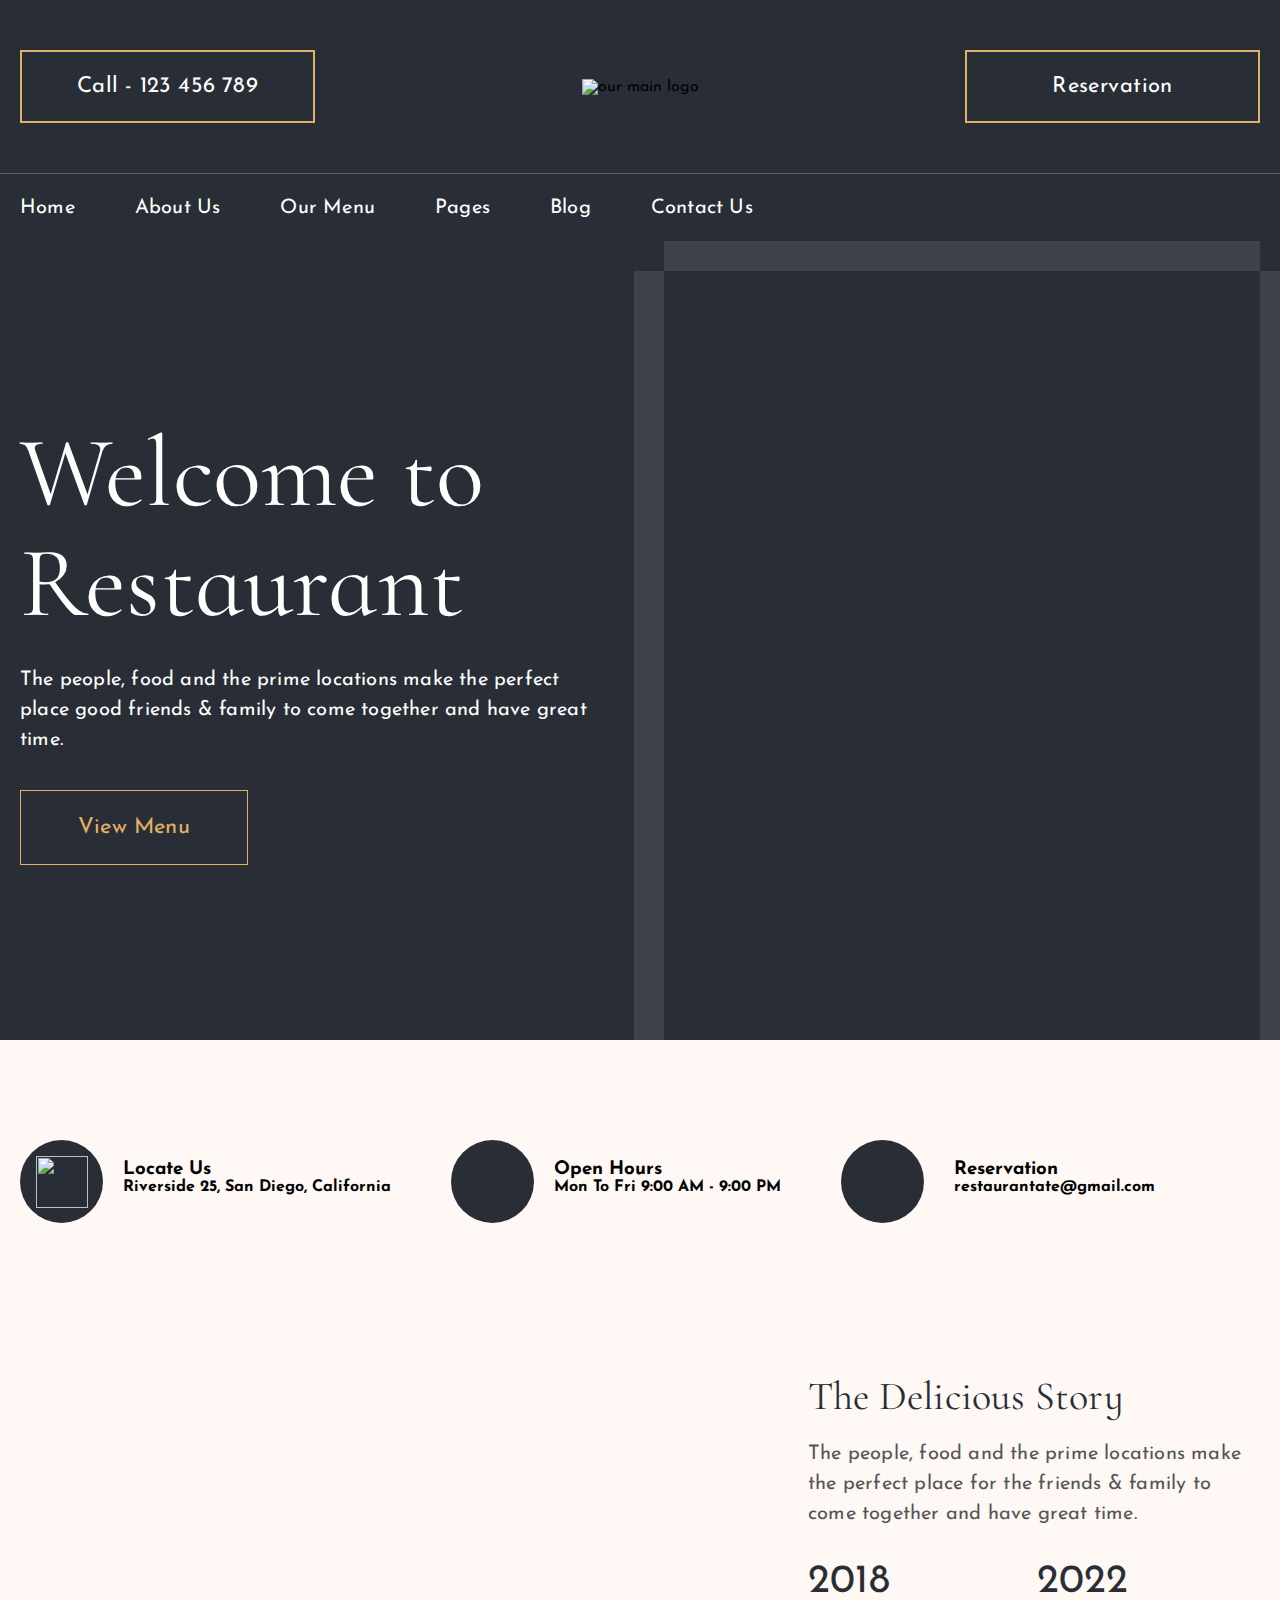
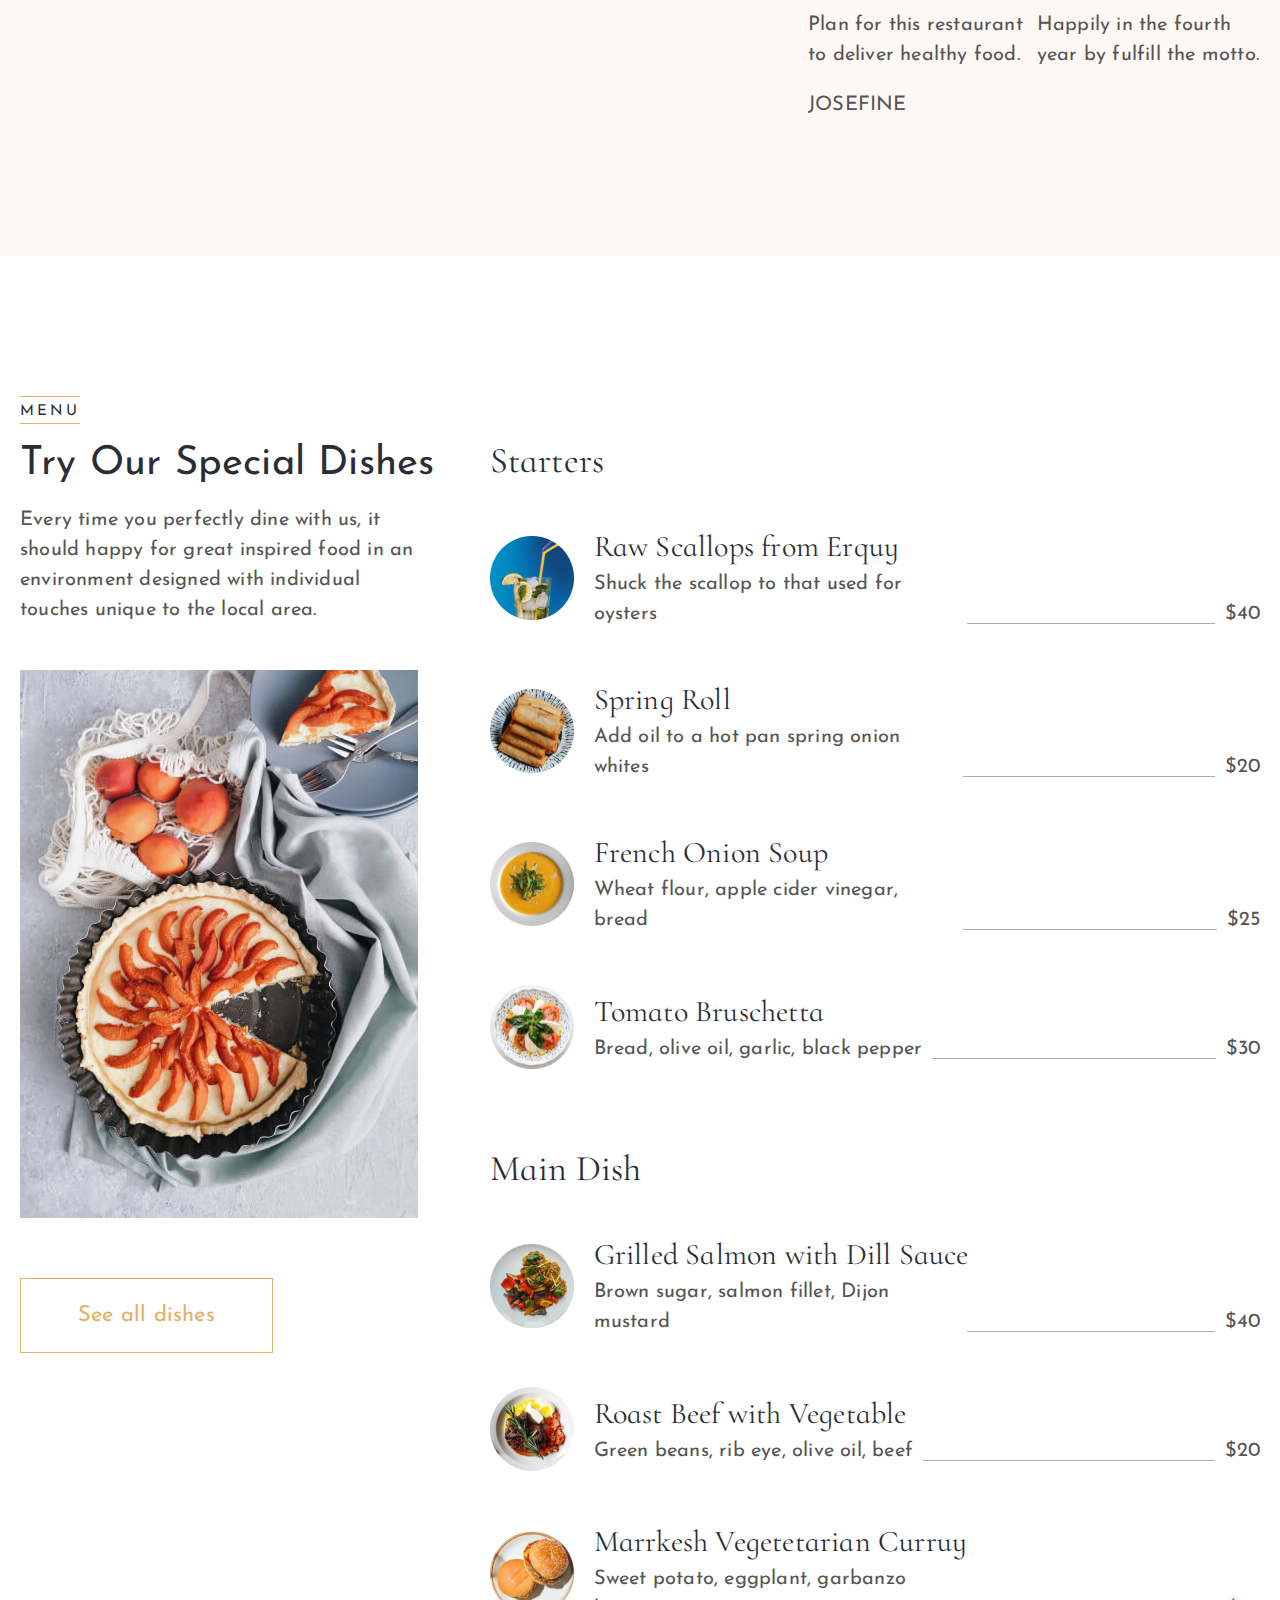
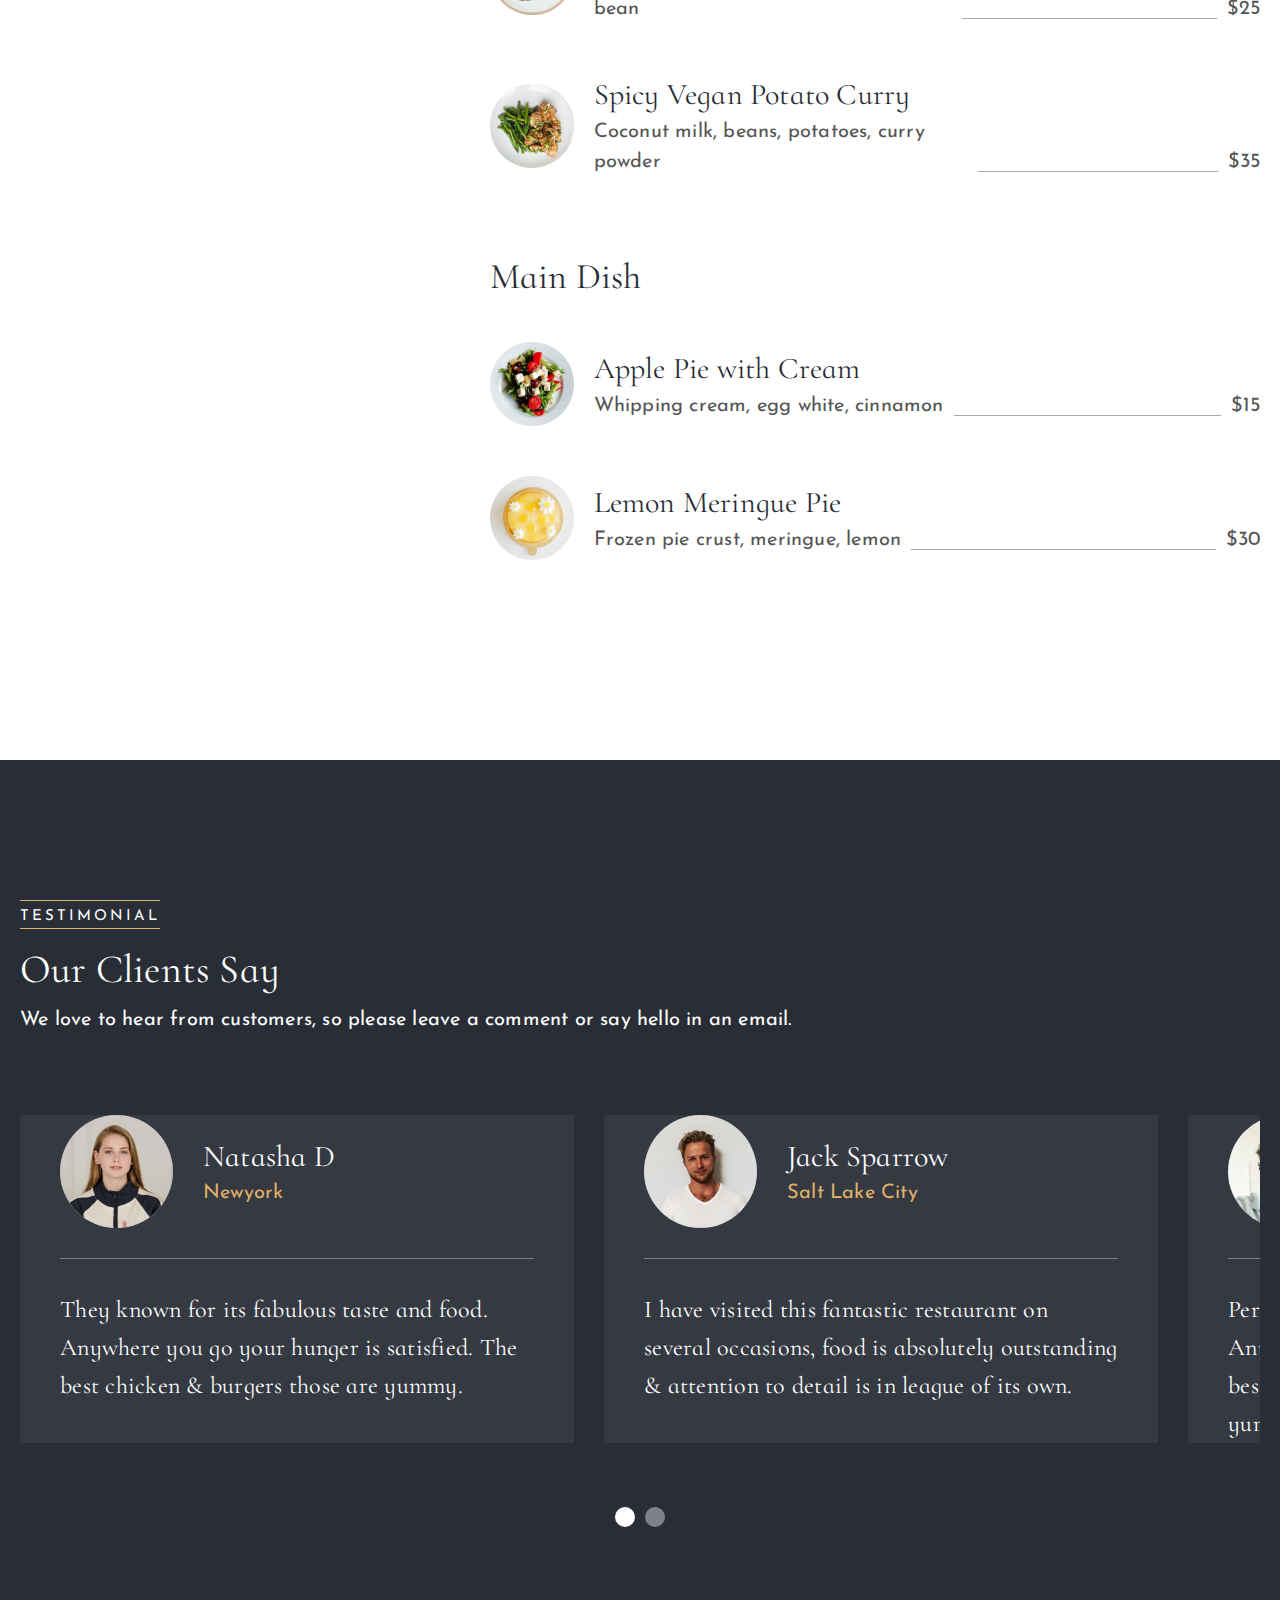
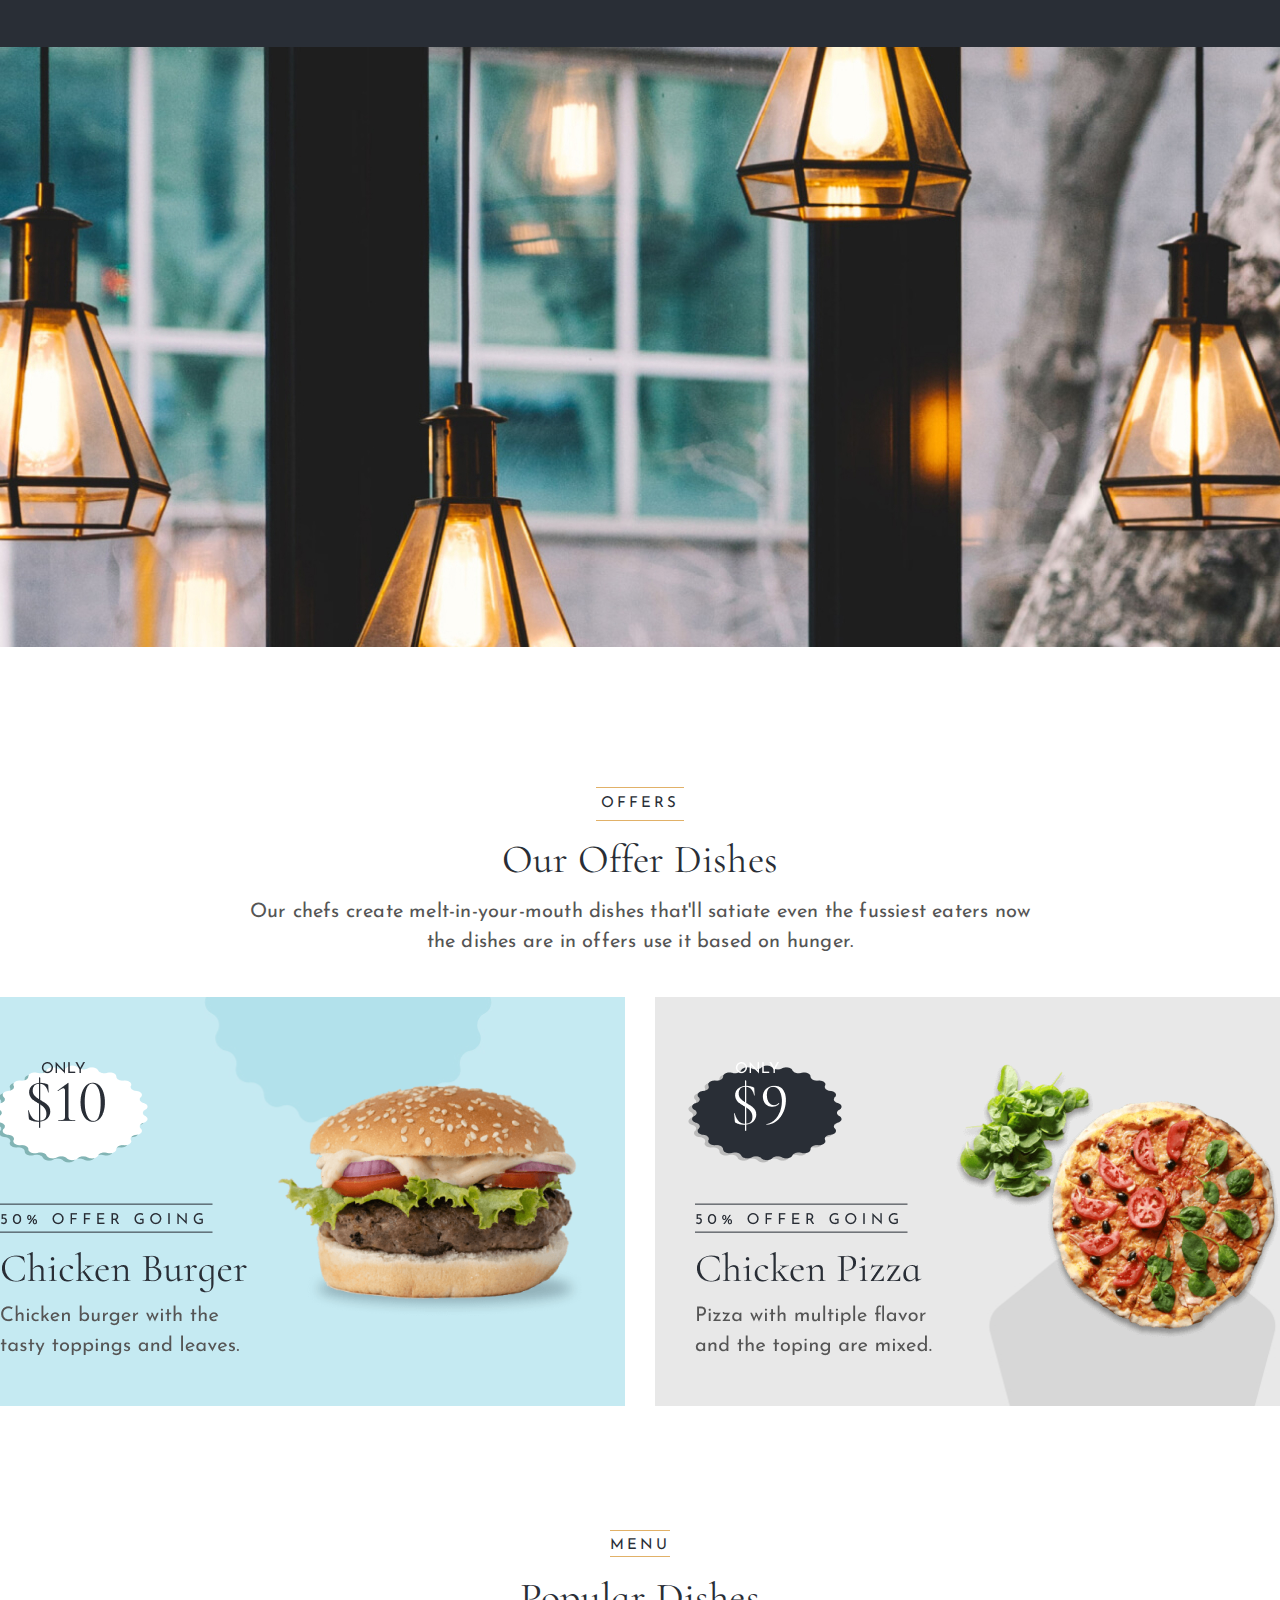
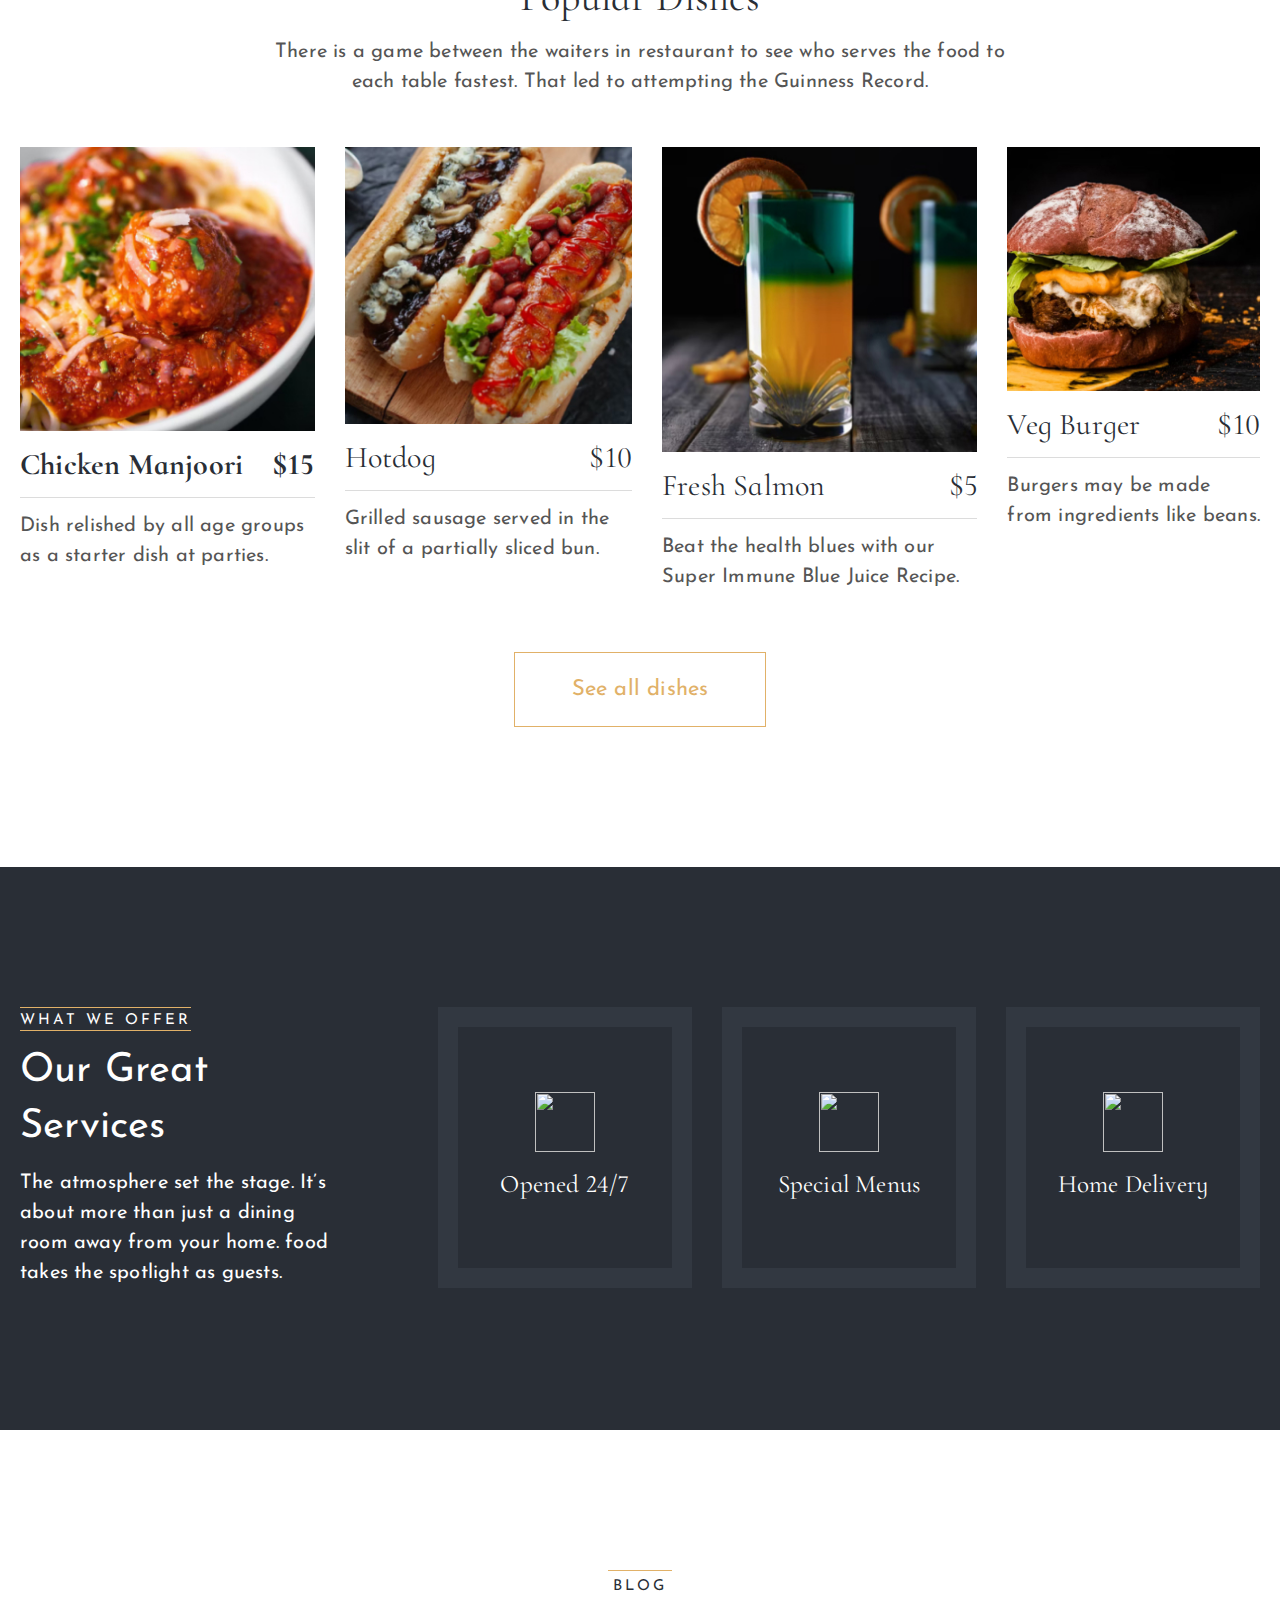
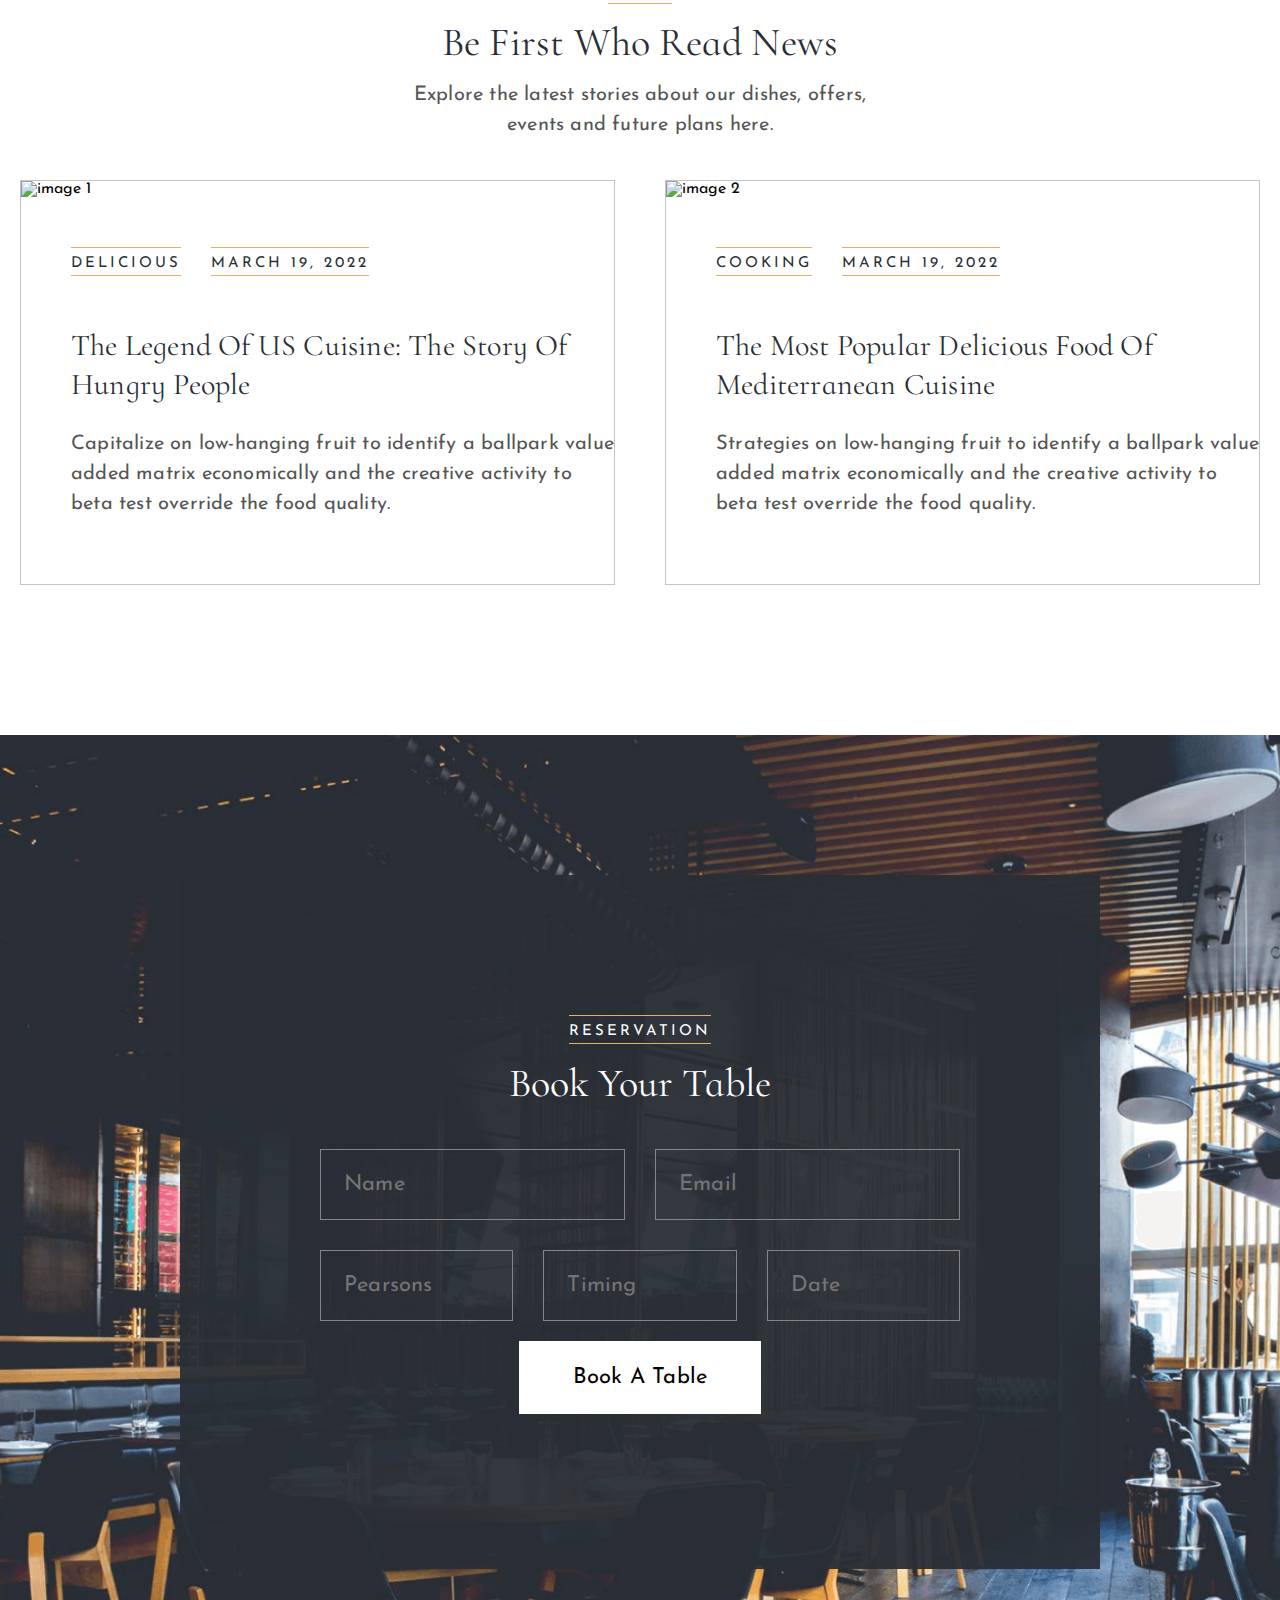
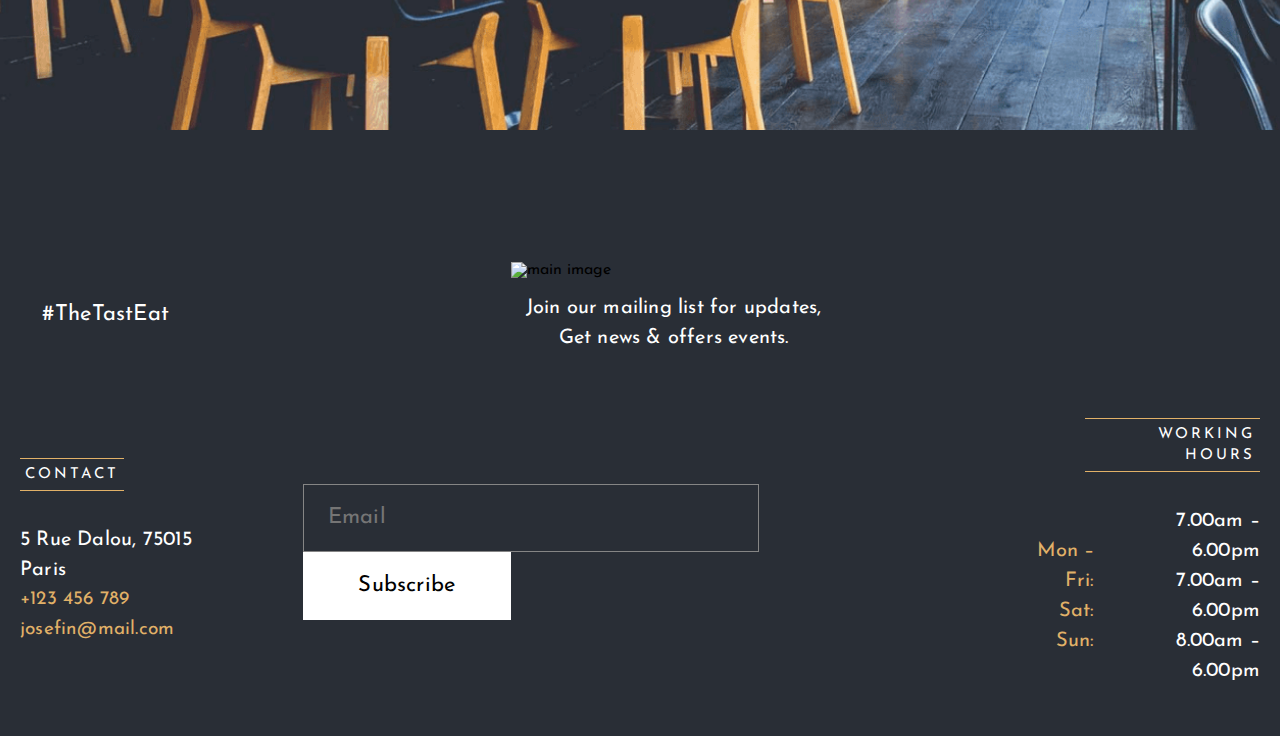
==== commit 39ebc307: "Fix header line" ====
--- a/index.html
+++ b/index.html
@@ -48,7 +48,7 @@
 				</button>
 				</div>
 			</div>
-			<hr class="line" />
+			<div class="line"></div>
 			<div class="container">
 				<nav class="navbar">
 					<ul class="nav-links">
@@ -734,7 +734,7 @@
 		<!-- Loader -->
 
 		<div class="loader-wrapper">
-			<div class="lds-ring"><div></div><div></div><div></div><div>
+			<div class="lds-roller"><div></div><div></div><div></div><div>
 		</div>
 
 		<script src="./js/main.js"></script>
--- a/css/header.css
+++ b/css/header.css
@@ -1,22 +1,3 @@
-@import url("https://fonts.googleapis.com/css2?family=Josefin+Sans&display=swap");
-* {
-  box-sizing: border-box;
-  padding: 0;
-  margin: 0;
-}
-
-html {
-  scroll-behavior: smooth;
-}
-
-.container {
-  max-width: 1400px;
-  margin-right: auto;
-  margin-left: auto;
-  padding-left: 20px;
-  padding-right: 20px;
-}
-
 .main-logo {
   margin-right: auto;
   margin-left: auto;
@@ -42,6 +23,7 @@
 }
 .header {
   background: #292e36;
+  position: relative;
 }
 .action {
   display: flex;
@@ -62,12 +44,15 @@
   color: #292e36;
 }
 .line {
-  border: 1px solid #5c6168;
+  height: 1px;
+  background-color: var(--line-bg);
 }
 .navbar {
   display: flex;
   align-items: center;
   padding: 20px 0;
+  width: 100%;
+  background: #292e36;
 }
 .nav-links {
   display: flex;
@@ -81,7 +66,7 @@
   font-style: normal;
   font-weight: 400;
   font-size: 20px;
-  line-height: 30px;
+  padding-top: 4px;
   letter-spacing: 0.2px;
   text-decoration: none;
   color: #ffffff;
@@ -124,7 +109,7 @@
     display: none;
   }
   .main-logo {
-    width: 150px;
+    width: 120px;
     margin-right: auto;
     margin-left: 0;
   }
@@ -144,8 +129,8 @@
     display: inline-block;
     background-color: transparent;
     border: unset;
-    width: 40px;
-    height: 40px;
+    width: 30px;
+    height: 30px;
     display: flex;
     align-items: center;
     justify-content: center;
@@ -209,33 +194,54 @@
     top: 0;
     z-index: 100;
   }
+  .header.mobile-menu .main-logo {
+    width: 120px;
+    position: relative;
+    z-index: 101;
+    left: 50%;
+    transform: translateX(-50%);
+  }
+  .header.mobile-menu .main-logo img {
+    width: 100%;
+  }
   .header.mobile-menu .call-btn {
     display: block;
     position: absolute;
-    top: 35px;
-    z-index: 101;
-    font-size: 18px;
+    top: 27px;
+    z-index: 101;
+    font-size: 0;
     width: auto;
     height: auto;
     line-height: 1;
-    padding: 12px 20px 8px 20px;
+    padding: 0;
+    width: 40px;
+    height: 40px;
+    border-radius: 50%;
+    background-image: url("../media/icons/phone.png");
+    background-repeat: no-repeat;
+    background-position: center center;
+  }
+  .header.mobile-menu .call-btn:hover {
+    background-color: unset;
   }
   .header.mobile-menu .reservation {
     display: block;
     position: absolute;
-    top: 500px;
+    top: 450px;
     z-index: 101;
     font-size: 80px;
+    left: 50%;
+    transform: translateX(-50%);
   }
   .header.mobile-menu .reservation .reservation-btn {
-    width: 92vw;
+    width: 90vw;
     height: 0;
   }
 
   .header.mobile-menu .navbar {
     display: block;
     position: absolute;
-    top: 120px;
+    top: 105px;
     z-index: 101;
     width: 90vw;
   }
@@ -249,11 +255,11 @@
   .header.mobile-menu .navbar .nav-links .icons {
     display: flex;
     justify-content: center;
-    margin-top: 40px;
+    margin-top: 37px;
   }
 
   body.overflow {
-    height: 120vh;
+    height: 100vh;
     overflow: hidden;
   }
 }
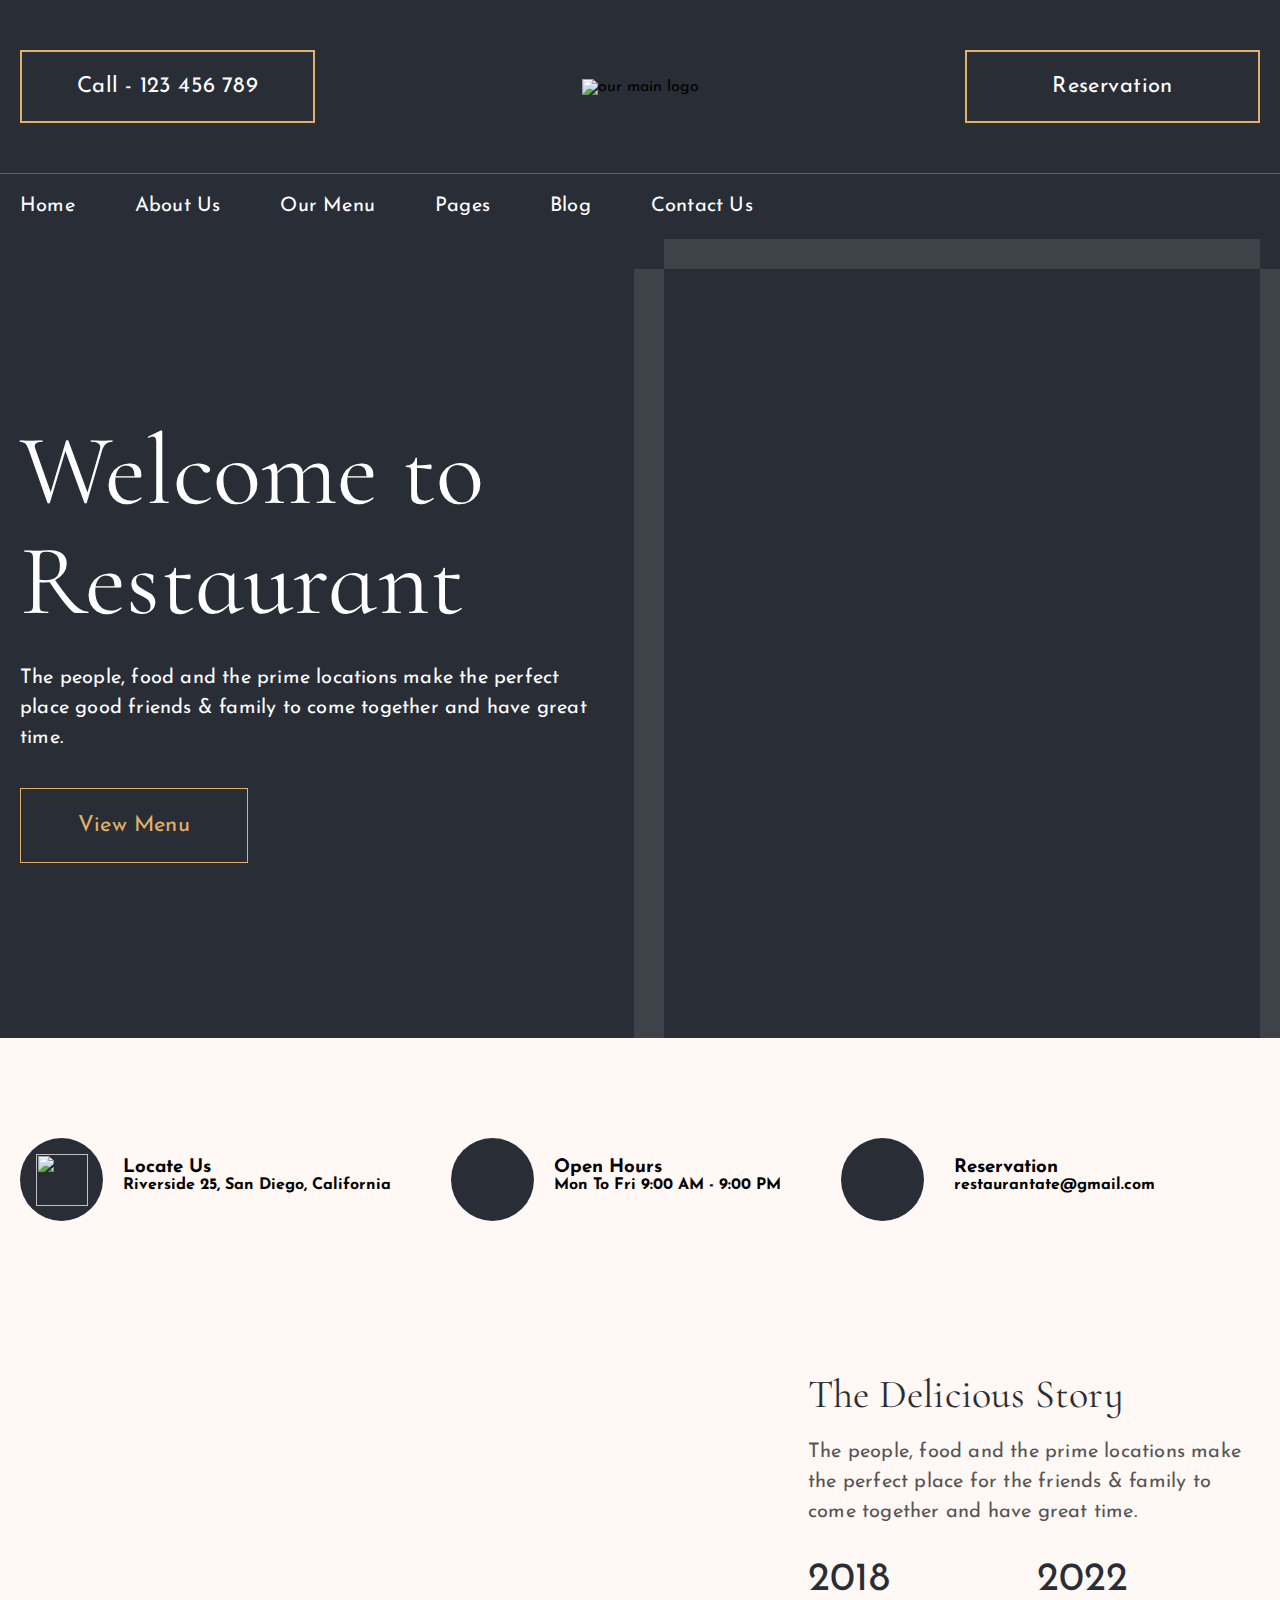
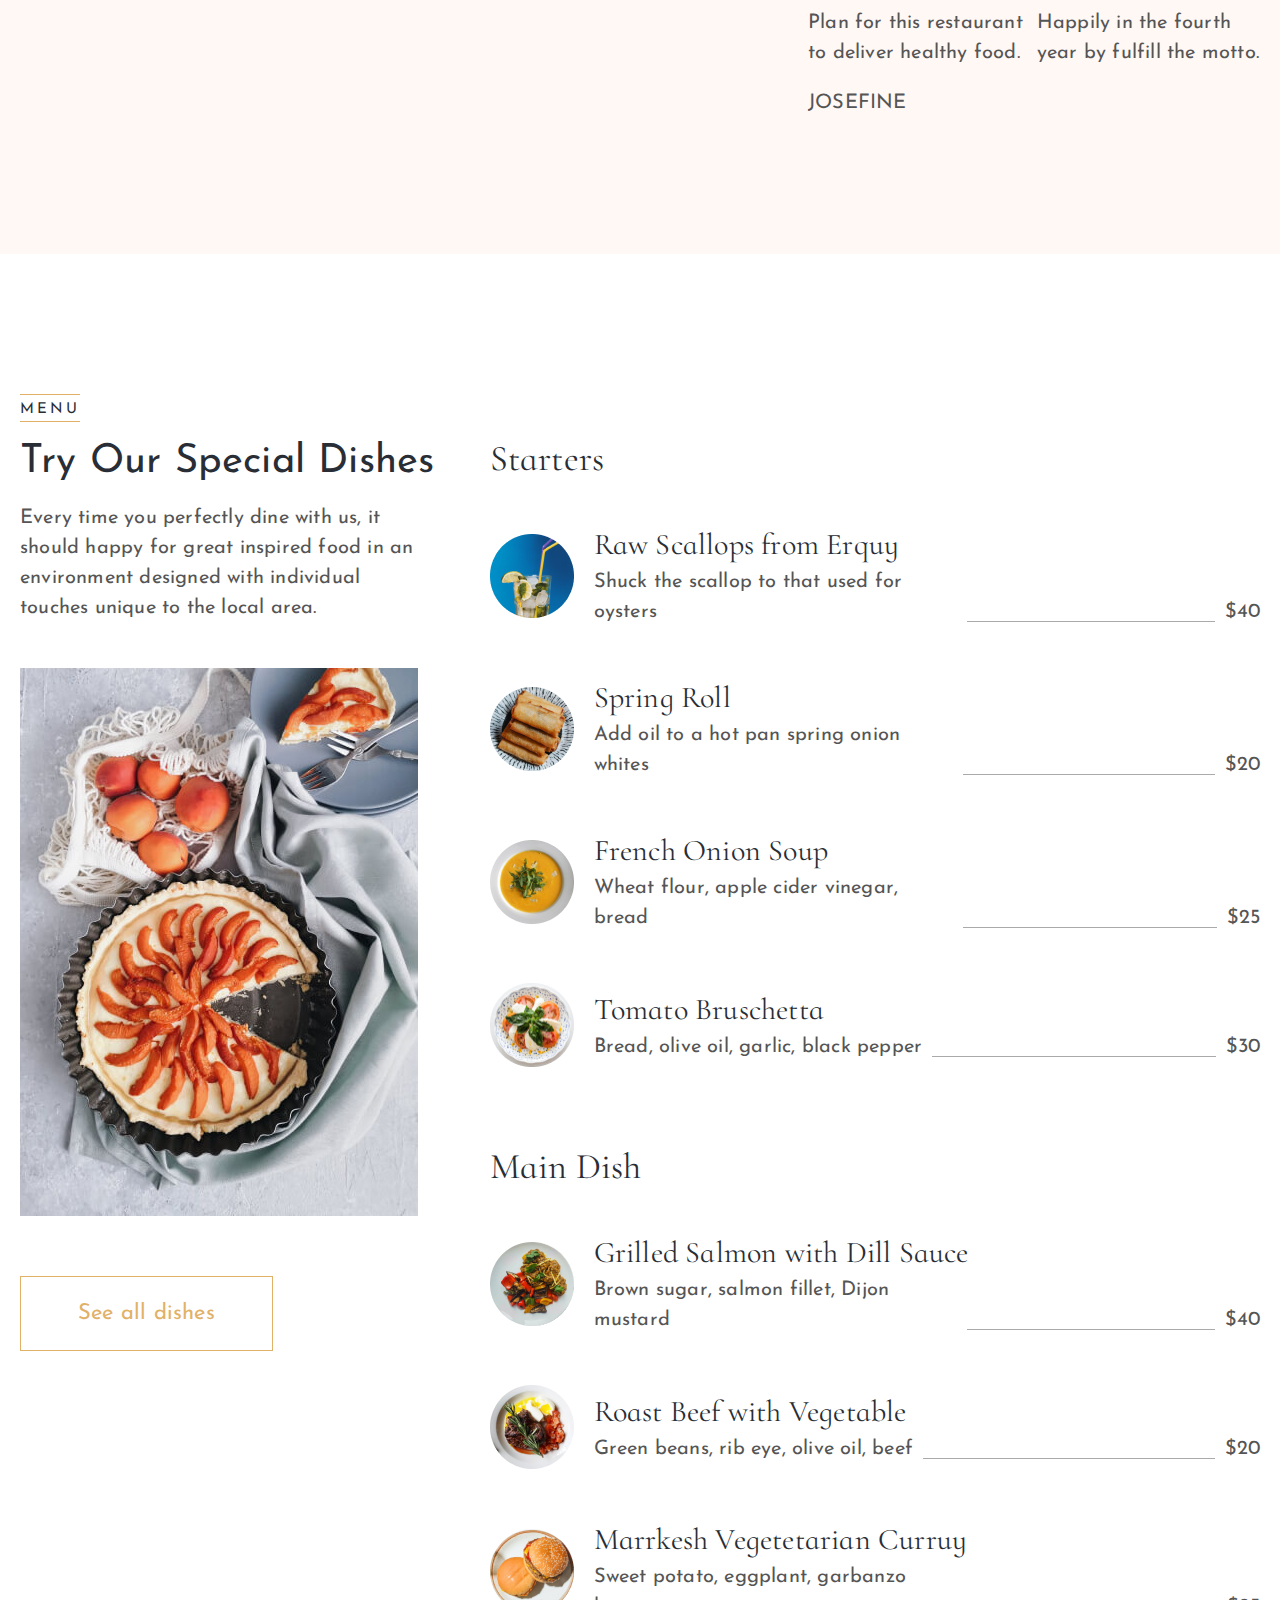
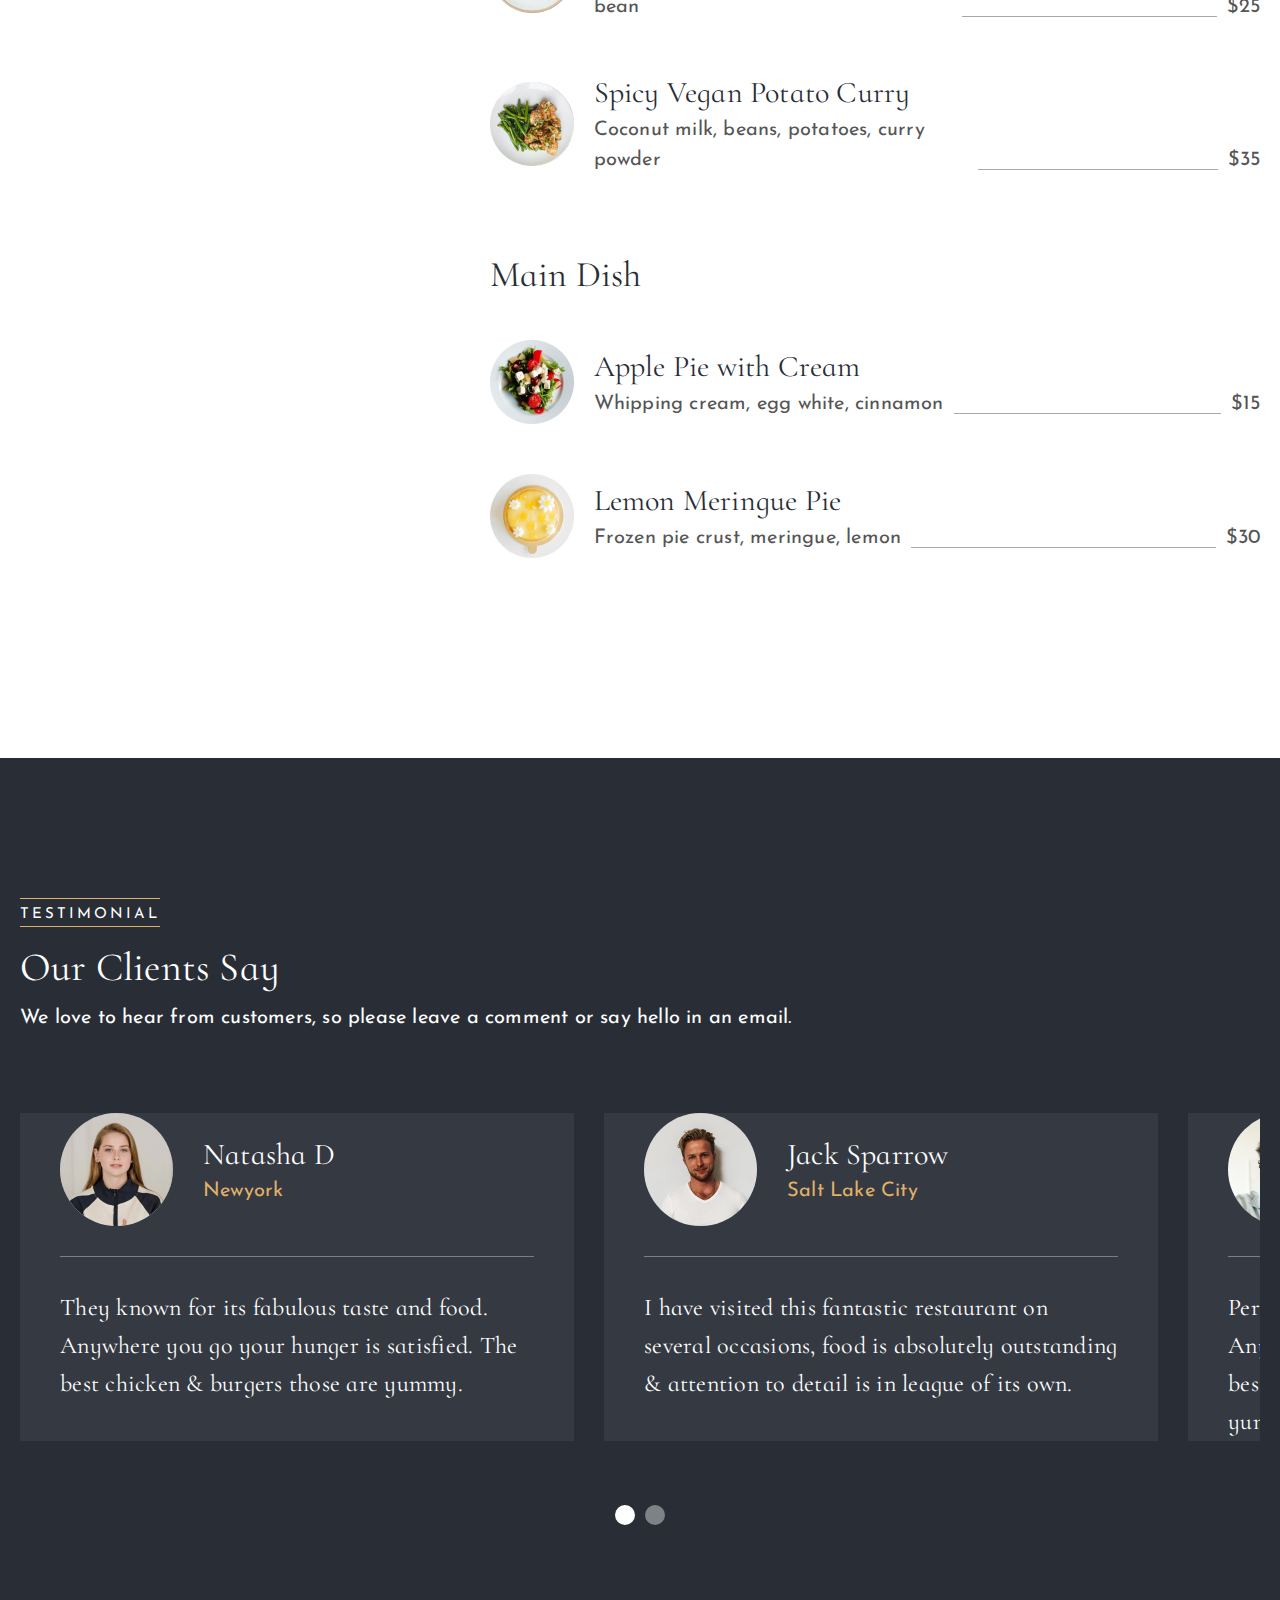
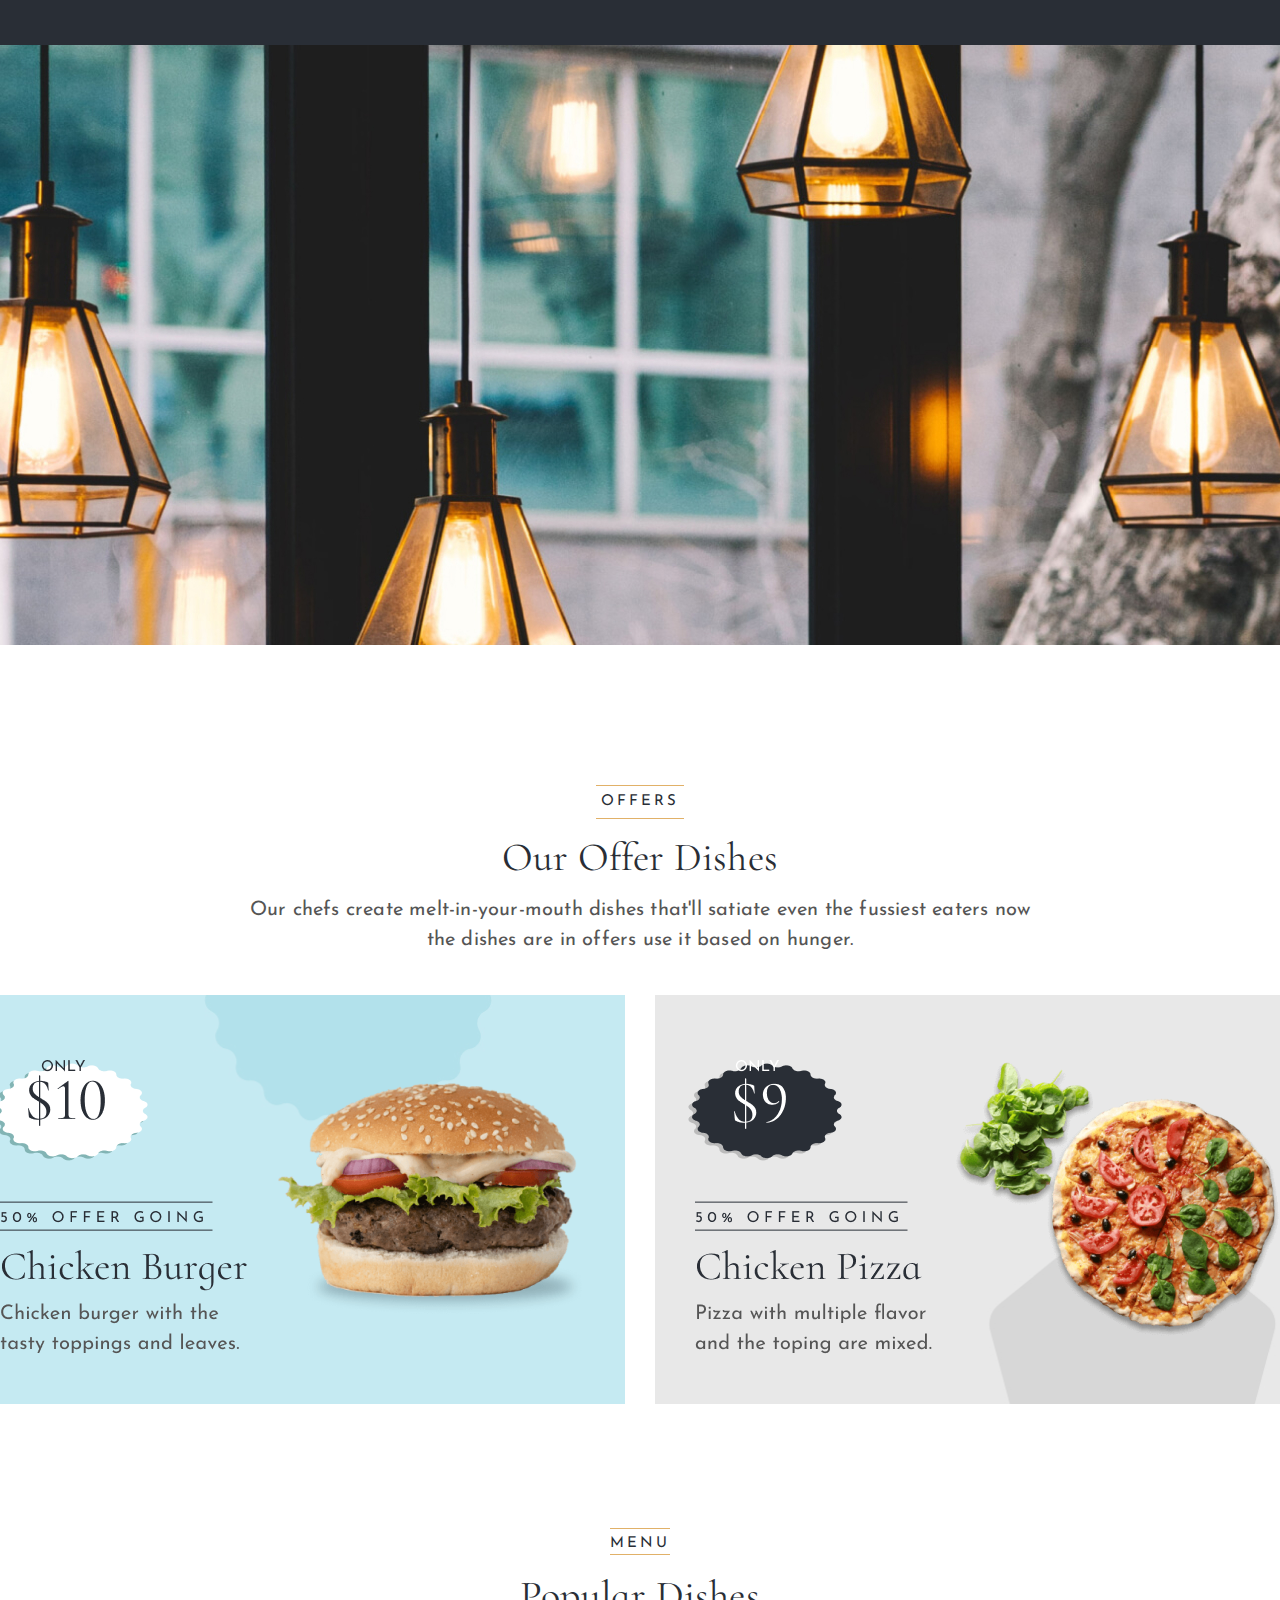
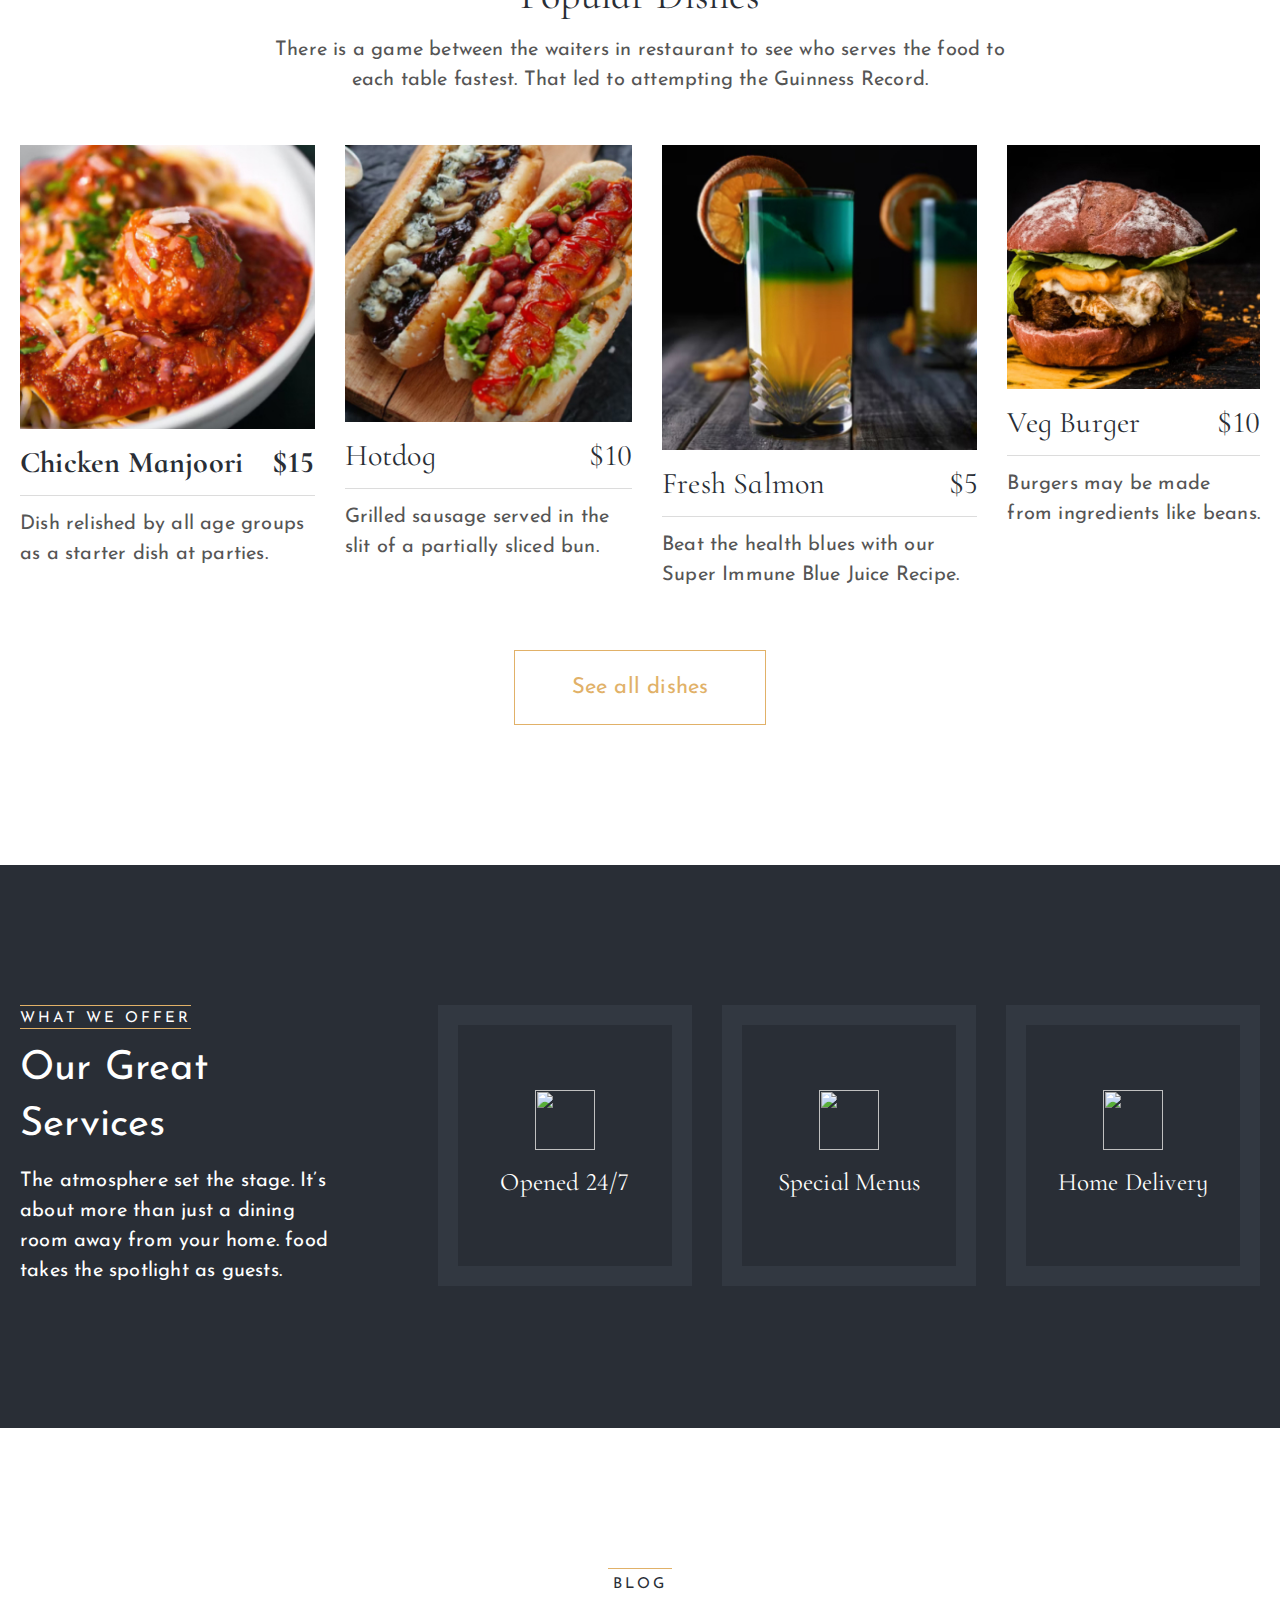
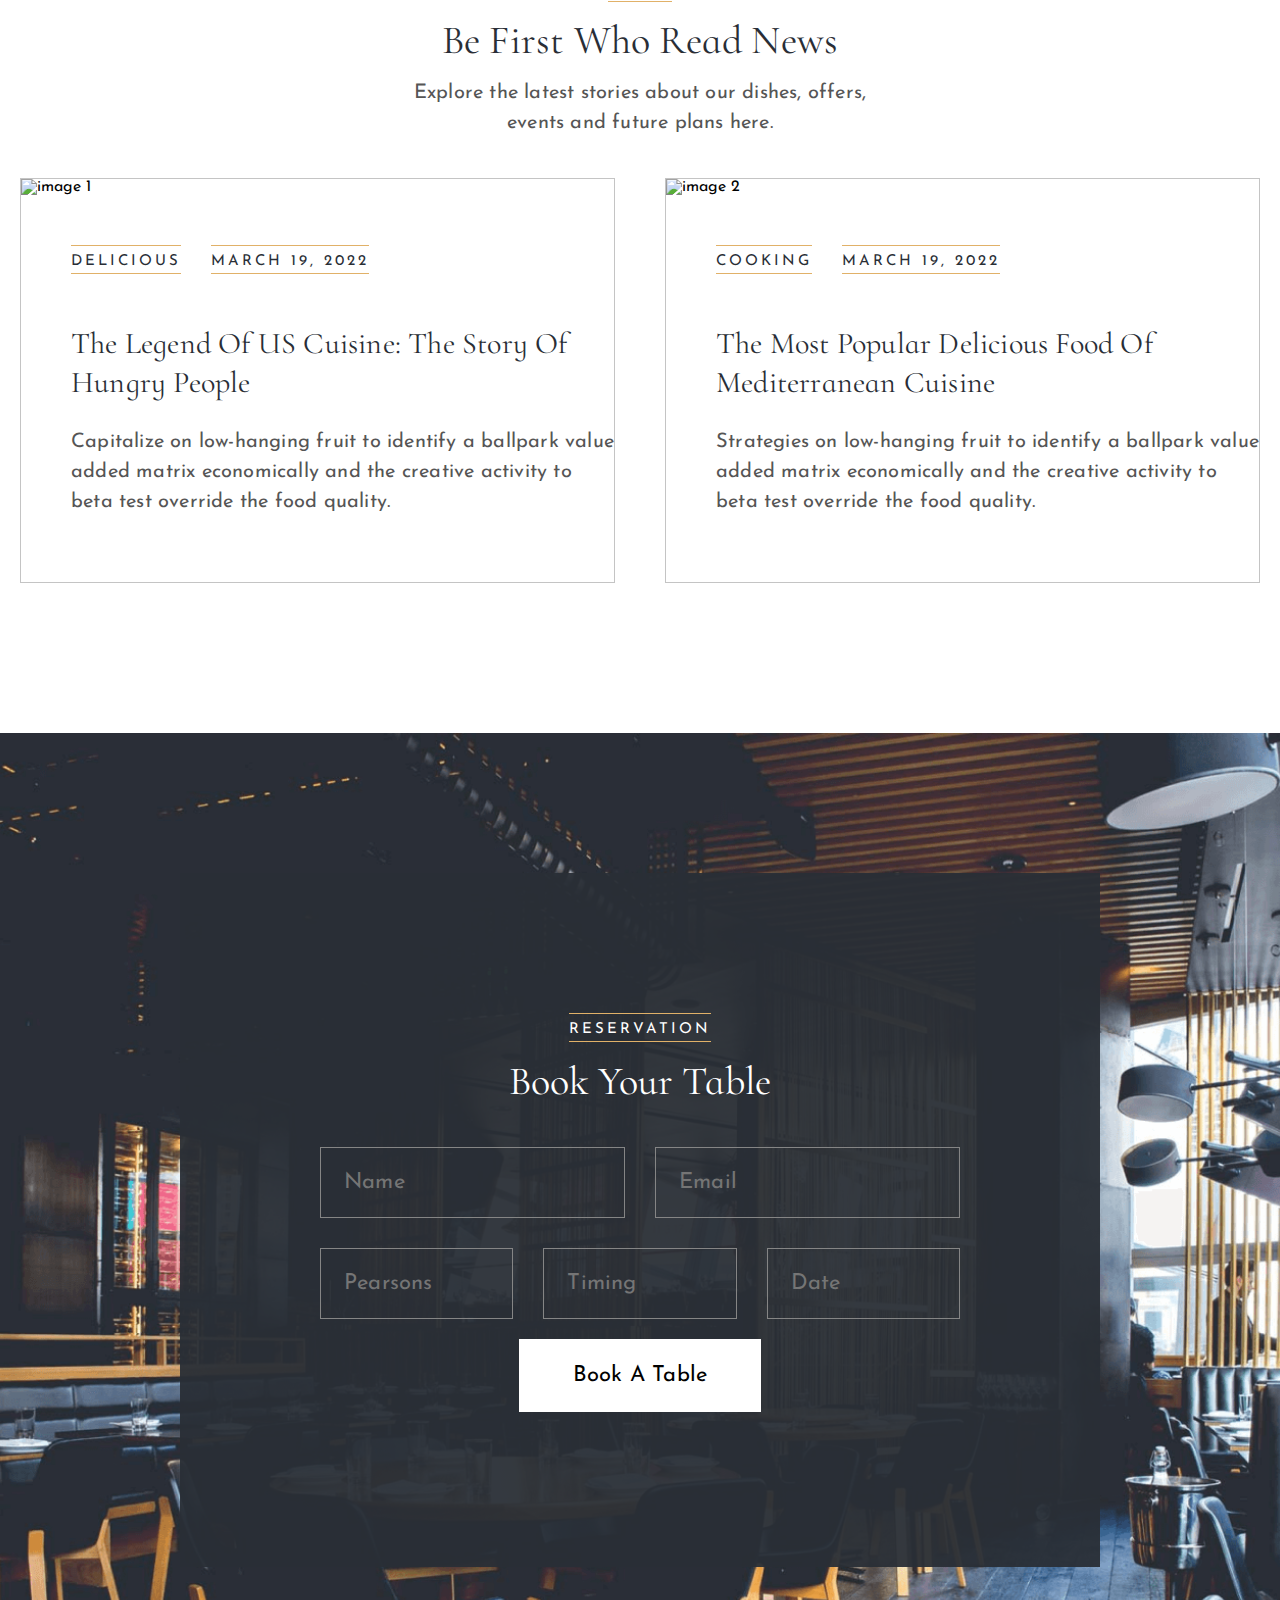
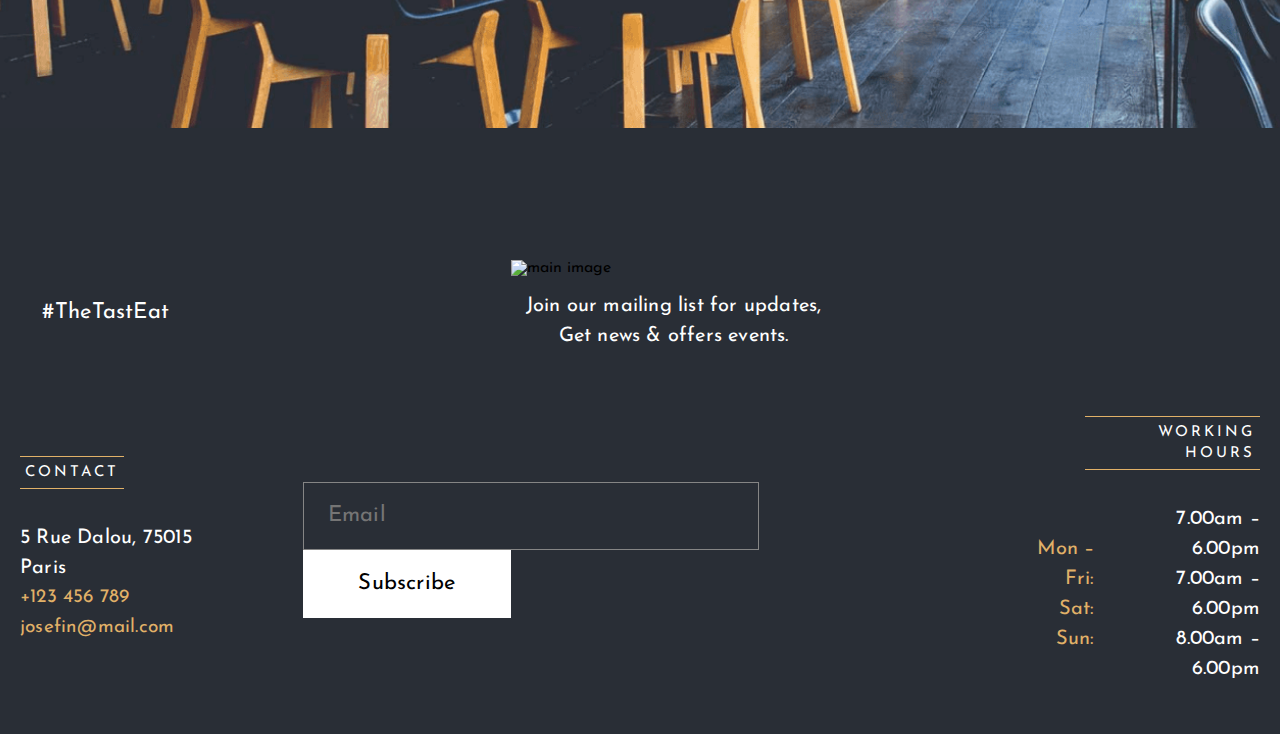
==== commit 80318060: "Fix header icons size" ====
--- a/index.html
+++ b/index.html
@@ -59,10 +59,10 @@
 						<li class="nav-item"><a class="js-site-nav" href="#blog">Blog</a></li>
 						<li class="nav-item"><a class="js-site-nav" href="#contact">Contact Us</a></li>
 						<div class="icons">
-							<li class="nav-item"><i class="bi bi-instagram"></i></li>
-							<li class="nav-item"><i class="bi bi-facebook"></i></li>
-							<li class="nav-item"><i class="bi bi-twitter"></i></li>
-							<li class="nav-item"><i class="bi bi-pinterest"></i></li>
+							<li class="nav-item"><a class="nav__link" href=""><i class="bi bi-instagram"></i></a></li>
+							<li class="nav-item"><a class="nav__link" href=""><i class="bi bi-facebook"></i></a></li>
+							<li class="nav-item"><a class="nav__link" href=""><i class="bi bi-twitter"></i></a></li>
+							<li class="nav-item"><a class="nav__link" href=""><i class="bi bi-pinterest"></i></a></li>
 						</div>
 					</ul>
 				</nav>
--- a/css/header.css
+++ b/css/header.css
@@ -66,7 +66,8 @@
   font-style: normal;
   font-weight: 400;
   font-size: 20px;
-  padding-top: 4px;
+  padding-top: 2px;
+  height: 22px;
   letter-spacing: 0.2px;
   text-decoration: none;
   color: #ffffff;
@@ -85,11 +86,19 @@
 }
 .icons {
   display: flex;
+  align-items: center;
   gap: 20px;
   list-style-type: none;
   margin-left: auto;
 }
-
+.icons .nav__link {
+  display: flex;
+  padding: 0;
+  align-items: center;
+  width: 24px;
+  padding-top: 5px;
+  height: 22px;
+}
 .header__menu-btn-wrapper {
   display: none;
 }
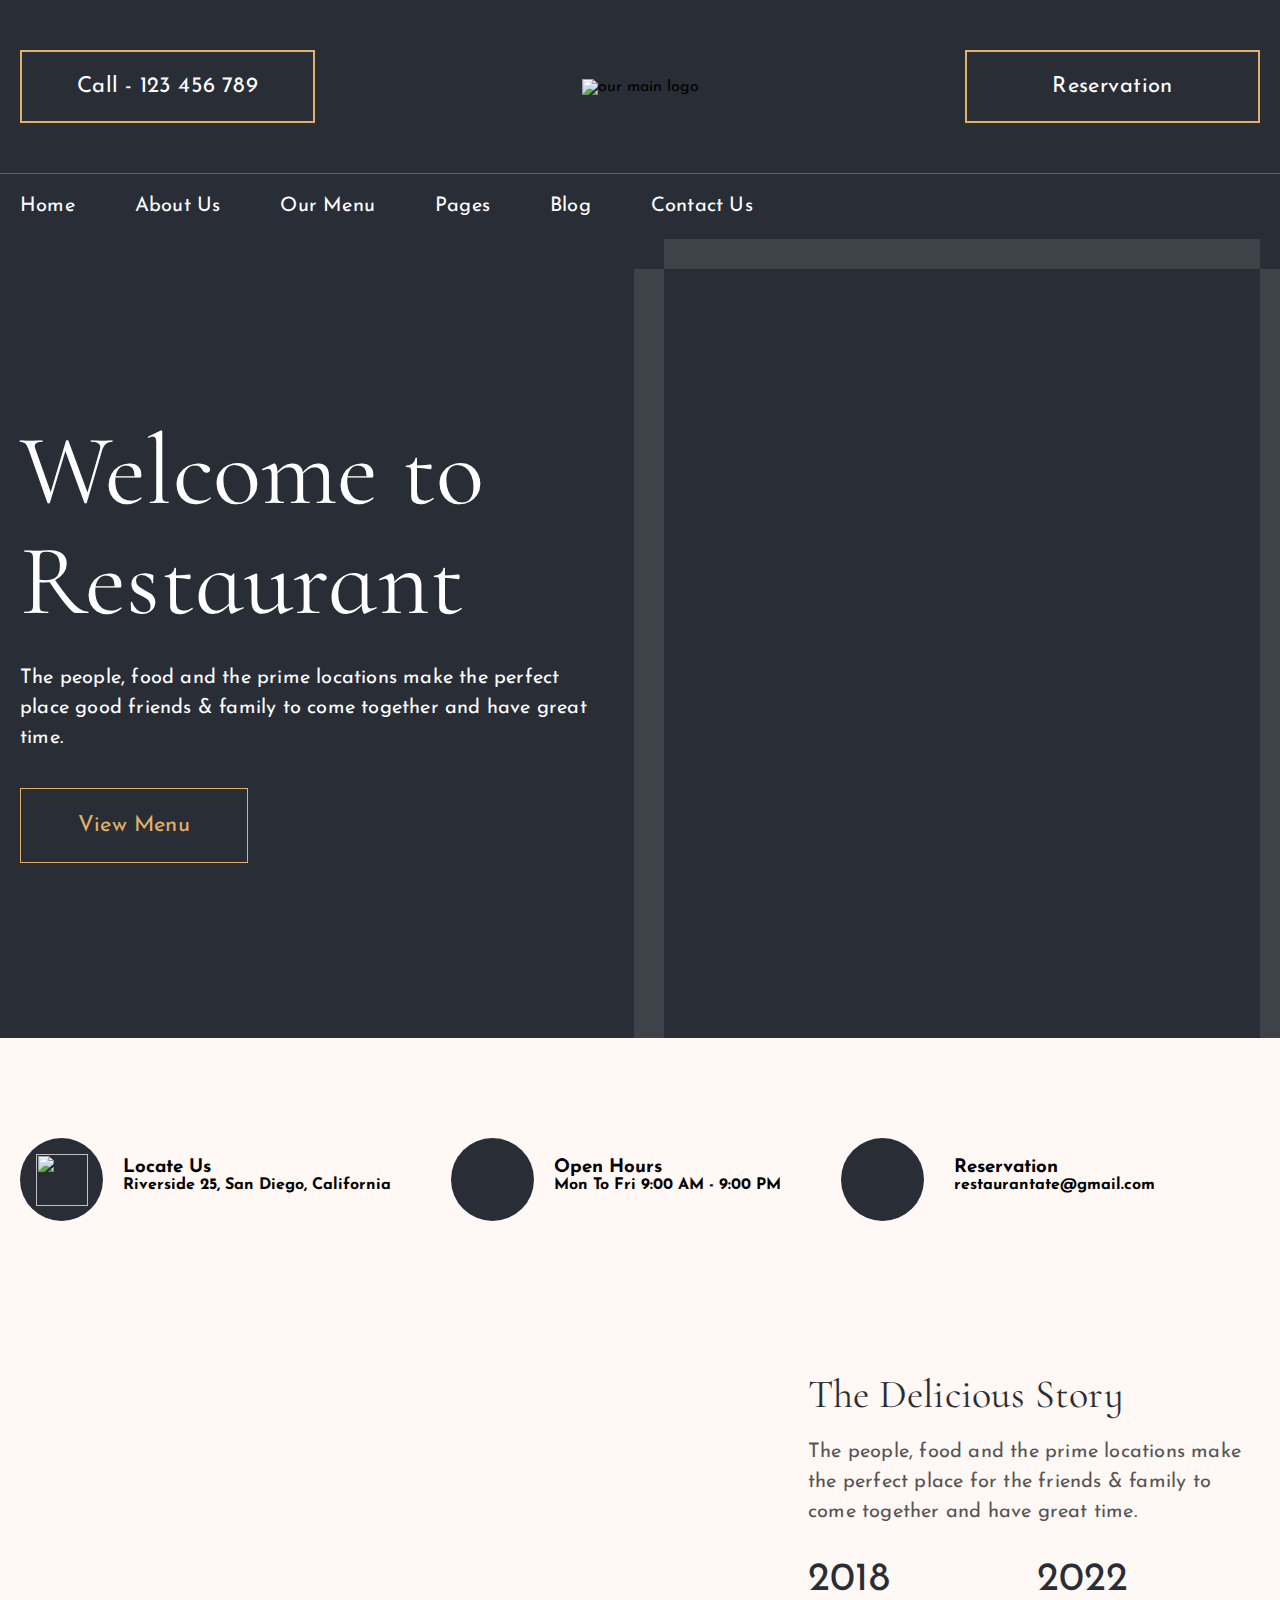
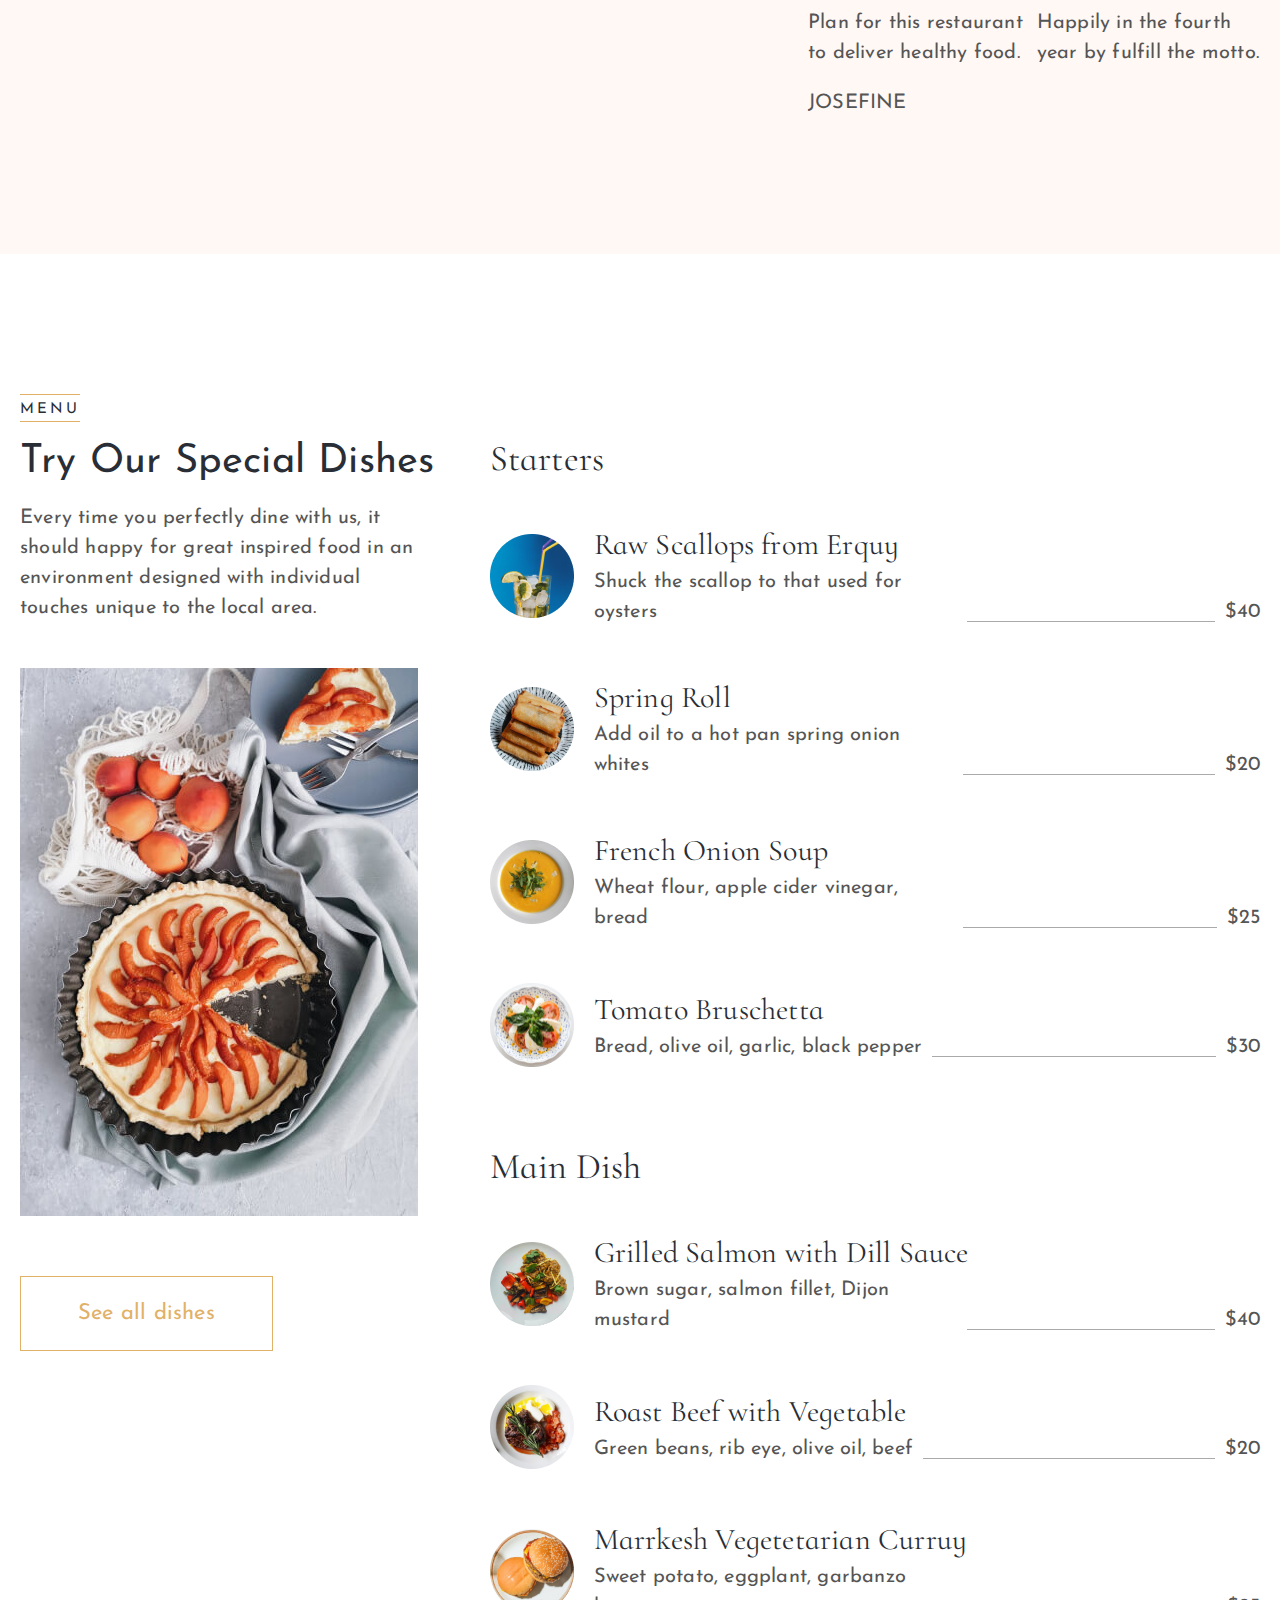
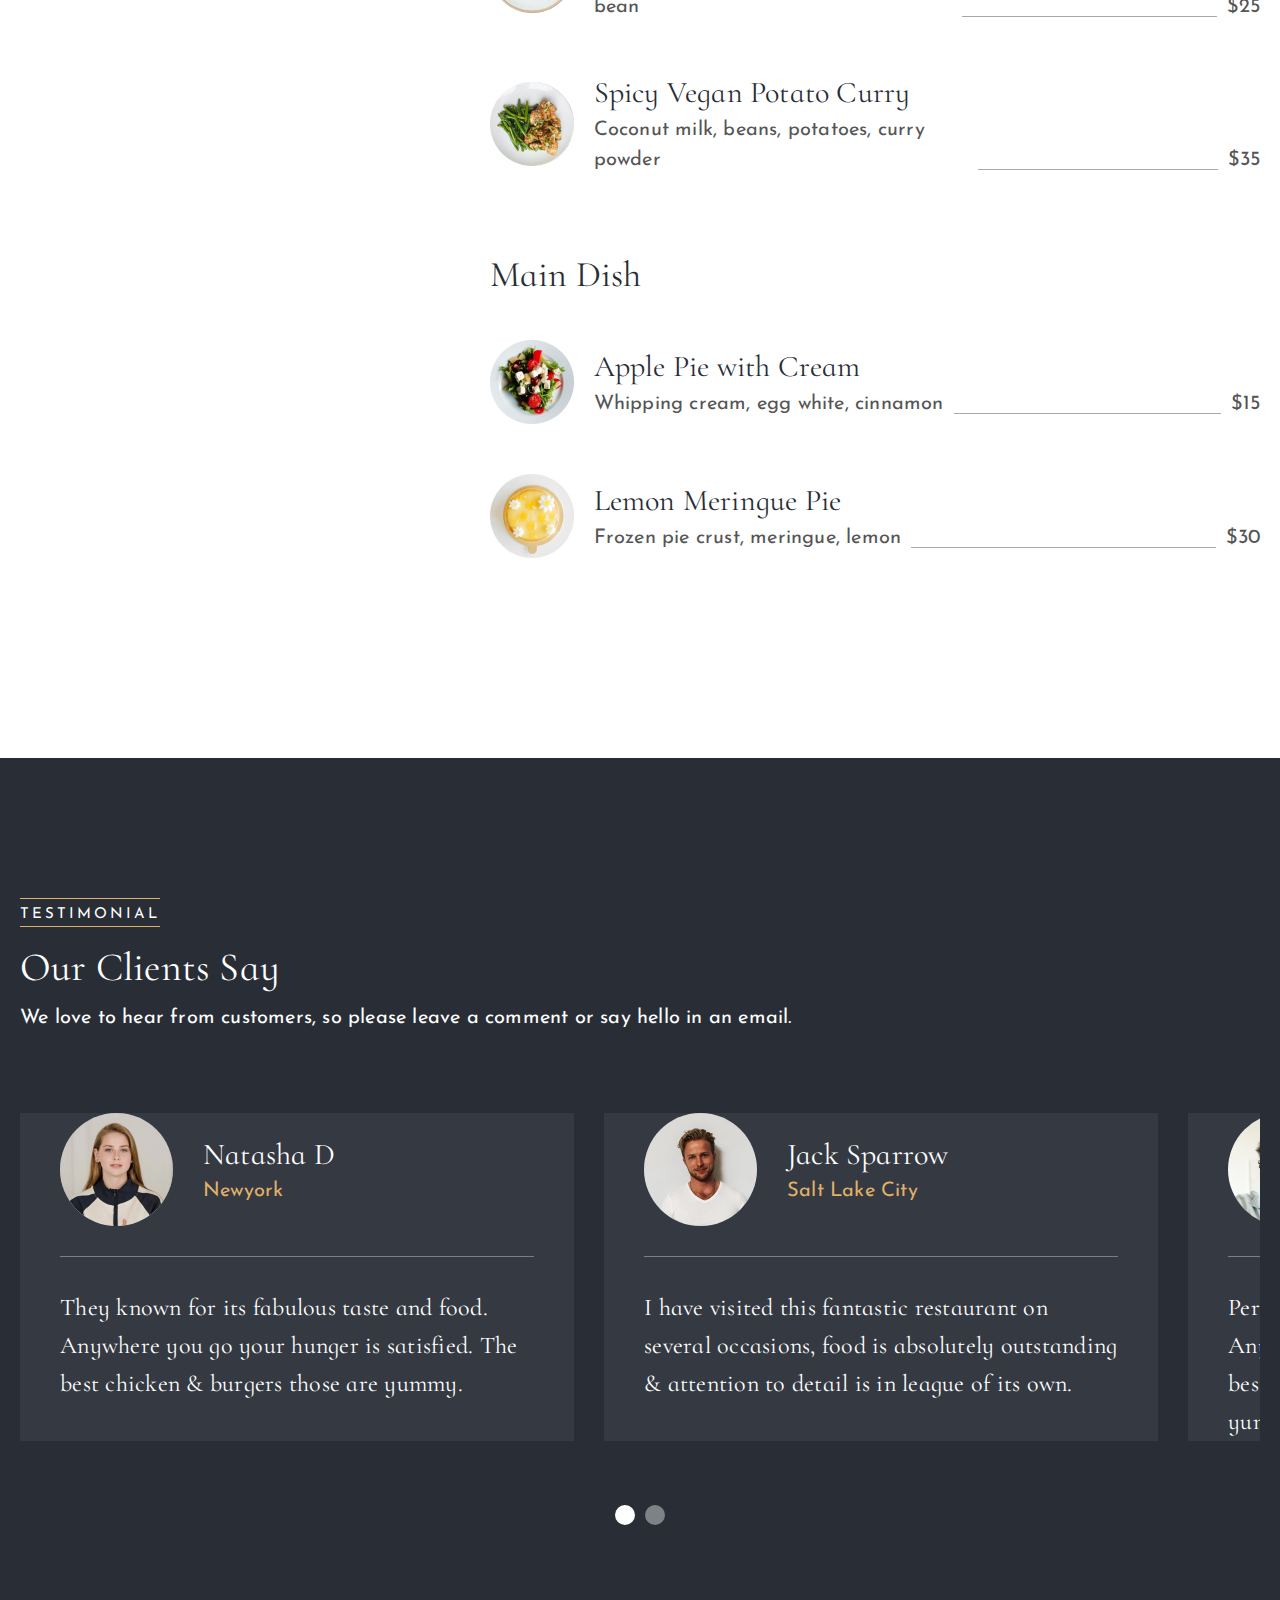
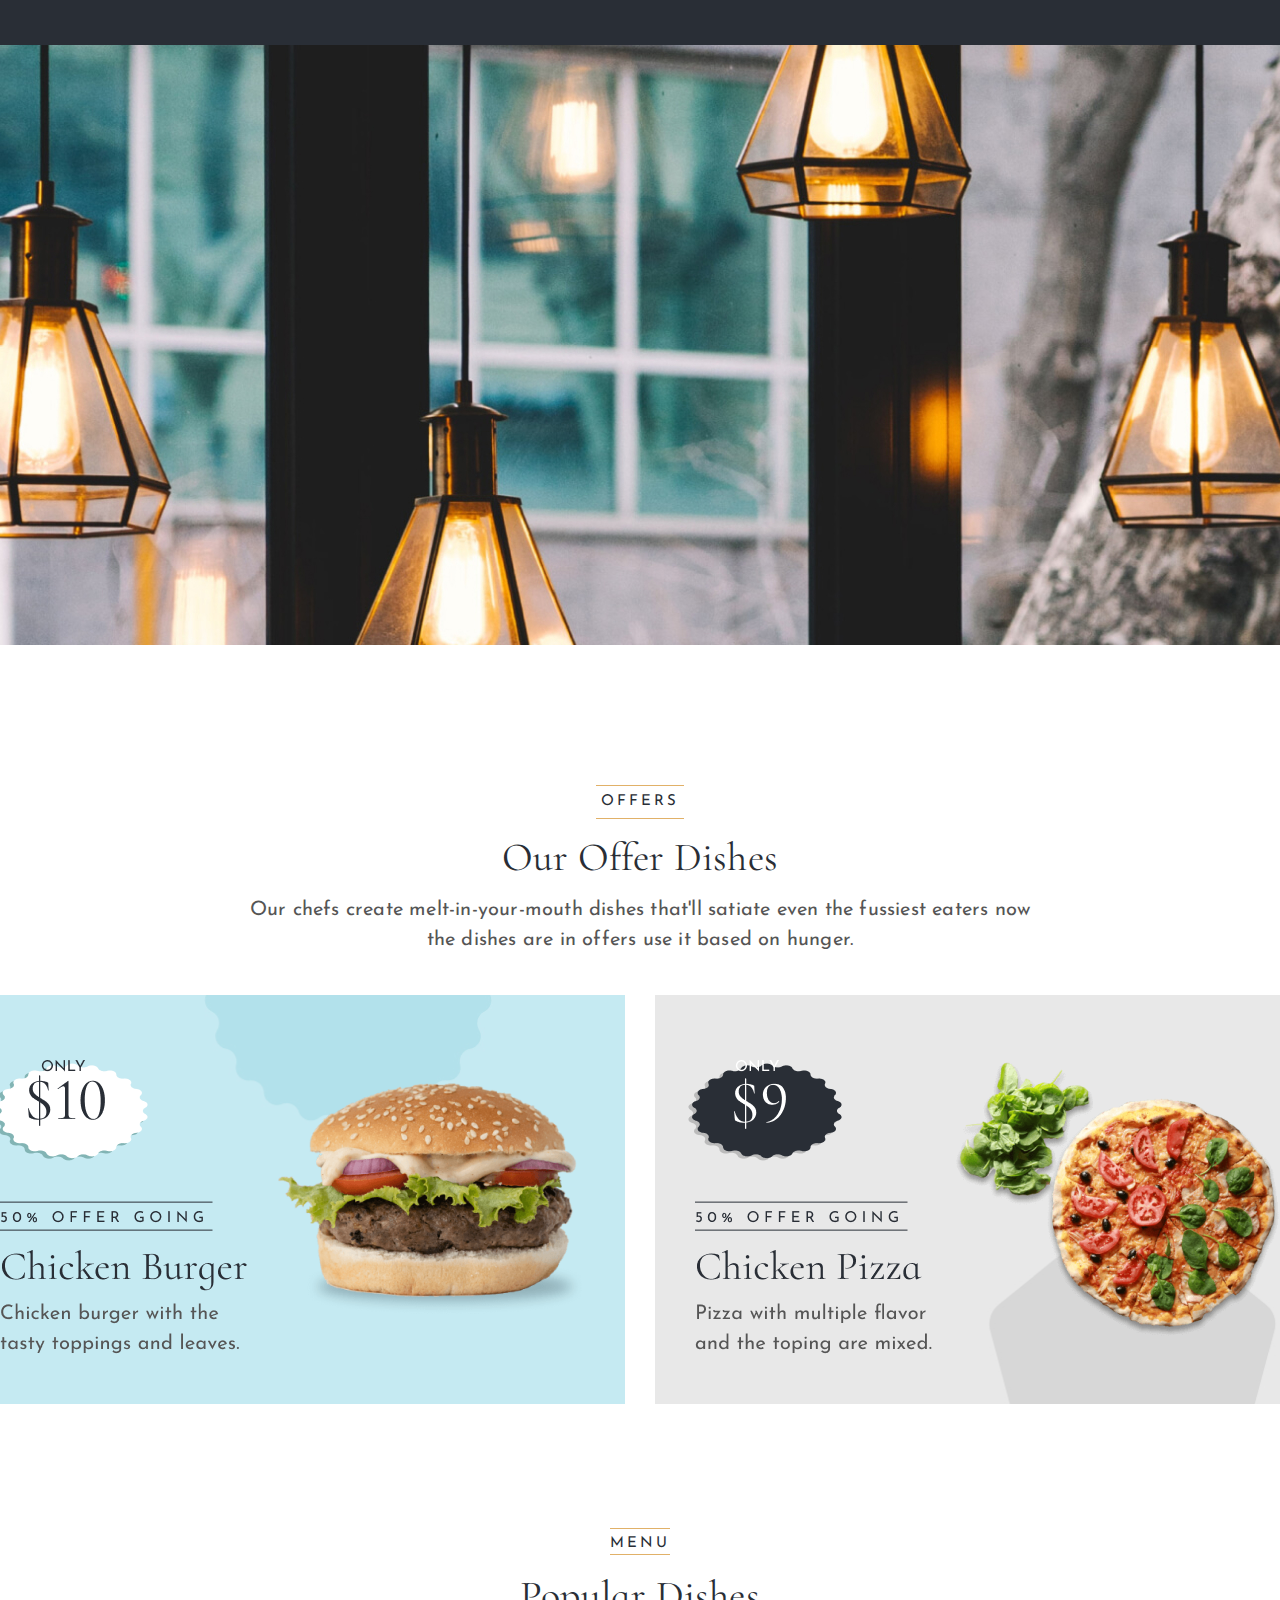
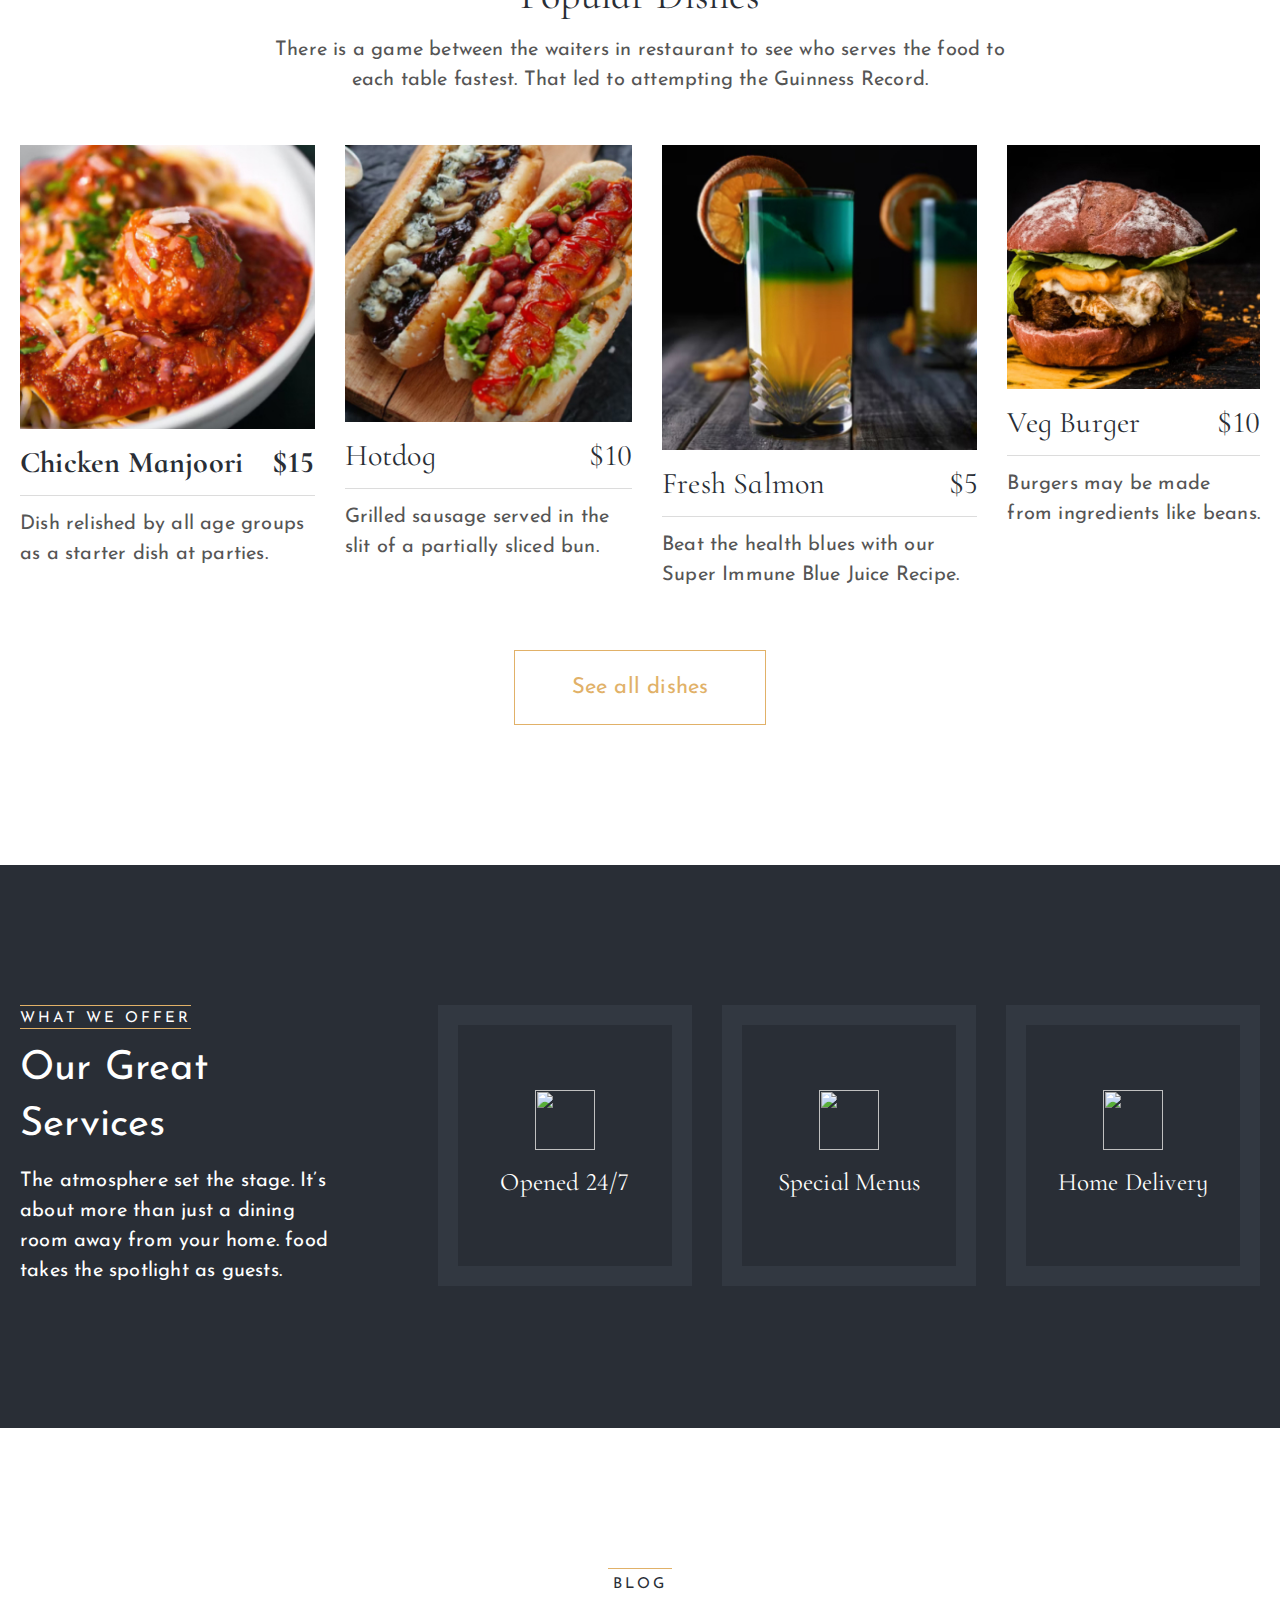
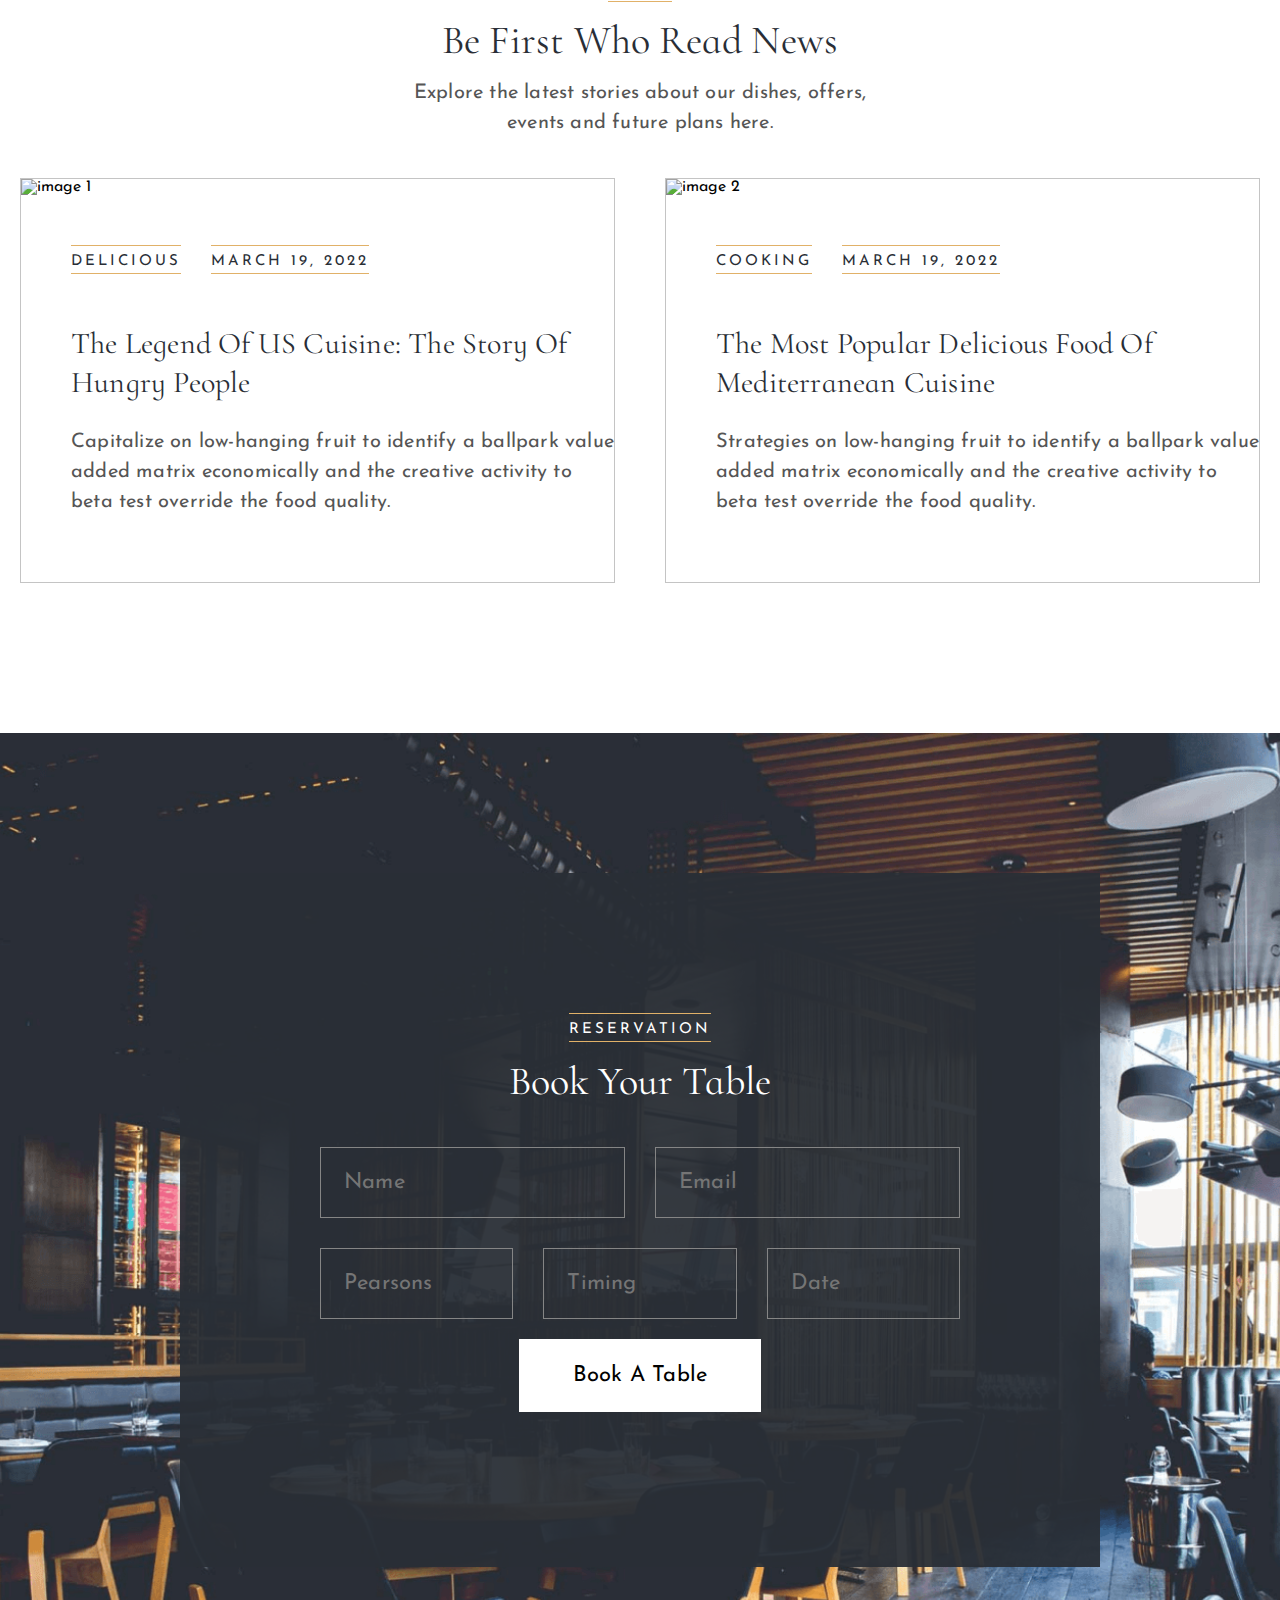
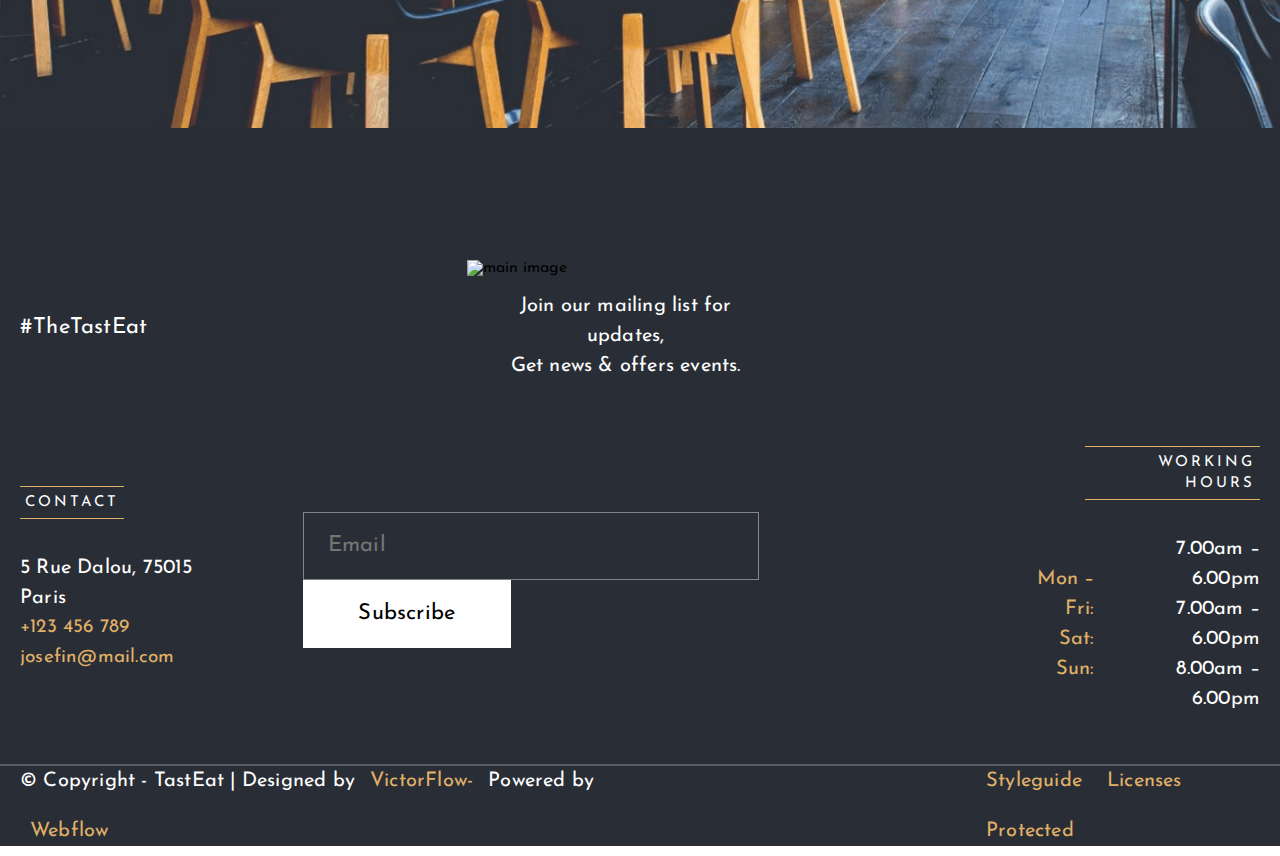
==== commit 94b63bfc: "Fix footer nav links" ====
--- a/index.html
+++ b/index.html
@@ -59,10 +59,10 @@
 						<li class="nav-item"><a class="js-site-nav" href="#blog">Blog</a></li>
 						<li class="nav-item"><a class="js-site-nav" href="#contact">Contact Us</a></li>
 						<div class="icons">
-							<li class="nav-item"><a class="nav__link" href=""><i class="bi bi-instagram"></i></a></li>
-							<li class="nav-item"><a class="nav__link" href=""><i class="bi bi-facebook"></i></a></li>
-							<li class="nav-item"><a class="nav__link" href=""><i class="bi bi-twitter"></i></a></li>
-							<li class="nav-item"><a class="nav__link" href=""><i class="bi bi-pinterest"></i></a></li>
+							<li class="nav-item"><a class="nav__link" href="https://www.instagram.com/" target="_blank"><i class="bi bi-instagram"></i></a></li>
+							<li class="nav-item"><a class="nav__link" href="https://www.facebook.com/" target="_blank"><i class="bi bi-facebook"></i></a></li>
+							<li class="nav-item"><a class="nav__link" href="https://twitter.com/" target="_blank"><i class="bi bi-twitter"></i></a></li>
+							<li class="nav-item"><a class="nav__link" href="https://www.pinterest.com/" target="_blank"><i class="bi bi-pinterest"></i></a></li>
 						</div>
 					</ul>
 				</nav>
@@ -659,7 +659,9 @@
 		<!-- ---------- Footer Start ---------- -->
 
 		<footer class="footer" id="contact">
+
 			<div class="container">
+
 				<div class="footer_content">
 					<p class="footer_text">#TheTastEat</p>
 					<div class="footer_img">
@@ -669,11 +671,19 @@
 							Get news & offers events.
 						</p>
 					</div>
-					<div class="footer_icons">
-						<li class="footer_item"><i class="bi bi-instagram"></i></li>
-						<li class="footer_item"><i class="bi bi-facebook"></i></li>
-						<li class="footer_item"><i class="bi bi-pinterest"></i></li>
-						<li class="footer_item"><i class="bi bi-twitter"></i></li>
+					<div class="footer_icons icons">
+						<li class="footer_item">
+							<a class="nav__link" href="https://www.instagram.com/" target="_blank"><i class="bi bi-instagram"></i></a>
+						</li>
+						<li class="footer_item">
+							<a class="nav__link" href="https://www.facebook.com/" target="_blank"><i class="bi bi-facebook"></i></a>
+						</li>
+						<li class="footer_item">
+							<a class="nav__link" href="https://twitter.com/" target="_blank"><i class="bi bi-twitter"></i></a>
+						</li>
+						<li class="footer_item">
+							<a class="nav__link" href="https://www.pinterest.com/" target="_blank"><i class="bi bi-pinterest"></i></a>
+						</li>
 					</div>
 				</div>
 
@@ -712,8 +722,13 @@
 						</div>
 					</div>
 				</div>
-				<hr class="footer_line" style="display: none;" />
-				<div class="last_part" style="display: none;">
+
+			</div>
+
+			<div class="footer_line"></div>
+
+			<div class="container">
+				<div class="last_part" >
 					<div class="last_text1">
 						<span class="straight">© Copyright - TastEat | Designed by</span>
 						<span class="gold">VictorFlow-</span>
@@ -727,6 +742,7 @@
 					</div>
 				</div>
 			</div>
+
 		</footer>
 
 		<!-- ---------- Footer End ---------- -->
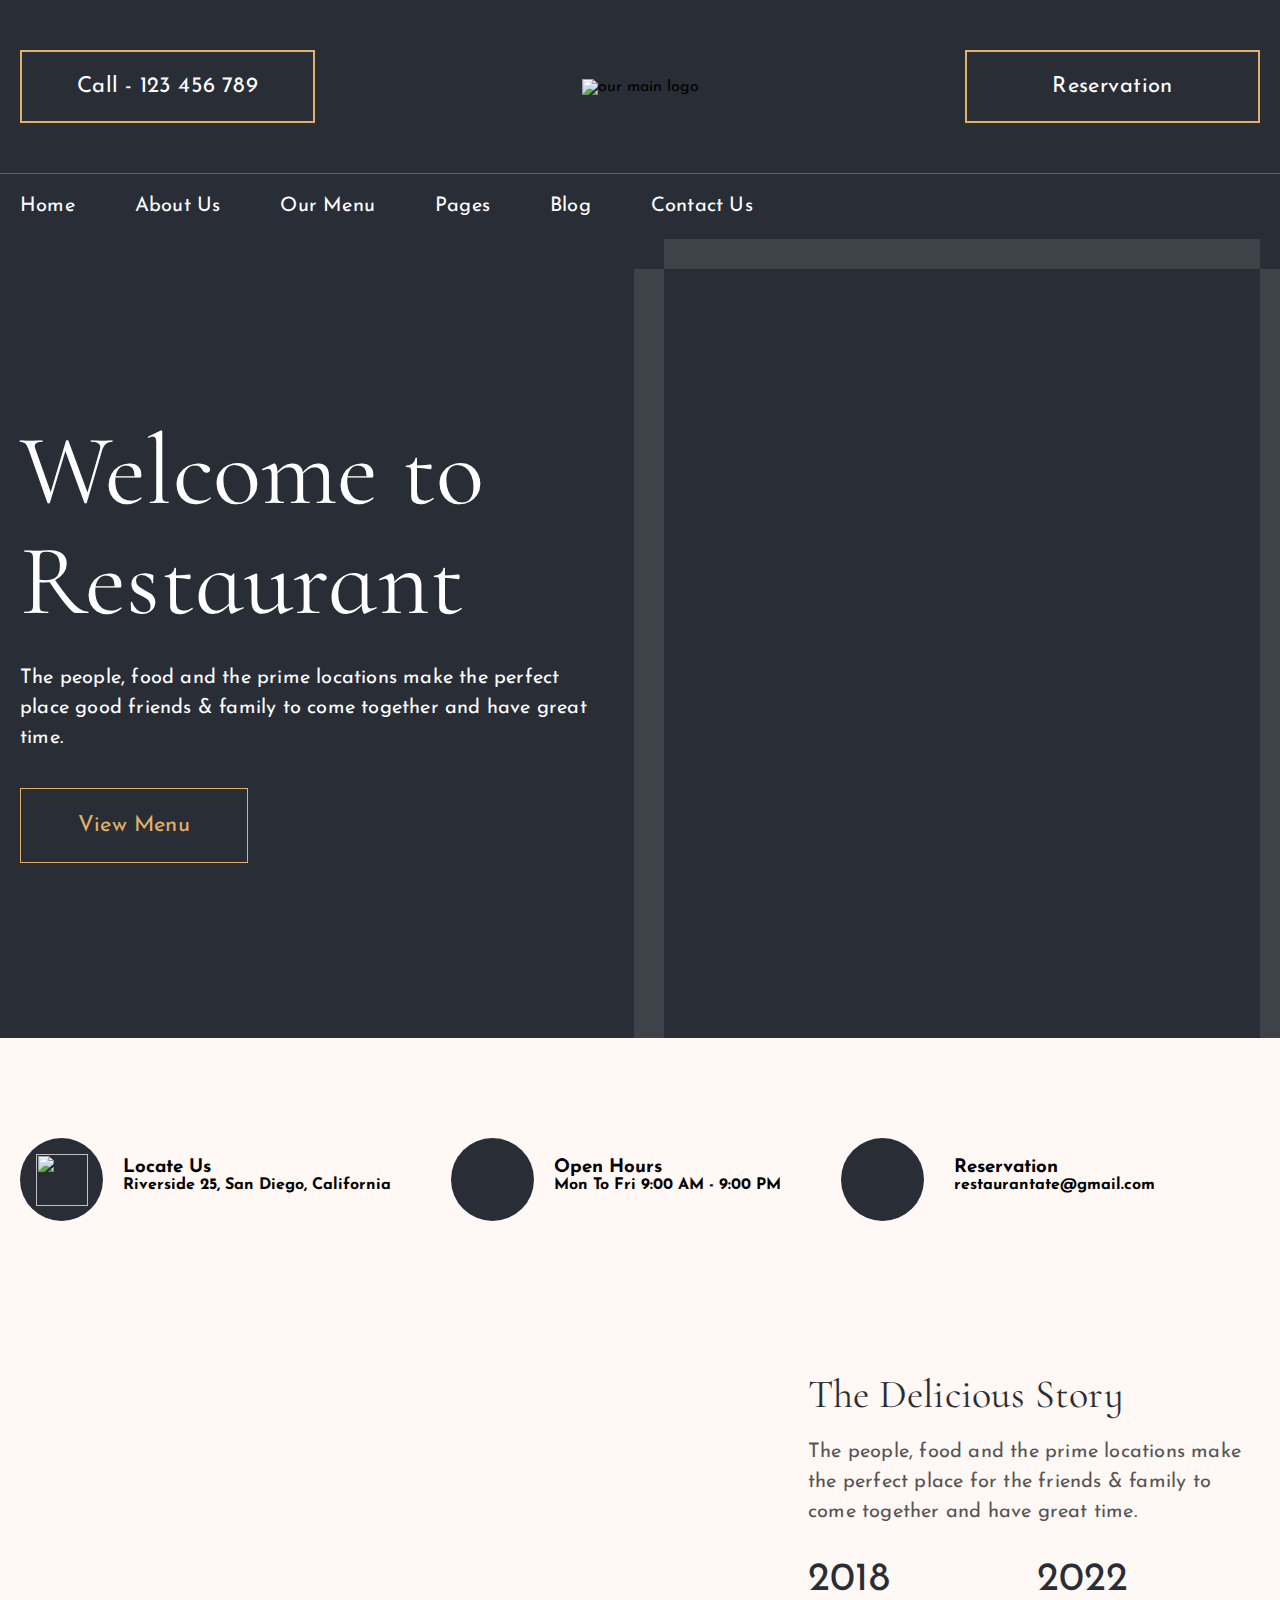
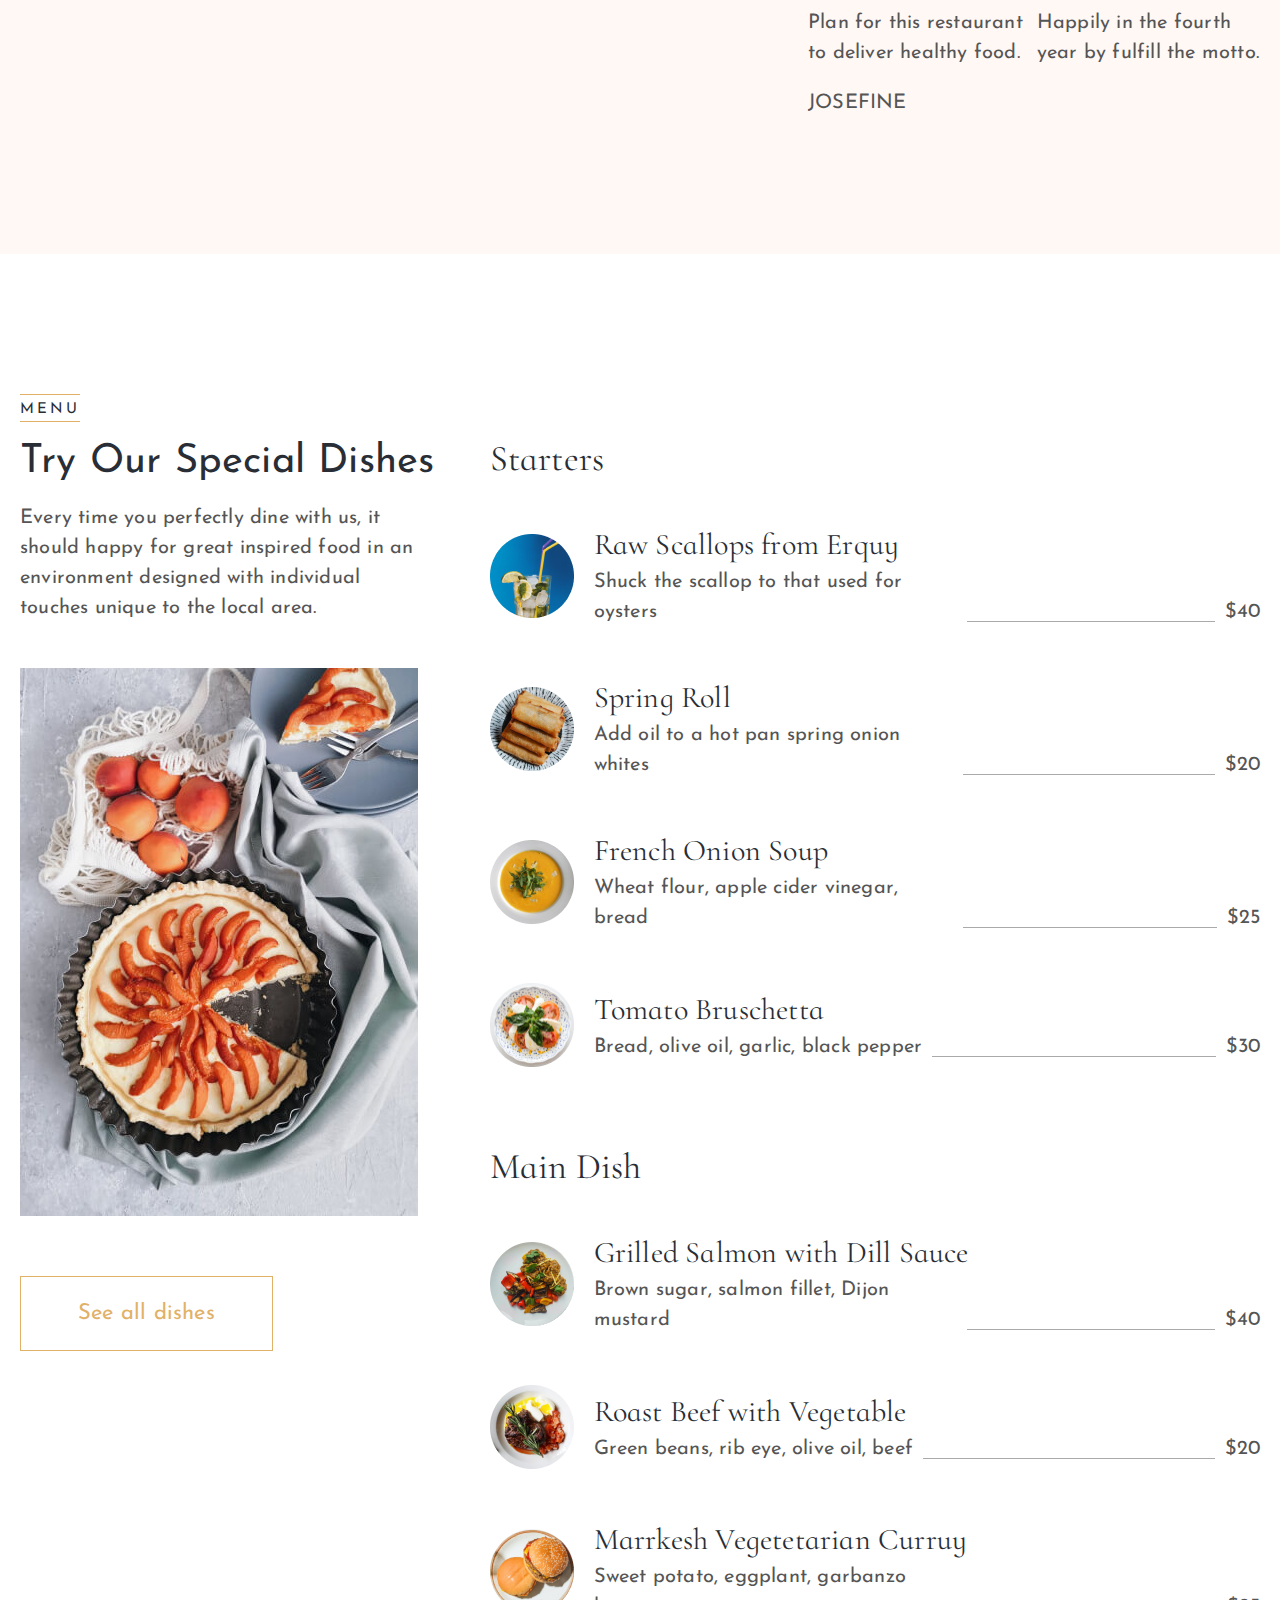
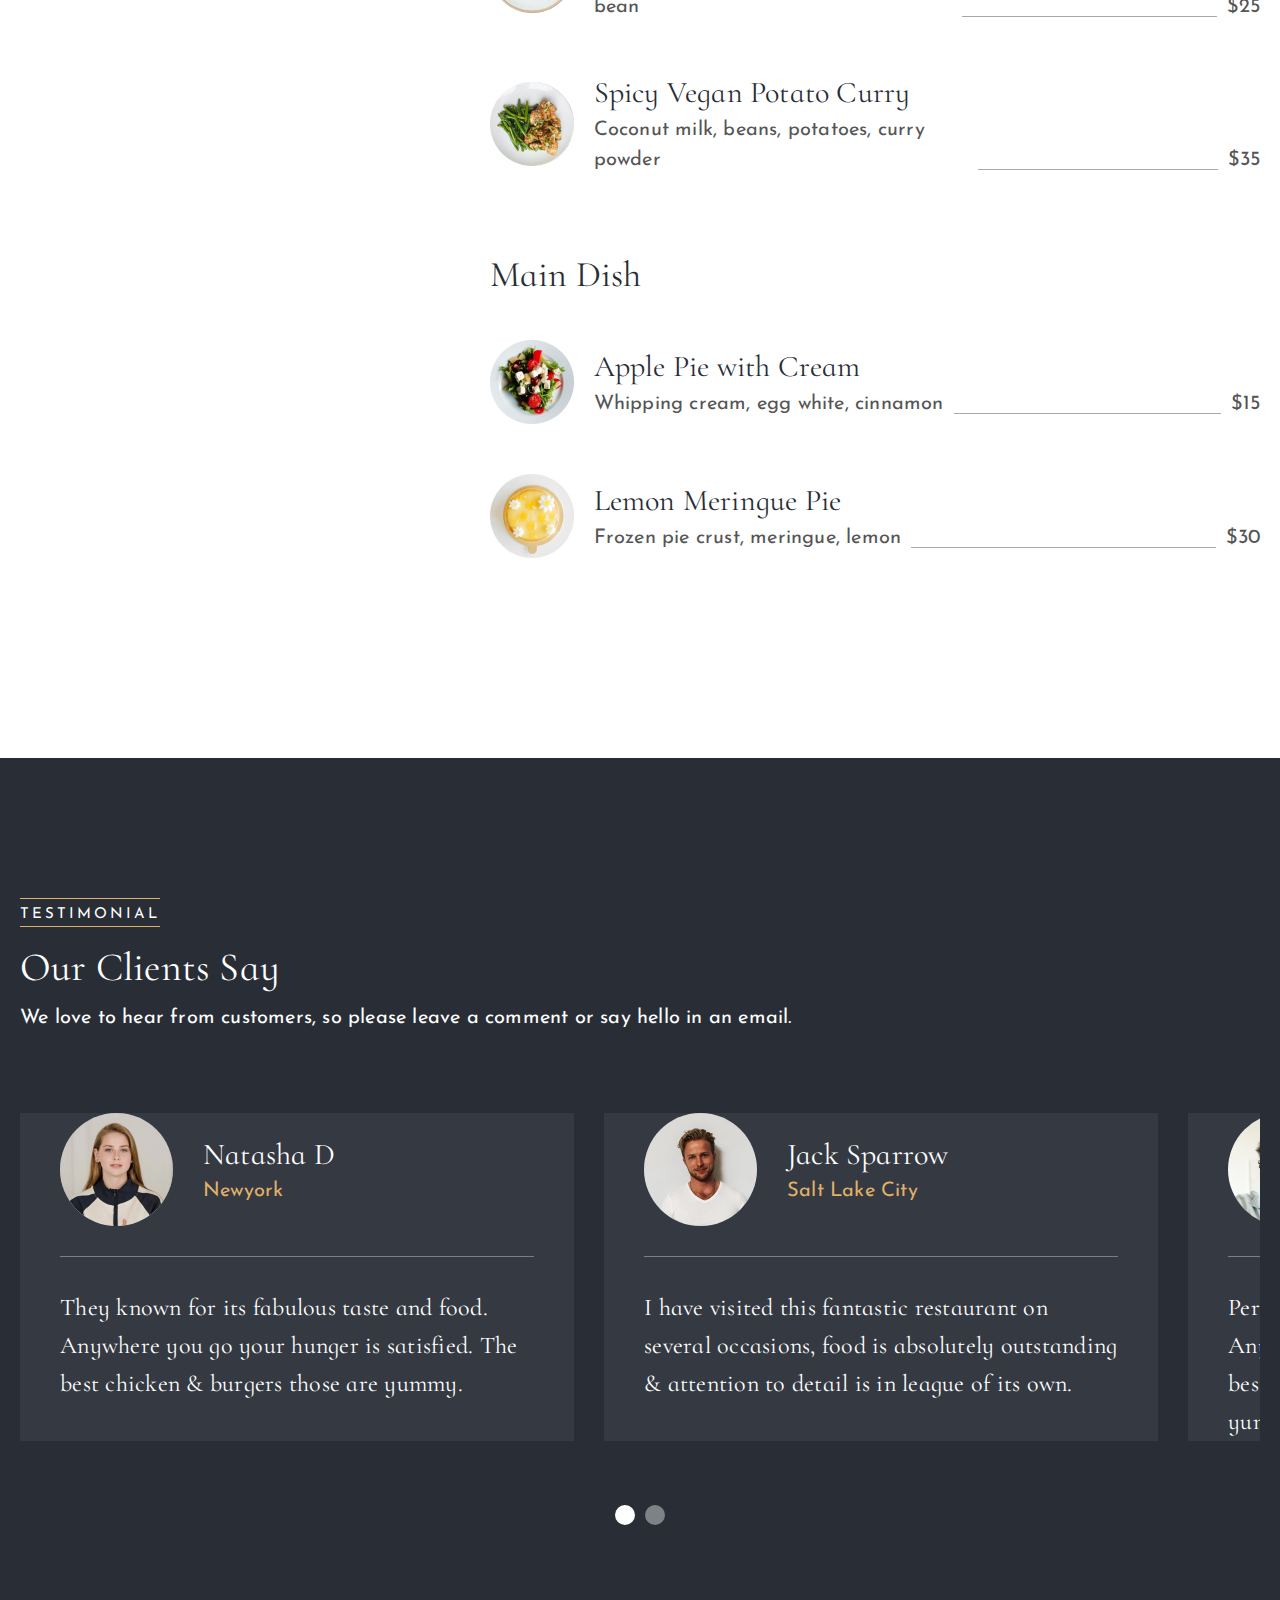
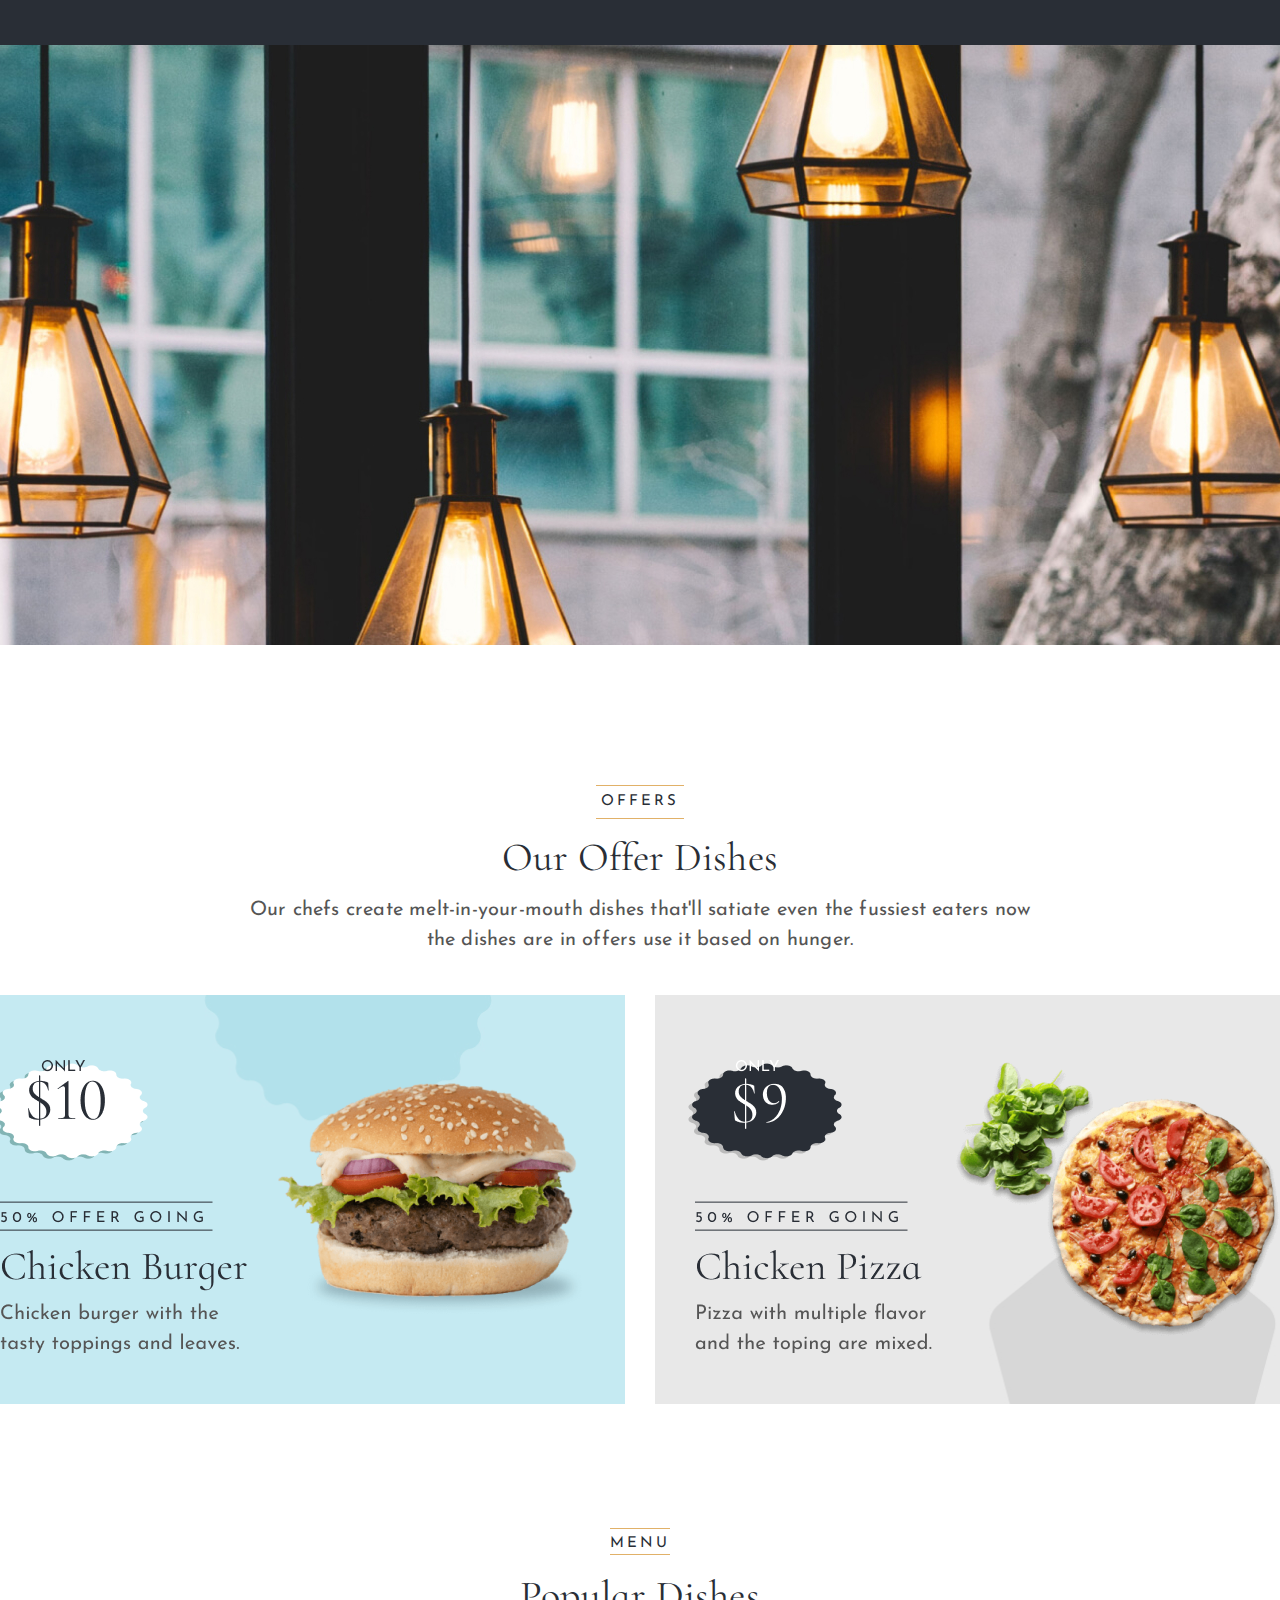
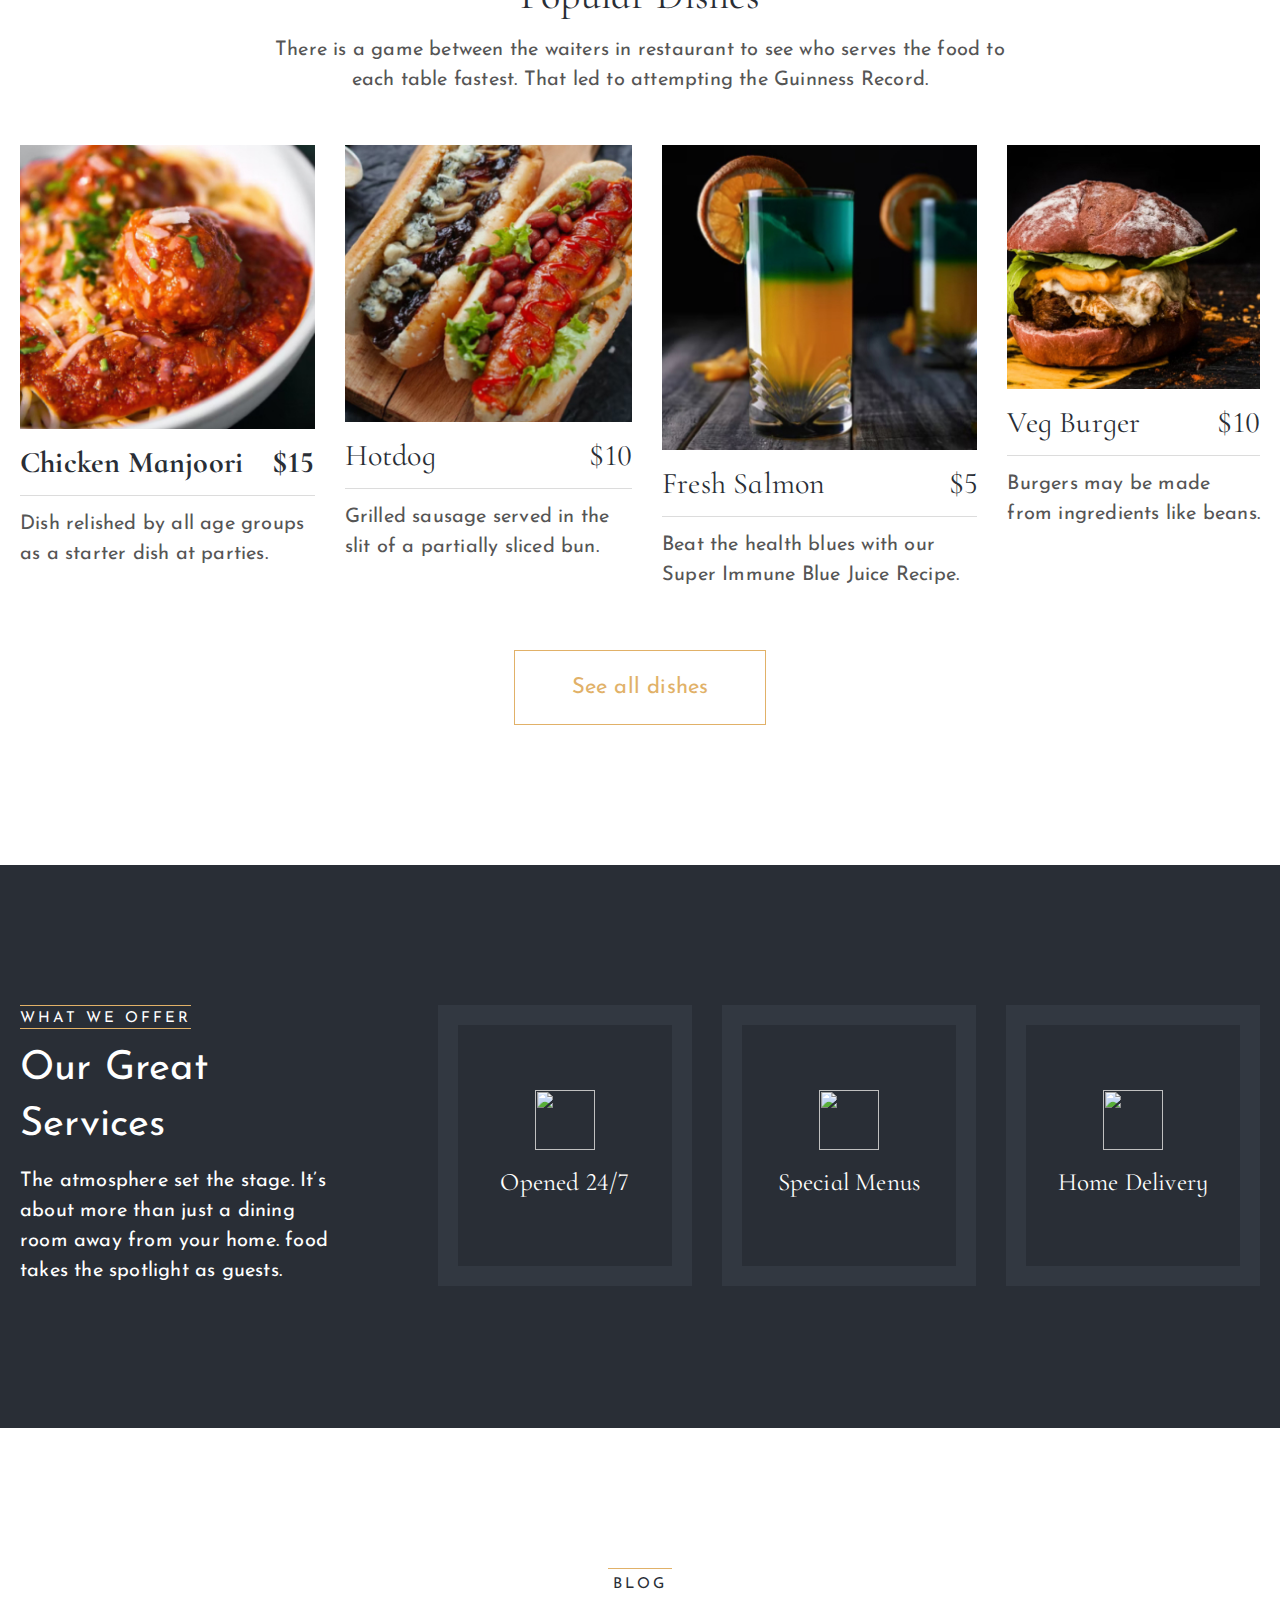
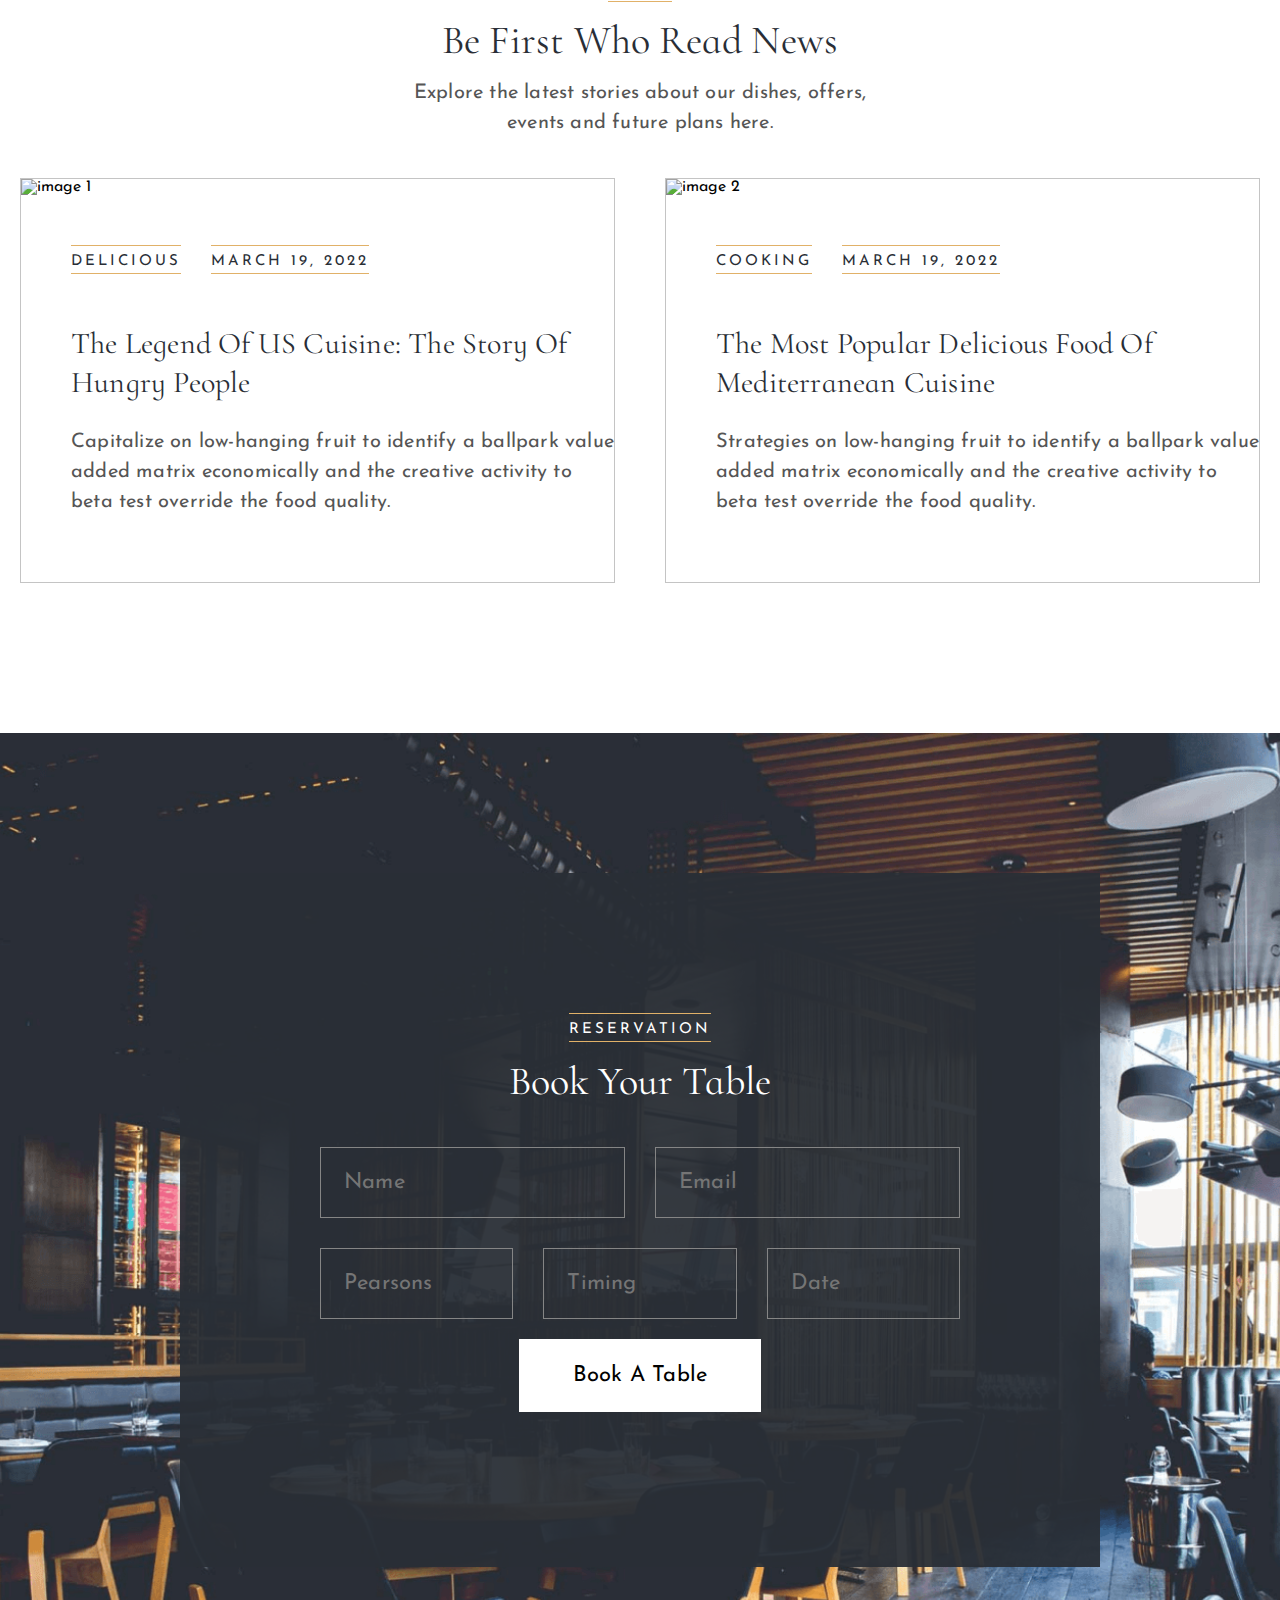
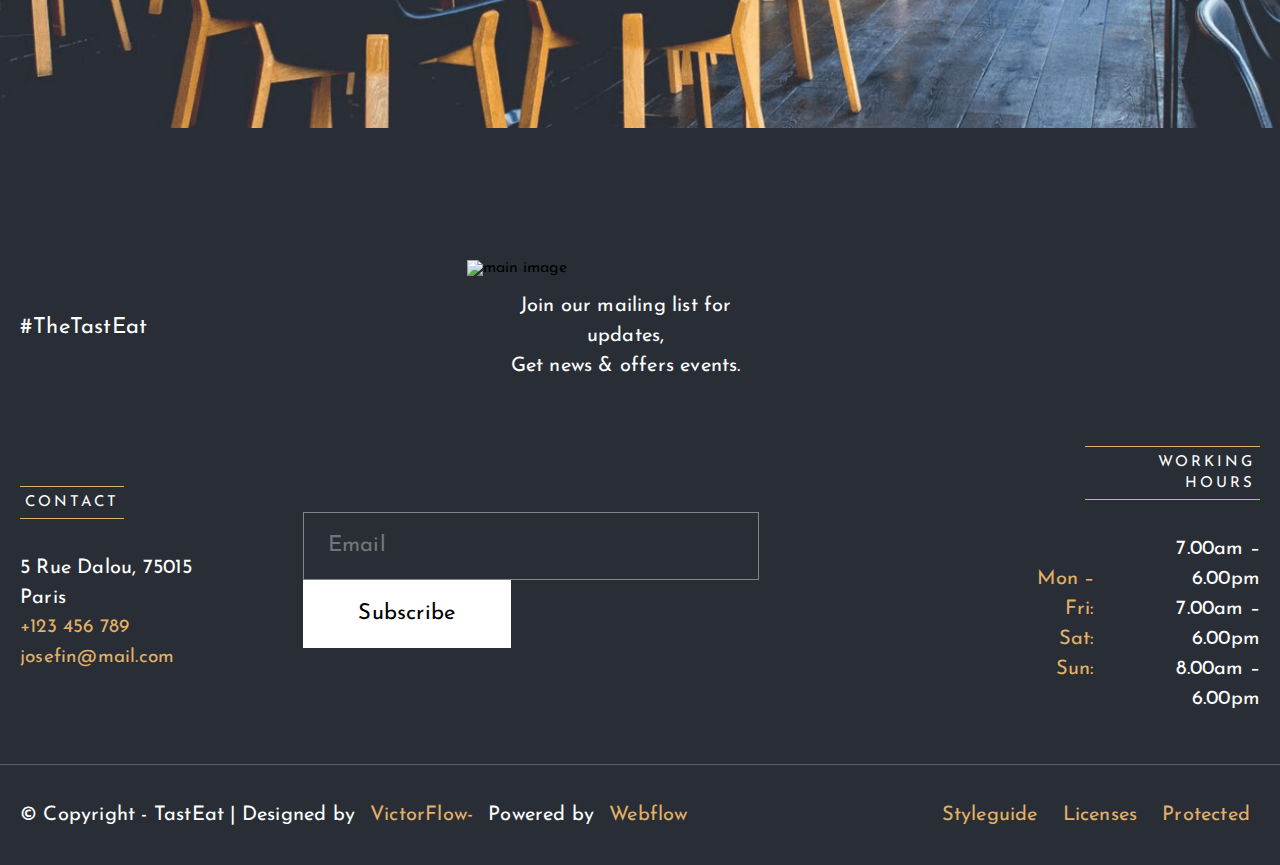
==== commit a17d55a3: "Fix footer nav links" ====
--- a/index.html
+++ b/index.html
@@ -691,8 +691,8 @@
 					<div class="contact">
 						<span class="contact_text">Contact</span>
 						<p class="address">5 Rue Dalou, 75015 Paris</p>
-						<p class="con">+123 456 789</p>
-						<p class="con">josefin@mail.com</p>
+						<p><a href="tel:+123456789" class="con">+123 456 789</a></p>
+						<p><a href="mailto:josefin@mail.com" class="con">josefin@mail.com</a></p>
 					</div>
 					<div class="form">
 						<div class="footer_input">
--- a/css/footer.css
+++ b/css/footer.css
@@ -1,15 +1,5 @@
-@import url("https://fonts.googleapis.com/css2?family=Josefin+Sans&display=swap");
-* {
-  box-sizing: border-box;
-  padding: 0;
-  margin: 0;
-  font-family: "Josefin Sans";
-}
 .footer {
   padding-top: 132px;
-  max-width: 1440px;
-  margin-right: auto;
-  margin-left: auto;
   background: #292e36;
   margin-top: -2px;
 }
@@ -87,6 +77,7 @@
   line-height: 30px;
   letter-spacing: 0.2px;
   color: #e1b168;
+  text-decoration: none;
 }
 #email {
   width: 456px;
@@ -169,14 +160,14 @@
   color: #ffffff;
 }
 .footer_line {
-  border: 1px solid #575b62;
+  height: 1px;
+  background-color: var(--line-bg);
 }
 .last_part {
   display: flex;
   align-items: center;
-  justify-content: space-evenly;
-  gap: 370px;
-  height: 80px;
+  justify-content: space-between;
+  padding: 25px 0;
 }
 .gold {
   color: #e1b168;
